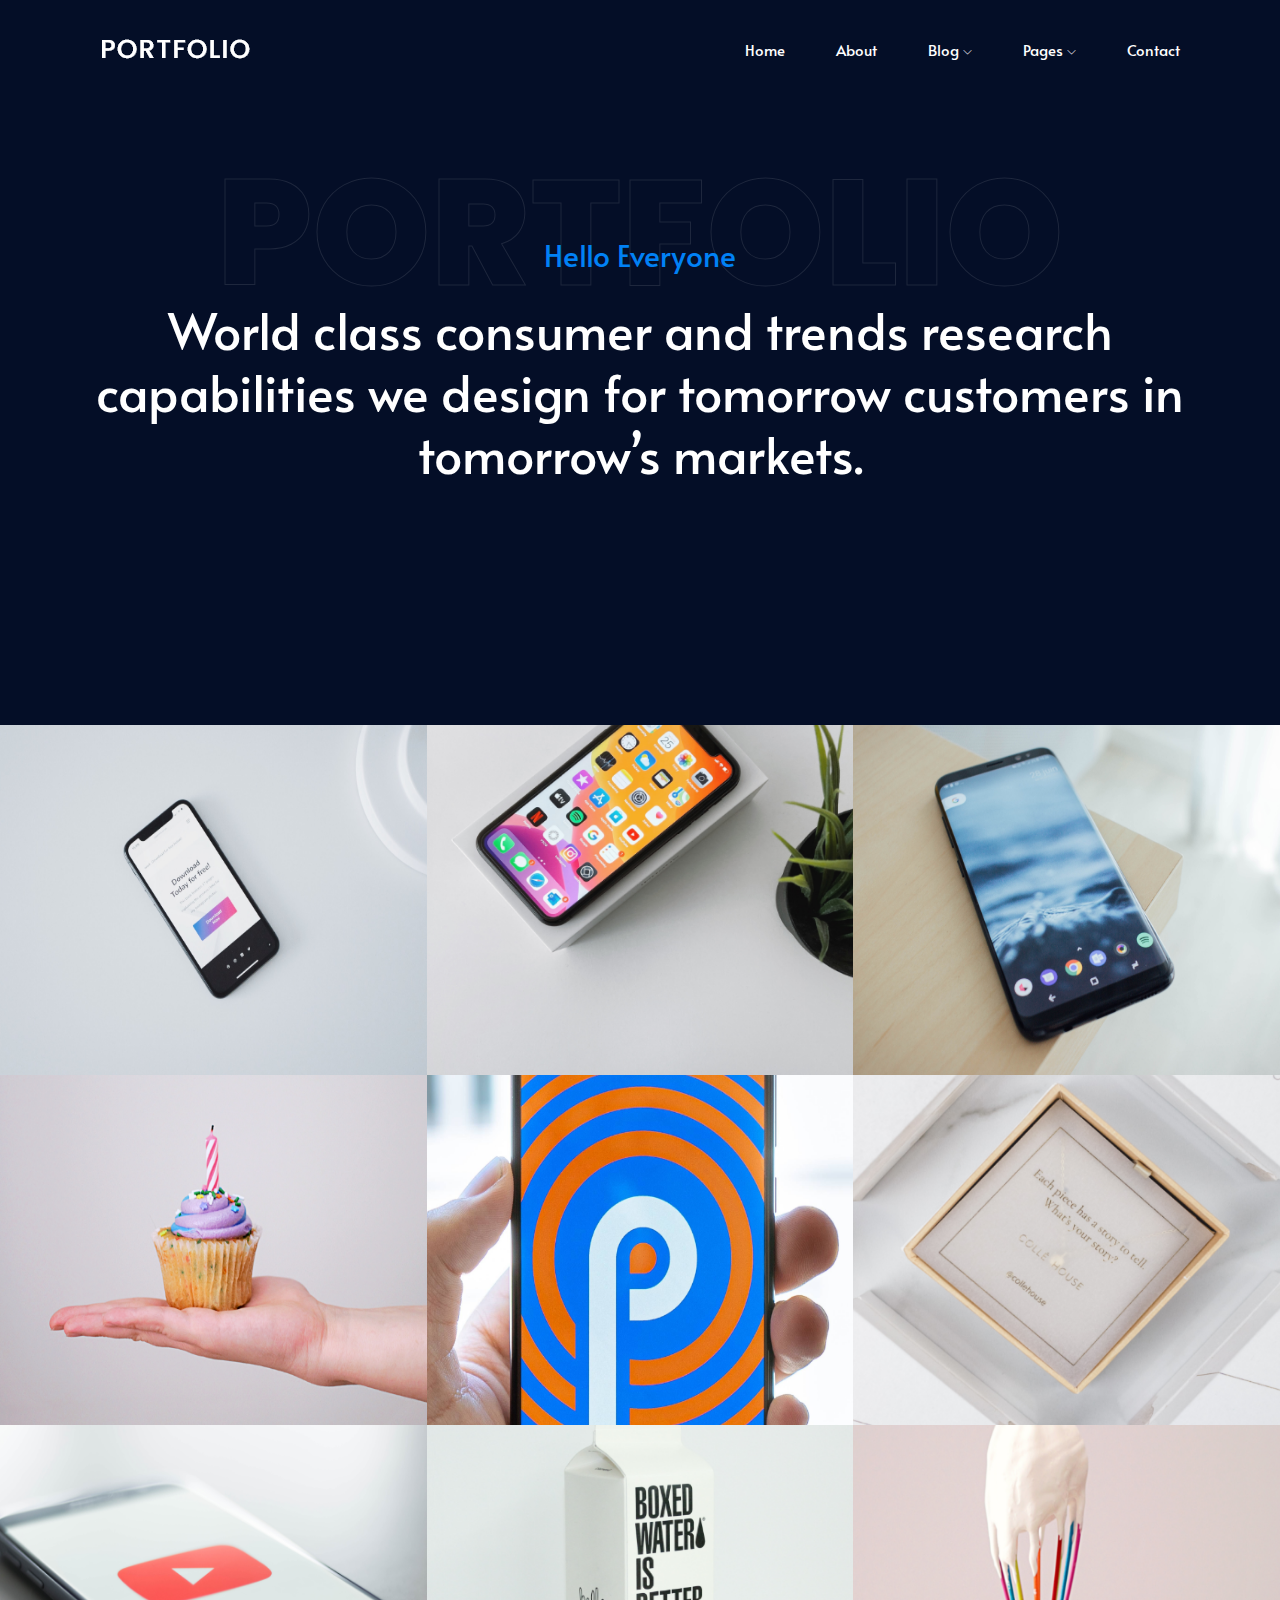
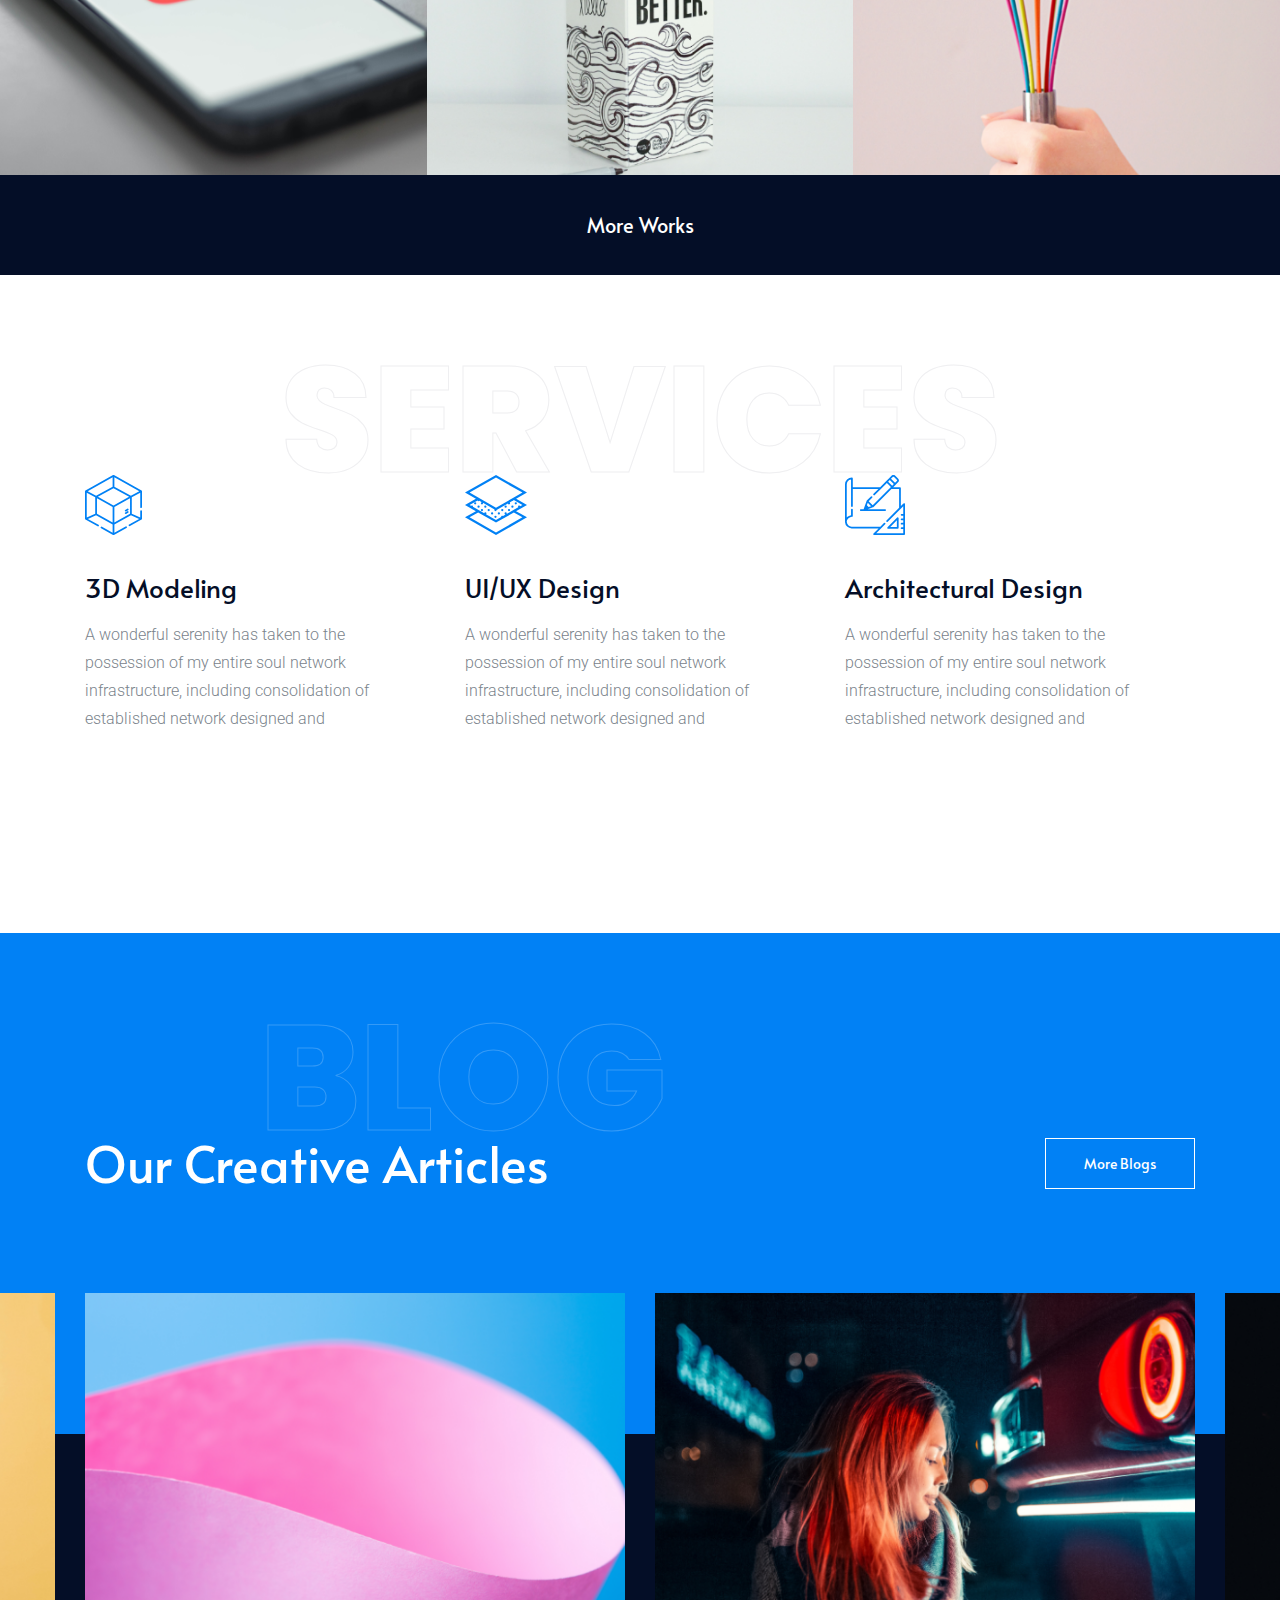
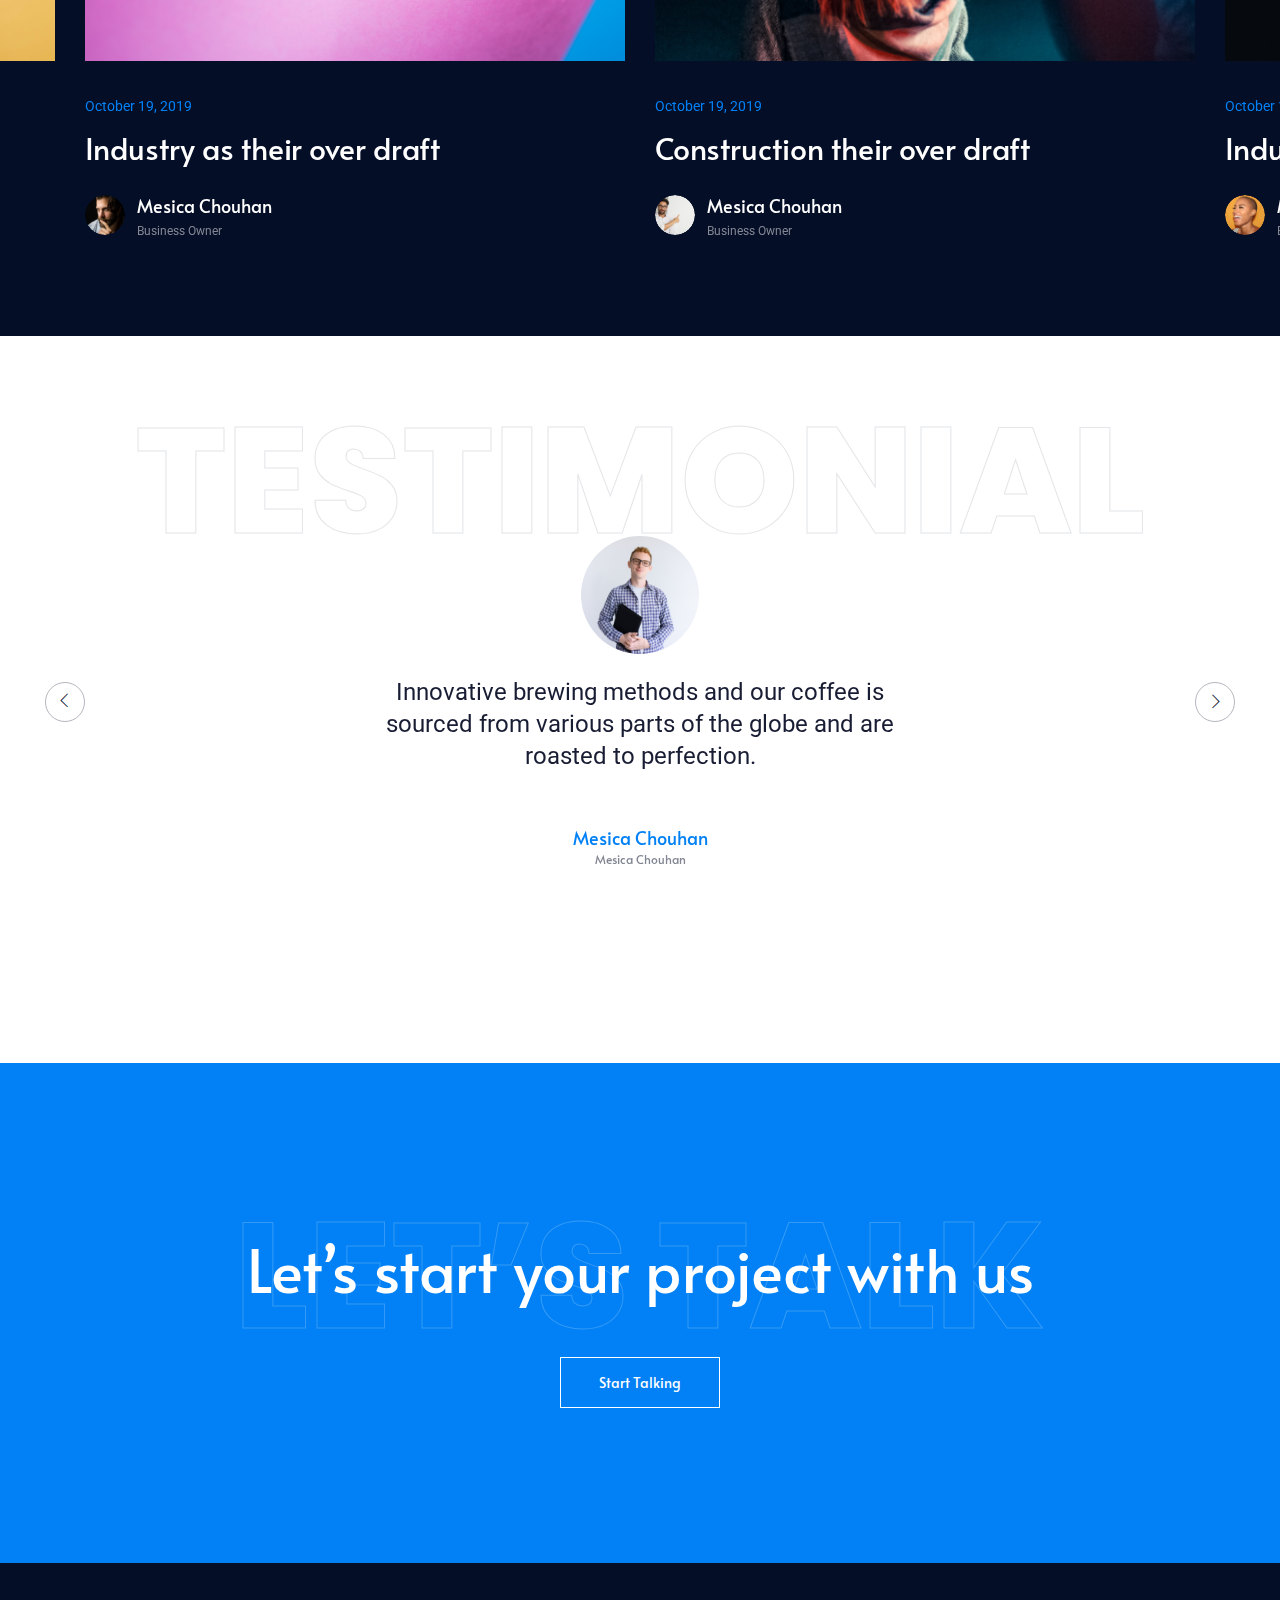
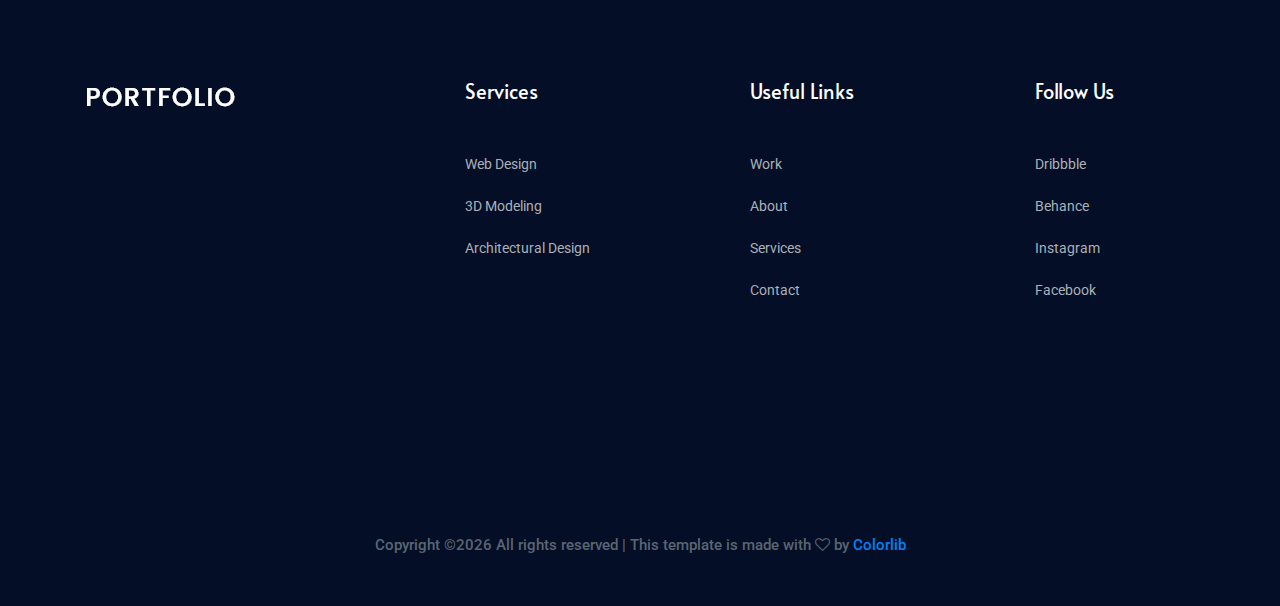
==== index.html @ 2e6fe198 "first" ====
<!doctype html>
<html class="no-js" lang="zxx">

<head>
    <meta charset="utf-8">
    <meta http-equiv="x-ua-compatible" content="ie=edge">
    <title>portfolio</title>
    <meta name="description" content="">
    <meta name="viewport" content="width=device-width, initial-scale=1">

    <!-- <link rel="manifest" href="site.webmanifest"> -->
    <!-- Place favicon.ico in the root directory -->

    <!-- CSS here -->
    <link rel="stylesheet" href="css/bootstrap.min.css">
    <link rel="stylesheet" href="css/owl.carousel.min.css">
    <link rel="stylesheet" href="css/magnific-popup.css">
    <link rel="stylesheet" href="css/font-awesome.min.css">
    <link rel="stylesheet" href="css/themify-icons.css">
    <link rel="stylesheet" href="css/nice-select.css">
    <link rel="stylesheet" href="css/flaticon.css">
    <link rel="stylesheet" href="css/gijgo.css">
    <link rel="stylesheet" href="css/animate.min.css">
    <link rel="stylesheet" href="css/slick.css">
    <link rel="stylesheet" href="css/slicknav.css">
    <link rel="stylesheet" href="css/style.css">
    <!-- <link rel="stylesheet" href="css/responsive.css"> -->
</head>

<body>
    <!--[if lte IE 9]>
            <p class="browserupgrade">You are using an <strong>outdated</strong> browser. Please <a href="https://browsehappy.com/">upgrade your browser</a> to improve your experience and security.</p>
        <![endif]-->

    <!-- header-start -->
    <header>
        <div class="header-area ">
            <div id="sticky-header" class="main-header-area">
                <div class="container-fluid">
                    <div class="row align-items-center">
                        <div class="col-xl-3 col-lg-2">
                            <div class="logo">
                                <a href="index.html">
                                    <img src="img/logo.png" alt="">
                                </a>
                            </div>
                        </div>
                        <div class="col-xl-9 col-lg-10">
                            <div class="main-menu  d-none d-lg-block text-right">
                                <nav>
                                    <ul id="navigation">
                                        <li><a class="active" href="index.html">home</a></li>
                                        <li><a href="about.html">About</a></li>
                                        
                                        <li><a href="#">blog <i class="ti-angle-down"></i></a>
                                            <ul class="submenu">
                                                <li><a href="blog.html">blog</a></li>
                                                <li><a href="single-blog.html">single-blog</a></li>
                                            </ul>
                                        </li>
                                        <li><a href="#">pages <i class="ti-angle-down"></i></a>
                                            <ul class="submenu">
                                                    <li><a href="portfolio-work.html">Portfolio work</a></li>
                                                 <li><a href="work_details.html">work details</a></li>
                                                 <li><a href="services.html">Services</a></li>
                                                 <li><a href="elements.html">elements</a></li>
                                            </ul>
                                        </li>
                                        <li><a href="contact.html">Contact</a></li>
                                    </ul>
                                </nav>
                            </div>
                        </div>
                        <div class="col-12">
                            <div class="mobile_menu d-block d-lg-none"></div>
                        </div>
                    </div>

                </div>
            </div>
        </div>
    </header>
    <!-- header-end -->

    <!-- slider_area_start -->
    <div class="slider_area">
        <div class="single_slider  d-flex align-items-center slider_bg_1">
            <div class="outline_text d-none d-lg-block">
                    Portfolio
            </div>
            <div class="container">
                <div class="row align-items-center justify-content-center">
                    <div class="col-xl-12">
                        <div class="slider_text text-center">
                            <span>Hello Everyone</span>
                            <h3>
                                    World class consumer and trends research capabilities we design for tomorrow customers in tomorrow’s markets.
                            </h3>
                        </div>
                    </div>
                </div>
            </div>
        </div>
    </div>
    <!-- slider_area_end -->


    <div class="portfolio_area">
        <!-- <div class="container-fluid p-0"> -->
            <div class="portfolio_wrap">
                <div class=" single_gallery">
                    <div class="thumb">
                        <img src="img/portfolio/1.png" alt="">
                    </div>
                    <div class="gallery_hover">
                        <div class="hover_inner">
                                <span>Mobile App</span>
                                <a href="work_details.html"> <h3>Ubar Mobile App</h3></a>
                                
                        </div>
                    </div>
                </div>
                <div class="single_gallery small_width">
                    <div class="thumb">
                        <img src="img/portfolio/2.png" alt="">
                    </div>
                    <div class="gallery_hover">
                            <div class="hover_inner">
                                    <span>Mobile App</span>
                                    <a href="work_details.html"> <h3>Ubar Mobile App</h3></a>
                            </div>
                        </div>
                </div>
                <div class="single_gallery">
                    <div class="thumb">
                        <img src="img/portfolio/3.png" alt="">
                    </div>
                    <div class="gallery_hover">
                            <div class="hover_inner">
                                    <span>Mobile App</span>
                                    <a href="work_details.html"> <h3>Ubar Mobile App</h3></a>
                            </div>
                        </div>
                </div>
                <div class=" single_gallery">
                    <div class="thumb">
                        <img src="img/portfolio/4.png" alt="">
                    </div>
                    <div class="gallery_hover">
                            <div class="hover_inner">
                                    <span>Mobile App</span>
                                    <a href="work_details.html"> <h3>Ubar Mobile App</h3></a>
                            </div>
                        </div>
                </div>
                <div class="single_gallery">
                    <div class="thumb">
                        <img src="img/portfolio/5.png" alt="">
                    </div>
                    <div class="gallery_hover">
                            <div class="hover_inner">
                                    <span>Mobile App</span>
                                    <a href="work_details.html"> <h3>Ubar Mobile App</h3></a>
                            </div>
                        </div>
                </div>
                <div class=" single_gallery small_width">
                    <div class="thumb">
                        <img src="img/portfolio/6.png" alt="">
                    </div>
                    <div class="gallery_hover">
                            <div class="hover_inner">
                                    <span>Mobile App</span>
                                    <a href="work_details.html"> <h3>Ubar Mobile App</h3></a>
                            </div>
                        </div>
                </div>
                <div class="single_gallery">
                    <div class="thumb">
                        <img src="img/portfolio/7.png" alt="">
                    </div>
                    <div class="gallery_hover">
                            <div class="hover_inner">
                                    <span>Mobile App</span>
                                    <a href="work_details.html"> <h3>Ubar Mobile App</h3></a>
                            </div>
                        </div>
                </div>
                <div class=" single_gallery small_width">
                    <div class="thumb">
                        <img src="img/portfolio/8.png" alt="">
                    </div>
                    <div class="gallery_hover">
                            <div class="hover_inner">
                                    <span>Mobile App</span>
                                    <a href="work_details.html"> <h3>Ubar Mobile App</h3></a>
                            </div>
                        </div>
                </div>
                <div class=" single_gallery">
                    <div class="thumb">
                        <img src="img/portfolio/9.png" alt="">
                    </div>
                    <div class="gallery_hover">
                            <div class="hover_inner">
                                    <span>Mobile App</span>
                                    <a href="work_details.html"> <h3>Ubar Mobile App</h3></a>
                            </div>
                        </div>
                </div>
            </div>
        <!-- </div> -->
        <div class="more_works text-center">
            <a href="portfolio-work.html">More Works</a>
        </div>
    </div>


    <!-- service_area  -->
    <div class="service_area">
            <div class="outline_text white d-none d-lg-block">
                    Services
            </div>
        <div class="container">
            <div class="row">
                <div class="col-xl-4 col-lg-4 col-md-6">
                    <div class="single_service">
                        <div class="icon">
                            <img src="img/svg_icon/1.svg" alt="">
                        </div>
                        <h3>3D Modeling</h3>
                        <p>A wonderful serenity has taken to the  <br> possession of my entire soul network <br> infrastructure, including consolidation of <br> established network designed and</p>
                    </div>
                </div>
                <div class="col-xl-4 col-lg-4 col-md-6">
                    <div class="single_service">
                        <div class="icon">
                            <img src="img/svg_icon/2.svg" alt="">
                        </div>
                        <h3>UI/UX Design</h3>
                        <p>A wonderful serenity has taken to the  <br> possession of my entire soul network <br> infrastructure, including consolidation of <br> established network designed and</p>
                    </div>
                </div>
                <div class="col-xl-4 col-lg-4 col-md-6">
                    <div class="single_service">
                        <div class="icon">
                            <img src="img/svg_icon/3.svg" alt="">
                        </div>
                        <h3>Architectural Design</h3>
                        <p>A wonderful serenity has taken to the  <br> possession of my entire soul network <br> infrastructure, including consolidation of <br> established network designed and</p>
                    </div>
                </div>
            </div>
        </div>
    </div>
    <!--/ service_area  -->

    <div class="creative_blog_area">
            <div class="outline_text blog d-none d-lg-block ">
                    Blog
            </div>
        <div class="container">
            <div class="row align-items-center">
                <div class="col-lg-9 col-md-6">
                    <div class="blog_title">
                        <h3>Our Creative Articles</h3>
                    </div>
                </div>
                <div class="col-lg-3 col-md-6">
                    <div class="more_blog">
                        <a href="#" class="boxed-btn3">More Blogs</a>
                    </div>
                </div>
            </div>
        </div>
        <div class="container">
            <div class="row">
                <div class="col-lg-12">
                    <div class="creative_blog_active owl-carousel">
                        <div class="single_blog">
                            <div class="thumb">
                                <a href="#">
                                    <img src="img/creative_blog/1.png" alt="">
                                </a>
                            </div>
                            <div class="blog_content">
                                <a href="#">
                                    <span class="date">October 19, 2019</span>
                                </a>
                                <a href="#">
                                    <h3>Industry as their over draft</h3>
                                </a>
                                <div class="owner_info">
                                    <div class="author_thumb">
                                        <img src="img/creative_blog/author2.png" alt="">
                                    </div>
                                    <div class="info">
                                        <a href="#"><h4>Mesica Chouhan</h4></a>
                                        <p>Business Owner</p>
                                    </div>
                                </div>
                            </div>
                        </div>
                        <div class="single_blog">
                            <div class="thumb">
                                <a href="#">
                                    <img src="img/creative_blog/2.png" alt="">
                                </a>
                            </div>
                            <div class="blog_content">
                                <a href="#">
                                    <span class="date">October 19, 2019</span>
                                </a>
                                <a href="#">
                                    <h3>Construction their over draft</h3>
                                </a>
                                <div class="owner_info">
                                    <div class="author_thumb">
                                        <img src="img/creative_blog/author3.png" alt="">
                                    </div>
                                    <div class="info">
                                        <a href="#"><h4>Mesica Chouhan</h4></a>
                                        <p>Business Owner</p>
                                    </div>
                                </div>
                            </div>
                        </div>
                        <div class="single_blog">
                            <div class="thumb">
                                <a href="#">
                                    <img src="img/creative_blog/3.png" alt="">
                                </a>
                            </div>
                            <div class="blog_content">
                                <a href="#">
                                    <span class="date">October 19, 2019</span>
                                </a>
                                <a href="#">
                                    <h3>Industry as their over draft</h3>
                                </a>
                                <div class="owner_info">
                                    <div class="author_thumb">
                                        <img src="img/creative_blog/author.png" alt="">
                                    </div>
                                    <div class="info">
                                        <a href="#"><h4>Mesica Chouhan</h4></a>
                                        <p>Business Owner</p>
                                    </div>
                                </div>
                            </div>
                        </div>
                        <div class="single_blog">
                            <div class="thumb">
                                <a href="#">
                                    <img src="img/creative_blog/4.png" alt="">
                                </a>
                            </div>
                            <div class="blog_content">
                                <a href="#">
                                    <span class="date">October 19, 2019</span>
                                </a>
                                <a href="#">
                                    <h3>Industry as their over draft</h3>
                                </a>
                                <div class="owner_info">
                                    <div class="author_thumb">
                                        <img src="img/creative_blog/author.png" alt="">
                                    </div>
                                    <div class="info">
                                        <a href="#"><h4>Mesica Chouhan</h4></a>
                                        <p>Business Owner</p>
                                    </div>
                                </div>
                            </div>
                        </div>
                    </div>
                </div>
            </div>
        </div>

    </div>

    <!-- testimonial_area  -->
    <div class="testimonial_area ">
            <div class="outline_text white testmonial d-none d-lg-block">
                    Testimonial
            </div>
            <div class="container">
                <div class="row">
                    <div class="col-xl-12">
                        <div class="testmonial_active owl-carousel">
                            <div class="single_carousel">
                                <div class="row justify-content-center">
                                    <div class="col-lg-6">
                                        <div class="single_testmonial text-center">
                                                <div class="thumb">
                                                        <img src="img/testmonial/thumb.png" alt="">
                                                </div>
                                            <p>Innovative brewing methods and our coffee is sourced from various parts of the globe and are roasted to perfection. </p>
                                            <div class="testmonial_author">
                                                <h3>Mesica Chouhan</h3>
                                                <span>Mesica Chouhan</span>
                                            </div>
                                        </div>
                                    </div>
                                </div>
                            </div>
                            <div class="single_carousel">
                                <div class="row justify-content-center">
                                    <div class="col-lg-6">
                                        <div class="single_testmonial text-center">
                                                <div class="thumb">
                                                        <img src="img/testmonial/thumb.png" alt="">
                                                </div>
                                            <p>Innovative brewing methods and our coffee is sourced from various parts of the globe and are roasted to perfection. </p>
                                            <div class="testmonial_author">
                                                <h3>Mesica Chouhan</h3>
                                                <span>Mesica Chouhan</span>
                                            </div>
                                        </div>
                                    </div>
                                </div>
                            </div>
                            <div class="single_carousel">
                                <div class="row justify-content-center">
                                    <div class="col-lg-6">
                                        <div class="single_testmonial text-center">
                                                <div class="thumb">
                                                        <img src="img/testmonial/thumb.png" alt="">
                                                </div>
                                            <p>Innovative brewing methods and our coffee is sourced from various parts of the globe and are roasted to perfection. </p>
                                            <div class="testmonial_author">
                                                <h3>Mesica Chouhan</h3>
                                                <span>Mesica Chouhan</span>
                                            </div>
                                        </div>
                                    </div>
                                </div>
                            </div>
                        </div>
                    </div>
                </div>
            </div>
        </div>
    <!-- /testimonial_area  -->
    
    <!-- discuss_projects_start  -->
    <div class="discuss_projects">
            <div class="outline_text white project d-none d-lg-block">
                    Let’s talk
            </div>
        <div class="container">
            <div class="row">
                <div class="col-xl-12">
                    <div class="project_text text-center">
                        <h3>Let’s start your project with us</h3>
                        <a class="boxed-btn3" href="#">Start Talking</a>
                    </div>
                </div>
            </div>
        </div>
    </div>
    <!-- discuss_projects_end  -->

    <!-- footer start -->
    <footer class="footer">
            <div class="footer_top">
                <div class="container">
                    <div class="row">
                        <div class="col-xl-4 col-md-6 col-lg-4">
                            <div class="footer_widget">
                               <div class="logo_footer">
                                   <a href="index.html">
                                       <img src="img/logo.png" alt="">
                                   </a>
                               </div>
    
                            </div>
                        </div>
                        <div class="col-xl-3 col-md-6 col-lg-3">
                            <div class="footer_widget">
                                <h3 class="footer_title">
                                        Services
                                </h3>
                                <ul>
                                    <li><a href="#">Web Design</a></li>
                                    <li><a href="#">3D Modeling</a></li>
                                    <li><a href="#">Architectural Design</a></li>
                                </ul>
    
                            </div>
                        </div>
                        <div class="col-xl-3 col-md-6 col-lg-3">
                            <div class="footer_widget">
                                <h3 class="footer_title">
                                    Useful Links
                                </h3>
                                <ul>
                                    <li><a href="#">Work</a></li>
                                    <li><a href="#">About</a></li>
                                    <li><a href="#">Services</a></li>
                                    <li><a href="#">Contact</a></li>
                                </ul>
                            </div>
                        </div>
                        <div class="col-xl-2 col-md-6 col-lg-2">
                            <div class="footer_widget">
                                <h3 class="footer_title">
                                        Follow Us
                                </h3>
                                <ul>
                                    <li><a href="#">Dribbble</a></li>
                                    <li><a href="#">Behance</a></li>
                                    <li><a href="#">Instagram</a></li>
                                    <li><a href="#">Facebook</a></li>
                                </ul>
                            </div>
                        </div>
                    </div>
                </div>
            </div>
            <div class="copy-right_text">
                <div class="container">
                    <div class="row">
                        <div class="col-xl-12">
                            <p class="copy_right text-center">
                                <!-- Link back to Colorlib can't be removed. Template is licensed under CC BY 3.0. -->
Copyright &copy;<script>document.write(new Date().getFullYear());</script> All rights reserved | This template is made with <i class="fa fa-heart-o" aria-hidden="true"></i> by <a href="https://colorlib.com" target="_blank">Colorlib</a>
<!-- Link back to Colorlib can't be removed. Template is licensed under CC BY 3.0. -->
                            </p>
                        </div>
                    </div>
                </div>
            </div>
        </footer>
    <!--/ footer end  -->

    <!-- JS here -->
    <script src="js/vendor/modernizr-3.5.0.min.js"></script>
    <script src="js/vendor/jquery-1.12.4.min.js"></script>
    <script src="js/popper.min.js"></script>
    <script src="js/bootstrap.min.js"></script>
    <script src="js/owl.carousel.min.js"></script>
    <script src="js/isotope.pkgd.min.js"></script>
    <script src="js/ajax-form.js"></script>
    <script src="js/waypoints.min.js"></script>
    <script src="js/jquery.counterup.min.js"></script>
    <script src="js/imagesloaded.pkgd.min.js"></script>
    <script src="js/scrollIt.js"></script>
    <script src="js/jquery.scrollUp.min.js"></script>
    <script src="js/wow.min.js"></script>
    <script src="js/nice-select.min.js"></script>
    <script src="js/jquery.slicknav.min.js"></script>
    <script src="js/jquery.magnific-popup.min.js"></script>
    <script src="js/plugins.js"></script>
    <script src="js/gijgo.min.js"></script>

    <!--contact js-->
    <script src="js/contact.js"></script>
    <script src="js/jquery.ajaxchimp.min.js"></script>
    <script src="js/jquery.form.js"></script>
    <script src="js/jquery.validate.min.js"></script>
    <script src="js/mail-script.js"></script>

    <script src="js/main.js"></script>
</body>

</html>
---- css/themify-icons.css ----
@font-face {
	font-family: 'themify';
	src:url('../fonts/themify.eot?-fvbane');
	src:url('../fonts/themify.eot?#iefix-fvbane') format('embedded-opentype'),
		url('../fonts/themify.woff?-fvbane') format('woff'),
		url('../fonts/themify.ttf?-fvbane') format('truetype'),
		url('../fonts/themify.svg?-fvbane#themify') format('svg');
	font-weight: normal;
	font-style: normal;
}

[class^="ti-"], [class*=" ti-"] {
	font-family: 'themify';
	/* speak: none; */
	font-style: normal;
	font-weight: normal;
	font-variant: normal;
	text-transform: none;
	line-height: 1;

	/* Better Font Rendering =========== */
	-webkit-font-smoothing: antialiased;
	-moz-osx-font-smoothing: grayscale;
}

.ti-wand:before {
	content: "\e600";
}
.ti-volume:before {
	content: "\e601";
}
.ti-user:before {
	content: "\e602";
}
.ti-unlock:before {
	content: "\e603";
}
.ti-unlink:before {
	content: "\e604";
}
.ti-trash:before {
	content: "\e605";
}
.ti-thought:before {
	content: "\e606";
}
.ti-target:before {
	content: "\e607";
}
.ti-tag:before {
	content: "\e608";
}
.ti-tablet:before {
	content: "\e609";
}
.ti-star:before {
	content: "\e60a";
}
.ti-spray:before {
	content: "\e60b";
}
.ti-signal:before {
	content: "\e60c";
}
.ti-shopping-cart:before {
	content: "\e60d";
}
.ti-shopping-cart-full:before {
	content: "\e60e";
}
.ti-settings:before {
	content: "\e60f";
}
.ti-search:before {
	content: "\e610";
}
.ti-zoom-in:before {
	content: "\e611";
}
.ti-zoom-out:before {
	content: "\e612";
}
.ti-cut:before {
	content: "\e613";
}
.ti-ruler:before {
	content: "\e614";
}
.ti-ruler-pencil:before {
	content: "\e615";
}
.ti-ruler-alt:before {
	content: "\e616";
}
.ti-bookmark:before {
	content: "\e617";
}
.ti-bookmark-alt:before {
	content: "\e618";
}
.ti-reload:before {
	content: "\e619";
}
.ti-plus:before {
	content: "\e61a";
}
.ti-pin:before {
	content: "\e61b";
}
.ti-pencil:before {
	content: "\e61c";
}
.ti-pencil-alt:before {
	content: "\e61d";
}
.ti-paint-roller:before {
	content: "\e61e";
}
.ti-paint-bucket:before {
	content: "\e61f";
}
.ti-na:before {
	content: "\e620";
}
.ti-mobile:before {
	content: "\e621";
}
.ti-minus:before {
	content: "\e622";
}
.ti-medall:before {
	content: "\e623";
}
.ti-medall-alt:before {
	content: "\e624";
}
.ti-marker:before {
	content: "\e625";
}
.ti-marker-alt:before {
	content: "\e626";
}
.ti-arrow-up:before {
	content: "\e627";
}
.ti-arrow-right:before {
	content: "\e628";
}
.ti-arrow-left:before {
	content: "\e629";
}
.ti-arrow-down:before {
	content: "\e62a";
}
.ti-lock:before {
	content: "\e62b";
}
.ti-location-arrow:before {
	content: "\e62c";
}
.ti-link:before {
	content: "\e62d";
}
.ti-layout:before {
	content: "\e62e";
}
.ti-layers:before {
	content: "\e62f";
}
.ti-layers-alt:before {
	content: "\e630";
}
.ti-key:before {
	content: "\e631";
}
.ti-import:before {
	content: "\e632";
}
.ti-image:before {
	content: "\e633";
}
.ti-heart:before {
	content: "\e634";
}
.ti-heart-broken:before {
	content: "\e635";
}
.ti-hand-stop:before {
	content: "\e636";
}
.ti-hand-open:before {
	content: "\e637";
}
.ti-hand-drag:before {
	content: "\e638";
}
.ti-folder:before {
	content: "\e639";
}
.ti-flag:before {
	content: "\e63a";
}
.ti-flag-alt:before {
	content: "\e63b";
}
.ti-flag-alt-2:before {
	content: "\e63c";
}
.ti-eye:before {
	content: "\e63d";
}
.ti-export:before {
	content: "\e63e";
}
.ti-exchange-vertical:before {
	content: "\e63f";
}
.ti-desktop:before {
	content: "\e640";
}
.ti-cup:before {
	content: "\e641";
}
.ti-crown:before {
	content: "\e642";
}
.ti-comments:before {
	content: "\e643";
}
.ti-comment:before {
	content: "\e644";
}
.ti-comment-alt:before {
	content: "\e645";
}
.ti-close:before {
	content: "\e646";
}
.ti-clip:before {
	content: "\e647";
}
.ti-angle-up:before {
	content: "\e648";
}
.ti-angle-right:before {
	content: "\e649";
}
.ti-angle-left:before {
	content: "\e64a";
}
.ti-angle-down:before {
	content: "\e64b";
}
.ti-check:before {
	content: "\e64c";
}
.ti-check-box:before {
	content: "\e64d";
}
.ti-camera:before {
	content: "\e64e";
}
.ti-announcement:before {
	content: "\e64f";
}
.ti-brush:before {
	content: "\e650";
}
.ti-briefcase:before {
	content: "\e651";
}
.ti-bolt:before {
	content: "\e652";
}
.ti-bolt-alt:before {
	content: "\e653";
}
.ti-blackboard:before {
	content: "\e654";
}
.ti-bag:before {
	content: "\e655";
}
.ti-move:before {
	content: "\e656";
}
.ti-arrows-vertical:before {
	content: "\e657";
}
.ti-arrows-horizontal:before {
	content: "\e658";
}
.ti-fullscreen:before {
	content: "\e659";
}
.ti-arrow-top-right:before {
	content: "\e65a";
}
.ti-arrow-top-left:before {
	content: "\e65b";
}
.ti-arrow-circle-up:before {
	content: "\e65c";
}
.ti-arrow-circle-right:before {
	content: "\e65d";
}
.ti-arrow-circle-left:before {
	content: "\e65e";
}
.ti-arrow-circle-down:before {
	content: "\e65f";
}
.ti-angle-double-up:before {
	content: "\e660";
}
.ti-angle-double-right:before {
	content: "\e661";
}
.ti-angle-double-left:before {
	content: "\e662";
}
.ti-angle-double-down:before {
	content: "\e663";
}
.ti-zip:before {
	content: "\e664";
}
.ti-world:before {
	content: "\e665";
}
.ti-wheelchair:before {
	content: "\e666";
}
.ti-view-list:before {
	content: "\e667";
}
.ti-view-list-alt:before {
	content: "\e668";
}
.ti-view-grid:before {
	content: "\e669";
}
.ti-uppercase:before {
	content: "\e66a";
}
.ti-upload:before {
	content: "\e66b";
}
.ti-underline:before {
	content: "\e66c";
}
.ti-truck:before {
	content: "\e66d";
}
.ti-timer:before {
	content: "\e66e";
}
.ti-ticket:before {
	content: "\e66f";
}
.ti-thumb-up:before {
	content: "\e670";
}
.ti-thumb-down:before {
	content: "\e671";
}
.ti-text:before {
	content: "\e672";
}
.ti-stats-up:before {
	content: "\e673";
}
.ti-stats-down:before {
	content: "\e674";
}
.ti-split-v:before {
	content: "\e675";
}
.ti-split-h:before {
	content: "\e676";
}
.ti-smallcap:before {
	content: "\e677";
}
.ti-shine:before {
	content: "\e678";
}
.ti-shift-right:before {
	content: "\e679";
}
.ti-shift-left:before {
	content: "\e67a";
}
.ti-shield:before {
	content: "\e67b";
}
.ti-notepad:before {
	content: "\e67c";
}
.ti-server:before {
	content: "\e67d";
}
.ti-quote-right:before {
	content: "\e67e";
}
.ti-quote-left:before {
	content: "\e67f";
}
.ti-pulse:before {
	content: "\e680";
}
.ti-printer:before {
	content: "\e681";
}
.ti-power-off:before {
	content: "\e682";
}
.ti-plug:before {
	content: "\e683";
}
.ti-pie-chart:before {
	content: "\e684";
}
.ti-paragraph:before {
	content: "\e685";
}
.ti-panel:before {
	content: "\e686";
}
.ti-package:before {
	content: "\e687";
}
.ti-music:before {
	content: "\e688";
}
.ti-music-alt:before {
	content: "\e689";
}
.ti-mouse:before {
	content: "\e68a";
}
.ti-mouse-alt:before {
	content: "\e68b";
}
.ti-money:before {
	content: "\e68c";
}
.ti-microphone:before {
	content: "\e68d";
}
.ti-menu:before {
	content: "\e68e";
}
.ti-menu-alt:before {
	content: "\e68f";
}
.ti-map:before {
	content: "\e690";
}
.ti-map-alt:before {
	content: "\e691";
}
.ti-loop:before {
	content: "\e692";
}
.ti-location-pin:before {
	content: "\e693";
}
.ti-list:before {
	content: "\e694";
}
.ti-light-bulb:before {
	content: "\e695";
}
.ti-Italic:before {
	content: "\e696";
}
.ti-info:before {
	content: "\e697";
}
.ti-infinite:before {
	content: "\e698";
}
.ti-id-badge:before {
	content: "\e699";
}
.ti-hummer:before {
	content: "\e69a";
}
.ti-home:before {
	content: "\e69b";
}
.ti-help:before {
	content: "\e69c";
}
.ti-headphone:before {
	content: "\e69d";
}
.ti-harddrives:before {
	content: "\e69e";
}
.ti-harddrive:before {
	content: "\e69f";
}
.ti-gift:before {
	content: "\e6a0";
}
.ti-game:before {
	content: "\e6a1";
}
.ti-filter:before {
	content: "\e6a2";
}
.ti-files:before {
	content: "\e6a3";
}
.ti-file:before {
	content: "\e6a4";
}
.ti-eraser:before {
	content: "\e6a5";
}
.ti-envelope:before {
	content: "\e6a6";
}
.ti-download:before {
	content: "\e6a7";
}
.ti-direction:before {
	content: "\e6a8";
}
.ti-direction-alt:before {
	content: "\e6a9";
}
.ti-dashboard:before {
	content: "\e6aa";
}
.ti-control-stop:before {
	content: "\e6ab";
}
.ti-control-shuffle:before {
	content: "\e6ac";
}
.ti-control-play:before {
	content: "\e6ad";
}
.ti-control-pause:before {
	content: "\e6ae";
}
.ti-control-forward:before {
	content: "\e6af";
}
.ti-control-backward:before {
	content: "\e6b0";
}
.ti-cloud:before {
	content: "\e6b1";
}
.ti-cloud-up:before {
	content: "\e6b2";
}
.ti-cloud-down:before {
	content: "\e6b3";
}
.ti-clipboard:before {
	content: "\e6b4";
}
.ti-car:before {
	content: "\e6b5";
}
.ti-calendar:before {
	content: "\e6b6";
}
.ti-book:before {
	content: "\e6b7";
}
.ti-bell:before {
	content: "\e6b8";
}
.ti-basketball:before {
	content: "\e6b9";
}
.ti-bar-chart:before {
	content: "\e6ba";
}
.ti-bar-chart-alt:before {
	content: "\e6bb";
}
.ti-back-right:before {
	content: "\e6bc";
}
.ti-back-left:before {
	content: "\e6bd";
}
.ti-arrows-corner:before {
	content: "\e6be";
}
.ti-archive:before {
	content: "\e6bf";
}
.ti-anchor:before {
	content: "\e6c0";
}
.ti-align-right:before {
	content: "\e6c1";
}
.ti-align-left:before {
	content: "\e6c2";
}
.ti-align-justify:before {
	content: "\e6c3";
}
.ti-align-center:before {
	content: "\e6c4";
}
.ti-alert:before {
	content: "\e6c5";
}
.ti-alarm-clock:before {
	content: "\e6c6";
}
.ti-agenda:before {
	content: "\e6c7";
}
.ti-write:before {
	content: "\e6c8";
}
.ti-window:before {
	content: "\e6c9";
}
.ti-widgetized:before {
	content: "\e6ca";
}
.ti-widget:before {
	content: "\e6cb";
}
.ti-widget-alt:before {
	content: "\e6cc";
}
.ti-wallet:before {
	content: "\e6cd";
}
.ti-video-clapper:before {
	content: "\e6ce";
}
.ti-video-camera:before {
	content: "\e6cf";
}
.ti-vector:before {
	content: "\e6d0";
}
.ti-themify-logo:before {
	content: "\e6d1";
}
.ti-themify-favicon:before {
	content: "\e6d2";
}
.ti-themify-favicon-alt:before {
	content: "\e6d3";
}
.ti-support:before {
	content: "\e6d4";
}
.ti-stamp:before {
	content: "\e6d5";
}
.ti-split-v-alt:before {
	content: "\e6d6";
}
.ti-slice:before {
	content: "\e6d7";
}
.ti-shortcode:before {
	content: "\e6d8";
}
.ti-shift-right-alt:before {
	content: "\e6d9";
}
.ti-shift-left-alt:before {
	content: "\e6da";
}
.ti-ruler-alt-2:before {
	content: "\e6db";
}
.ti-receipt:before {
	content: "\e6dc";
}
.ti-pin2:before {
	content: "\e6dd";
}
.ti-pin-alt:before {
	content: "\e6de";
}
.ti-pencil-alt2:before {
	content: "\e6df";
}
.ti-palette:before {
	content: "\e6e0";
}
.ti-more:before {
	content: "\e6e1";
}
.ti-more-alt:before {
	content: "\e6e2";
}
.ti-microphone-alt:before {
	content: "\e6e3";
}
.ti-magnet:before {
	content: "\e6e4";
}
.ti-line-double:before {
	content: "\e6e5";
}
.ti-line-dotted:before {
	content: "\e6e6";
}
.ti-line-dashed:before {
	content: "\e6e7";
}
.ti-layout-width-full:before {
	content: "\e6e8";
}
.ti-layout-width-default:before {
	content: "\e6e9";
}
.ti-layout-width-default-alt:before {
	content: "\e6ea";
}
.ti-layout-tab:before {
	content: "\e6eb";
}
.ti-layout-tab-window:before {
	content: "\e6ec";
}
.ti-layout-tab-v:before {
	content: "\e6ed";
}
.ti-layout-tab-min:before {
	content: "\e6ee";
}
.ti-layout-slider:before {
	content: "\e6ef";
}
.ti-layout-slider-alt:before {
	content: "\e6f0";
}
.ti-layout-sidebar-right:before {
	content: "\e6f1";
}
.ti-layout-sidebar-none:before {
	content: "\e6f2";
}
.ti-layout-sidebar-left:before {
	content: "\e6f3";
}
.ti-layout-placeholder:before {
	content: "\e6f4";
}
.ti-layout-menu:before {
	content: "\e6f5";
}
.ti-layout-menu-v:before {
	content: "\e6f6";
}
.ti-layout-menu-separated:before {
	content: "\e6f7";
}
.ti-layout-menu-full:before {
	content: "\e6f8";
}
.ti-layout-media-right-alt:before {
	content: "\e6f9";
}
.ti-layout-media-right:before {
	content: "\e6fa";
}
.ti-layout-media-overlay:before {
	content: "\e6fb";
}
.ti-layout-media-overlay-alt:before {
	content: "\e6fc";
}
.ti-layout-media-overlay-alt-2:before {
	content: "\e6fd";
}
.ti-layout-media-left-alt:before {
	content: "\e6fe";
}
.ti-layout-media-left:before {
	content: "\e6ff";
}
.ti-layout-media-center-alt:before {
	content: "\e700";
}
.ti-layout-media-center:before {
	content: "\e701";
}
.ti-layout-list-thumb:before {
	content: "\e702";
}
.ti-layout-list-thumb-alt:before {
	content: "\e703";
}
.ti-layout-list-post:before {
	content: "\e704";
}
.ti-layout-list-large-image:before {
	content: "\e705";
}
.ti-layout-line-solid:before {
	content: "\e706";
}
.ti-layout-grid4:before {
	content: "\e707";
}
.ti-layout-grid3:before {
	content: "\e708";
}
.ti-layout-grid2:before {
	content: "\e709";
}
.ti-layout-grid2-thumb:before {
	content: "\e70a";
}
.ti-layout-cta-right:before {
	content: "\e70b";
}
.ti-layout-cta-left:before {
	content: "\e70c";
}
.ti-layout-cta-center:before {
	content: "\e70d";
}
.ti-layout-cta-btn-right:before {
	content: "\e70e";
}
.ti-layout-cta-btn-left:before {
	content: "\e70f";
}
.ti-layout-column4:before {
	content: "\e710";
}
.ti-layout-column3:before {
	content: "\e711";
}
.ti-layout-column2:before {
	content: "\e712";
}
.ti-layout-accordion-separated:before {
	content: "\e713";
}
.ti-layout-accordion-merged:before {
	content: "\e714";
}
.ti-layout-accordion-list:before {
	content: "\e715";
}
.ti-ink-pen:before {
	content: "\e716";
}
.ti-info-alt:before {
	content: "\e717";
}
.ti-help-alt:before {
	content: "\e718";
}
.ti-headphone-alt:before {
	content: "\e719";
}
.ti-hand-point-up:before {
	content: "\e71a";
}
.ti-hand-point-right:before {
	content: "\e71b";
}
.ti-hand-point-left:before {
	content: "\e71c";
}
.ti-hand-point-down:before {
	content: "\e71d";
}
.ti-gallery:before {
	content: "\e71e";
}
.ti-face-smile:before {
	content: "\e71f";
}
.ti-face-sad:before {
	content: "\e720";
}
.ti-credit-card:before {
	content: "\e721";
}
.ti-control-skip-forward:before {
	content: "\e722";
}
.ti-control-skip-backward:before {
	content: "\e723";
}
.ti-control-record:before {
	content: "\e724";
}
.ti-control-eject:before {
	content: "\e725";
}
.ti-comments-smiley:before {
	content: "\e726";
}
.ti-brush-alt:before {
	content: "\e727";
}
.ti-youtube:before {
	content: "\e728";
}
.ti-vimeo:before {
	content: "\e729";
}
.ti-twitter:before {
	content: "\e72a";
}
.ti-time:before {
	content: "\e72b";
}
.ti-tumblr:before {
	content: "\e72c";
}
.ti-skype:before {
	content: "\e72d";
}
.ti-share:before {
	content: "\e72e";
}
.ti-share-alt:before {
	content: "\e72f";
}
.ti-rocket:before {
	content: "\e730";
}
.ti-pinterest:before {
	content: "\e731";
}
.ti-new-window:before {
	content: "\e732";
}
.ti-microsoft:before {
	content: "\e733";
}
.ti-list-ol:before {
	content: "\e734";
}
.ti-linkedin:before {
	content: "\e735";
}
.ti-layout-sidebar-2:before {
	content: "\e736";
}
.ti-layout-grid4-alt:before {
	content: "\e737";
}
.ti-layout-grid3-alt:before {
	content: "\e738";
}
.ti-layout-grid2-alt:before {
	content: "\e739";
}
.ti-layout-column4-alt:before {
	content: "\e73a";
}
.ti-layout-column3-alt:before {
	content: "\e73b";
}
.ti-layout-column2-alt:before {
	content: "\e73c";
}
.ti-instagram:before {
	content: "\e73d";
}
.ti-google:before {
	content: "\e73e";
}
.ti-github:before {
	content: "\e73f";
}
.ti-flickr:before {
	content: "\e740";
}
.ti-facebook:before {
	content: "\e741";
}
.ti-dropbox:before {
	content: "\e742";
}
.ti-dribbble:before {
	content: "\e743";
}
.ti-apple:before {
	content: "\e744";
}
.ti-android:before {
	content: "\e745";
}
.ti-save:before {
	content: "\e746";
}
.ti-save-alt:before {
	content: "\e747";
}
.ti-yahoo:before {
	content: "\e748";
}
.ti-wordpress:before {
	content: "\e749";
}
.ti-vimeo-alt:before {
	content: "\e74a";
}
.ti-twitter-alt:before {
	content: "\e74b";
}
.ti-tumblr-alt:before {
	content: "\e74c";
}
.ti-trello:before {
	content: "\e74d";
}
.ti-stack-overflow:before {
	content: "\e74e";
}
.ti-soundcloud:before {
	content: "\e74f";
}
.ti-sharethis:before {
	content: "\e750";
}
.ti-sharethis-alt:before {
	content: "\e751";
}
.ti-reddit:before {
	content: "\e752";
}
.ti-pinterest-alt:before {
	content: "\e753";
}
.ti-microsoft-alt:before {
	content: "\e754";
}
.ti-linux:before {
	content: "\e755";
}
.ti-jsfiddle:before {
	content: "\e756";
}
.ti-joomla:before {
	content: "\e757";
}
.ti-html5:before {
	content: "\e758";
}
.ti-flickr-alt:before {
	content: "\e759";
}
.ti-email:before {
	content: "\e75a";
}
.ti-drupal:before {
	content: "\e75b";
}
.ti-dropbox-alt:before {
	content: "\e75c";
}
.ti-css3:before {
	content: "\e75d";
}
.ti-rss:before {
	content: "\e75e";
}
.ti-rss-alt:before {
	content: "\e75f";
}
---- css/nice-select.css ----
.nice-select {
  -webkit-tap-highlight-color: transparent;
  background-color: #fff;
  border-radius: 5px;
  border: solid 1px #e8e8e8;
  box-sizing: border-box;
  clear: both;
  cursor: pointer;
  display: block;
  float: left;
  font-family: inherit;
  font-size: 14px;
  font-weight: normal;
  height: 42px;
  line-height: 40px;
  outline: none;
  padding-left: 18px;
  padding-right: 30px;
  position: relative;
  text-align: left !important;
  -webkit-transition: all 0.2s ease-in-out;
  transition: all 0.2s ease-in-out;
  -webkit-user-select: none;
     -moz-user-select: none;
      -ms-user-select: none;
          user-select: none;
  white-space: nowrap;
  width: auto; }
  .nice-select:hover {
    border-color: #dbdbdb; }
  .nice-select:active, .nice-select.open, .nice-select:focus {
    border-color: #999; }


  .nice-select.disabled {
    border-color: #ededed;
    color: #999;
    pointer-events: none; }
    .nice-select.disabled:after {
      border-color: #cccccc; }
  .nice-select.wide {
    width: 100%; }
    .nice-select.wide .list {
      left: 0 !important;
      right: 0 !important; }
  .nice-select.right {
    float: right; }
    .nice-select.right .list {
      left: auto;
      right: 0; }
  .nice-select.small {
    font-size: 12px;
    height: 36px;
    line-height: 34px; }
    .nice-select.small:after {
      height: 4px;
      width: 4px; }
    .nice-select.small .option {
      line-height: 34px;
      min-height: 34px; }
  .nice-select .list {
    background-color: #fff;
    border-radius: 5px;
    box-shadow: 0 0 0 1px rgba(68, 68, 68, 0.11);
    box-sizing: border-box;
    margin-top: 4px;
    opacity: 0;
    overflow: hidden;
    padding: 0;
    pointer-events: none;
    position: absolute;
    top: 100%;
    left: 0;
    -webkit-transform-origin: 50% 0;
        -ms-transform-origin: 50% 0;
            transform-origin: 50% 0;
    -webkit-transform: scale(0.75) translateY(-21px);
        -ms-transform: scale(0.75) translateY(-21px);
            transform: scale(0.75) translateY(-21px);
    -webkit-transition: all 0.2s cubic-bezier(0.5, 0, 0, 1.25), opacity 0.15s ease-out;
    transition: all 0.2s cubic-bezier(0.5, 0, 0, 1.25), opacity 0.15s ease-out;
    z-index: 9; }
    .nice-select .list:hover .option:not(:hover) {
      background-color: transparent !important; }
  .nice-select .option {
    cursor: pointer;
    font-weight: 400;
    line-height: 40px;
    list-style: none;
    min-height: 40px;
    outline: none;
    padding-left: 18px;
    padding-right: 29px;
    text-align: left;
    -webkit-transition: all 0.2s;
    transition: all 0.2s; }
    .nice-select .option:hover, .nice-select .option.focus, .nice-select .option.selected.focus {
      background-color: #f6f6f6; }
    .nice-select .option.selected {
      font-weight: bold; }
    .nice-select .option.disabled {
      background-color: transparent;
      color: #999;
      cursor: default; }

.no-csspointerevents .nice-select .list {
  display: none; }

.no-csspointerevents .nice-select.open .list {
  display: block; }





  /* ,,,,,,,,,,,,,,,, */


  .nice-select:after {
    content: "\e64b";
    display: block;
    height: 5px;
    margin-top: -5px;
    pointer-events: none;
    position: absolute;
    right: 30px;
    top: 8px;
    transition: all 0.15s ease-in-out;
    width: 5px;
    font-family: 'themify';
    color: #ddd; }

    .nice-select.open:after {
 }
    .nice-select.open .list {
      opacity: 1;
      pointer-events: auto;
      -webkit-transform: scale(1) translateY(0);
          -ms-transform: scale(1) translateY(0);
              transform: scale(1) translateY(0); }
---- css/flaticon.css ----
/*
  	Flaticon icon font: Flaticon
  	Creation date: 07/09/2019 08:07
  	*/

	  @font-face {
		font-family: "Flaticon";
		src: url("../fonts/Flaticon.eot");
		src: url("../fonts/Flaticon.eot");
		src: url("../fonts/Flaticon.eot?#iefix") format("embedded-opentype"),
			 url("../fonts/Flaticon.woff2") format("woff2"),
			 url("../fonts/Flaticon.woff") format("woff"),
			 url("../fonts/Flaticon.ttf") format("truetype"),
			 url("../fonts/Flaticon.svg#Flaticon") format("svg");
		font-weight: normal;
		font-style: normal;
	  }
	  
	  @media screen and (-webkit-min-device-pixel-ratio:0) {
		@font-face {
		  font-family: "Flaticon";
		  src: url("./Flaticon.svg#Flaticon") format("svg");
		}
	  }
	  
	  [class^="flaticon-"]:before, [class*=" flaticon-"]:before,
	  [class^="flaticon-"]:after, [class*=" flaticon-"]:after {   
		font-family: Flaticon;
			  font-size: 20px;
	  font-style: normal;
	  margin-left: 20px;
	  }
	  
	.flaticon-legal-paper:before {
		content: "\e001";
	}
	.flaticon-case:before {
		content: "\e002";
	}
	.flaticon-survey:before {
		content: "\e003";
	}
	.flaticon-bar-chart:before {
		content: "\e004";
	}
	.flaticon-controls:before {
		content: "\e005";
	}
	.flaticon-puzzle:before {
		content: "\e006";
	}
	.flaticon-right:before {
		content: "\e007";
	}
---- css/gijgo.css ----
.gj-button {
    background-color: #f5f5f5;
    border: 1px solid #ddd;
    color: #000;
    border-radius: 3px;
    padding: 6px 10px;
    cursor: pointer;
}

.gj-unselectable {
    -webkit-touch-callout: none;
    -webkit-user-select: none;
    -khtml-user-select: none;
    -moz-user-select: none;
    -ms-user-select: none;
    user-select: none;
}

.gj-row {
    display: -webkit-box;
    display: -ms-flexbox;
    display: flex;
    -ms-flex-wrap: wrap;
    flex-wrap: wrap;
}

.gj-margin-left-5 {
    margin-left: 5px;
}

.gj-margin-left-10 {
    margin-left: 10px;
}

.gj-width-full {
    width: 100%;
}

.gj-cursor-pointer {
    cursor: pointer;
}

.gj-text-align-center {
    text-align: center;
}

.gj-font-size-16 {
    font-size: 16px;
}

.gj-hidden {
    display: none;
}

/** Material Design */
.gj-button-md {
    background: 0 0;
    border: none;
    border-radius: 2px;
    color: rgba(0, 0, 0, 0.87);
    position: relative;
    height: 36px;
    margin: 0;
    min-width: 64px;
    padding: 0 16px;
    display: inline-block;
    font-family: "Roboto","Helvetica","Arial",sans-serif;
    font-size: 1rem;
    font-weight: 500;
    text-transform: uppercase;
    letter-spacing: 0;
    overflow: hidden;
    will-change: box-shadow;
    transition: box-shadow .2s cubic-bezier(.4,0,1,1),background-color .2s cubic-bezier(.4,0,.2,1),color .2s cubic-bezier(.4,0,.2,1);
    outline: none;
    cursor: pointer;
    text-decoration: none;
    text-align: center;
    line-height: 36px;
    vertical-align: middle;
    overflow: hidden;
    -webkit-user-select: none;
    -moz-user-select: none;
    -ms-user-select: none;
    user-select: none;
}

.gj-button-md:hover {
    background-color: rgba(158,158,158,.2);
}

.gj-button-md:disabled {
    color: rgba(0,0,0,.26);
    background: 0 0;
}

.gj-button-md .material-icons,
.gj-button-md .gj-icon {
    vertical-align: middle;
    /*font-size: 1.3rem;
    margin-right: 4px;*/
}

.gj-button-md.gj-button-md-icon {
    width: 24px;
    height: 31px;
    min-width: 24px;
    padding: 0px;
    display: table;
}

.gj-button-md.gj-button-md-icon .material-icons,
.gj-button-md.gj-button-md-icon .gj-icon {
    display: table-cell;
    margin-right: 0px;
    width: 24px;
    height: 24px;
}

.gj-button-md.active {
    background-color: rgba(158,158,158,.4);
}

.gj-button-md-group {
    position: relative;
    display: inline-block;
    vertical-align: middle;
}

.gj-textbox-md {
    border: none;
    border-bottom: 1px solid rgba(0,0,0,.42);
    display: block;
    font-family: "Helvetica","Arial",sans-serif;
    font-size: 16px;
    line-height: 16px;
    padding: 4px 0px;
    margin: 0;
    width: 100%;
    background: 0 0;
    text-align: left;
    color: rgba(0,0,0,.87);
}

.gj-textbox-md:focus,
.gj-textbox-md:active {
    border-bottom: 2px solid rgba(0,0,0,.42);
    outline: none;
}

.gj-textbox-md::placeholder {
    color: #8e8e8e;
}

.gj-textbox-md:-ms-input-placeholder {
    color: #8e8e8e;
}

.gj-textbox-md::-ms-input-placeholder {
    color: #8e8e8e;
}

.gj-md-spacer-24 {
    min-width: 24px;
    width: 24px;
    display: inline-block;
}

.gj-md-spacer-32 {
    min-width: 32px;
    width: 32px;
    display: inline-block;
}

.gj-modal {
    position: fixed;
    top: 0;
    right: 0;
    bottom: 0;
    left: 0;
    z-index: 1203;
    display: none;
    overflow: hidden;
    -webkit-overflow-scrolling: touch;
    outline: 0;
    background-color: rgba(0, 0, 0, 0.54118);
    transition: 200ms ease opacity;
    will-change: opacity;
}

/* List */
ul.gj-list li [data-role="wrapper"] {
    display: table;
    width: 100%;
}

ul.gj-list li [data-role="checkbox"] {
    display: table-cell;
    vertical-align:middle;
    text-align:center;
}

ul.gj-list li [data-role="image"] {
    display: table-cell;
    vertical-align:middle;
    text-align:center;
}

ul.gj-list li [data-role="display"] {
    display: table-cell;
    vertical-align:middle;
    cursor: pointer;
}

ul.gj-list li [data-role="display"]:empty:before {
  content: "\200b"; /* unicode zero width space character */
}

/* List - Bootstrap */
ul.gj-list-bootstrap {
    padding-left: 0px;
    margin-bottom: 0px;
}

ul.gj-list-bootstrap li {
    padding: 0px;
}

ul.gj-list-bootstrap li [data-role="wrapper"] {
    padding: 0px 10px;
}

ul.gj-list-bootstrap li [data-role="checkbox"] {
    width: 24px;
    padding: 3px;
}

ul.gj-list-bootstrap li [data-role="image"] {
    width: 24px;
    height: 24px;
}

ul.gj-list-bootstrap li [data-role="display"] {
    padding: 8px 0px 8px 4px;
}

.list-group-item.active ul li, .list-group-item.active:focus ul li, .list-group-item.active:hover ul li {
    text-shadow: none;
    color:initial;
}

/* List - Material Design */
ul.gj-list-md {
    padding: 0px;
    list-style: none;
    list-style-type: none;
    line-height: 24px;
    letter-spacing: 0;
    color: #616161; /* Gray 700 */
}

ul.gj-list-md li {
    display: list-item;
    list-style-type: none;
    padding: 0px;
    min-height: unset;
    box-sizing: border-box;
    align-items: center;
    cursor: default;
    overflow: hidden;

    font-family: "Roboto","Helvetica","Arial",sans-serif;
    font-size: 16px;
    font-weight: 400;
    letter-spacing: .04em;
    line-height: 1;
    
    -webkit-flex-direction: row;
    -ms-flex-direction: row;
    flex-direction: row;
    -webkit-flex-wrap: nowrap;
    -ms-flex-wrap: nowrap;
    flex-wrap: nowrap;
}

ul.gj-list-md li [data-role="checkbox"] {
    height: 24px;
    width: 24px;
}

ul.gj-list-md li [data-role="image"] {
    height: 24px;
    width: 24px;
}

ul.gj-list-md li [data-role="display"] {
    padding: 8px 0px 8px 5px;
    order: 0;
    flex-grow: 2;
    text-decoration: none;
    box-sizing: border-box;
    align-items: center;
    text-align: left;
    color: rgba(0,0,0,.87);
}

ul.gj-list-md li.disabled>[data-role="wrapper"]>[data-role="display"] {
    color: #9E9E9E; /* Gray 500 */
}

.gj-list-md-active {
    background: #e0e0e0;
    color: #3f51b5;
}


/* Picker */
.gj-picker {
    position: absolute;
    z-index: 1203;
    background-color: #fff;
}

.gj-picker .selected {
    color: #fff;
}

/* Material Design */
.gj-picker-md {
    font-family: "Roboto","Helvetica","Arial",sans-serif;
    font-size: 16px;
    font-weight: 400;
    letter-spacing: .04em;
    line-height: 1;
    color: rgba(0,0,0,.87);
    border: 1px solid #E0E0E0;
}

.gj-modal .gj-picker-md {
    border: 0px;
}

.gj-picker-md [role="header"] {
    color: rgba(255, 255, 255, 0.54);
    display: flex;
    background: #2196f3;
    align-items: baseline;
    user-select: none;
    justify-content: center;
}

.gj-picker-md [role="footer"] {
    float: right;
    padding: 10px;
}

.gj-picker-md [role="footer"] button.gj-button-md {
    color: #2196f3;
    font-weight: bold;
    font-size: 13px;
}

/* Bootstrap */
.gj-picker-bootstrap {
    border-radius: 4px;
    border: 1px solid #E0E0E0;
}

.gj-picker-bootstrap .selected {
    color: #888;
}

.gj-picker-bootstrap [role="header"] {
    background: #eee;
    color: #AAA;
}
@font-face {
    font-family: 'gijgo-material';
    src: url('../fonts/gijgo-material.eot?235541');
    src: url('../fonts/gijgo-material.eot?235541#iefix') format('embedded-opentype'), url('../fonts/gijgo-material.ttf?235541') format('truetype'), url('../fonts/gijgo-material.woff?235541') format('woff'), url('../fonts/gijgo-material.svg?235541#gijgo-material') format('svg');
    font-weight: normal;
    font-style: normal;
}

.gj-icon {
    /* use !important to prevent issues with browser extensions that change fonts */
    font-family: 'gijgo-material' !important;
    font-size: 24px;
    speak: none;
    font-style: normal;
    font-weight: normal;
    font-variant: normal;
    text-transform: none;
    line-height: 1;
    /* Enable Ligatures ================ */
    letter-spacing: 0;
    -webkit-font-feature-settings: "liga";
    -moz-font-feature-settings: "liga=1";
    -moz-font-feature-settings: "liga";
    -ms-font-feature-settings: "liga" 1;
    font-feature-settings: "liga";
    -webkit-font-variant-ligatures: discretionary-ligatures;
    font-variant-ligatures: discretionary-ligatures;
    /* Better Font Rendering =========== */
    -webkit-font-smoothing: antialiased;
    -moz-osx-font-smoothing: grayscale;
}

.gj-icon.undo:before {
    content: "\e900";
}

.gj-icon.vertical-align-top:before {
    content: "\e901";
}

.gj-icon.vertical-align-center:before {
    content: "\e902";
}

.gj-icon.vertical-align-bottom:before {
    content: "\e903";
}

.gj-icon.arrow-dropup:before {
    content: "\e904";
}

.gj-icon.clock:before {
    content: "\e905";
}

.gj-icon.refresh:before {
    content: "\e906";
}

.gj-icon.last-page:before {
    content: "\e907";
}

.gj-icon.first-page:before {
    content: "\e908";
}

.gj-icon.cancel:before {
    content: "\e909";
}

.gj-icon.clear:before {
    content: "\e90a";
}

.gj-icon.check-circle:before {
    content: "\e90b";
}

.gj-icon.delete:before {
    content: "\e90c";
}

.gj-icon.arrow-upward:before {
    content: "\e90d";
}

.gj-icon.arrow-forward:before {
    content: "\e90e";
}

.gj-icon.arrow-downward:before {
    content: "\e90f";
}

.gj-icon.arrow-back:before {
    content: "\e910";
}

.gj-icon.list-numbered:before {
    content: "\e911";
}

.gj-icon.list-bulleted:before {
    content: "\e912";
}

.gj-icon.indent-increase:before {
    content: "\e913";
}

.gj-icon.indent-decrease:before {
    content: "\e914";
}

.gj-icon.redo:before {
    content: "\e915";
}

.gj-icon.align-right:before {
    content: "\e916";
}

.gj-icon.align-left:before {
    content: "\e917";
}

.gj-icon.align-justify:before {
    content: "\e918";
}

.gj-icon.align-center:before {
    content: "\e919";
}

.gj-icon.strikethrough:before {
    content: "\e91a";
}

.gj-icon.italic:before {
    content: "\e91b";
}

.gj-icon.underlined:before {
    content: "\e91c";
}

.gj-icon.bold:before {
    content: "\e91d";
}

.gj-icon.arrow-dropdown:before {
    content: "\e91e";
}

.gj-icon.done:before {
    content: "\e91f";
}

.gj-icon.pencil:before {
    content: "\e920";
}

.gj-icon.minus:before {
    content: "\e921";
}

.gj-icon.plus:before {
    content: "\e922";
}

.gj-icon.chevron-up:before {
    content: "\e923";
}

.gj-icon.chevron-right:before {
    content: "\e924";
}

.gj-icon.chevron-down:before {
    content: "\e925";
}

.gj-icon.chevron-left:before {
    content: "\e926";
}

.gj-icon.event:before {
    content: "\e927";
}
.gj-draggable {
    cursor: move;
}
.gj-resizable-handle {
    position: absolute;
    font-size: 0.1px;
    display: block;
    -ms-touch-action: none;
    touch-action: none;
    z-index: 1203;
}

.gj-resizable-n {
    cursor: n-resize;
    height: 7px;
    width: 100%;
    top: -5px;
    left: 0;
}
.gj-resizable-e {
    cursor: e-resize;
    width: 7px;
    right: -5px;
    top: 0;
    height: 100%;
}
.gj-resizable-s {
    cursor: s-resize;
    height: 7px;
    width: 100%;
    bottom: -5px;
    left: 0;
}
.gj-resizable-w {
	cursor: w-resize;
	width: 7px;
	left: -5px;
	top: 0;
	height: 100%;
}
.gj-resizable-se {
	cursor: se-resize;
	width: 12px;
	height: 12px;
	right: 1px;
	bottom: 1px;
}
.gj-resizable-sw {
	cursor: sw-resize;
	width: 9px;
	height: 9px;
	left: -5px;
	bottom: -5px;
}
.gj-resizable-nw {
	cursor: nw-resize;
	width: 9px;
	height: 9px;
	left: -5px;
	top: -5px;
}
.gj-resizable-ne {
	cursor: ne-resize;
	width: 9px;
	height: 9px;
	right: -5px;
	top: -5px;
}

.gj-dialog-footer {
    position: absolute;
    bottom: 0px;
    width: 100%;
    margin-top: 0px;
}

.gj-dialog-scrollable [data-role="body"] {
    overflow-x: hidden;
    overflow-y: scroll;
}

/** Bootstrap 3 **/
.gj-dialog-bootstrap {
    overflow: hidden;
    z-index: 1202;
}

.gj-dialog-bootstrap [data-role="title"] {
    display: inline;
}
.gj-dialog-bootstrap [data-role="close"] {
    line-height: 1.42857143;
}

/** Bootstrap 4 **/
.gj-dialog-bootstrap4 {
    overflow: hidden;
    z-index: 1202;
}

.gj-dialog-bootstrap4 [data-role="title"] {
    display: inline;
}
.gj-dialog-bootstrap4 [data-role="close"] {
    line-height: 1.5;
}

/** Material Design **/
.gj-dialog-md {
    background-color: #FFF;
    overflow: hidden;
    border: none;
    box-shadow: 0 11px 15px -7px rgba(0,0,0,.2), 0 24px 38px 3px rgba(0,0,0,.14), 0 9px 46px 8px rgba(0,0,0,.12);
    box-sizing: border-box;
    position: relative;
    display: -webkit-box;
    display: -webkit-flex;
    display: -ms-flexbox;
    display: flex;
    -webkit-box-orient: vertical;
    -webkit-box-direction: normal;
    -webkit-flex-direction: column;
    -ms-flex-direction: column;
    flex-direction: column;
    -webkit-background-clip: padding-box;
    background-clip: padding-box;
    outline: 0;
    z-index: 1202;
}

.gj-dialog-md-header {
    padding: 24px 24px 0px 24px;
    font-family: "Roboto","Helvetica","Arial",sans-serif;
}

.gj-dialog-md-title {
    margin: 0;
    font-weight: 400;
    display: inline;
    line-height: 28px;
    font-size: 20px;
}

.gj-dialog-md-close {
    -webkit-appearance: none;
    padding: 0;
    cursor: pointer;
    background: 0 0;
    border: 0;
    float: right;
    line-height: 28px;
    font-size: 28px;
}

.gj-dialog-md-body {
    padding: 20px 24px 24px 24px;
    color: rgba(0,0,0,.54);
    font-family: "Helvetica","Arial",sans-serif;
    font-size: 14px;
    font-weight: 400;
    line-height: 20px;
}

.gj-dialog-md-footer {
    padding: 8px 8px 8px 24px;
    display: -webkit-flex;
    display: -ms-flexbox;
    display: flex;
    -webkit-flex-direction: row-reverse;
    -ms-flex-direction: row-reverse;
    flex-direction: row-reverse;
    -webkit-flex-wrap: wrap;
    -ms-flex-wrap: wrap;
    flex-wrap: wrap;

    box-sizing: border-box;
}

.gj-dialog-md-footer>*:first-child {
    margin-right: 0;
}

.gj-dialog-md-footer>* {
    margin-right: 8px;
    height: 36px;
}
DIV.gj-grid-wrapper {
    margin: auto;
    position: relative;
    clear:both;
    z-index: 1;
}

TABLE.gj-grid {
    margin: auto;    
    border-collapse: collapse;
    width: 100%;
    table-layout: fixed;
}

TABLE.gj-grid THEAD TH [data-role="selectAll"] {
    margin: auto;
}

TABLE.gj-grid THEAD TH [data-role="title"] {
    display: inline-block;
}

TABLE.gj-grid THEAD TH [data-role="sorticon"] {
    display: inline-block;
}

TABLE.gj-grid THEAD TH {
    overflow: hidden;
    text-overflow: ellipsis;
}

TABLE.gj-grid.autogrow-header-row THEAD TH {
    overflow: auto;
    text-overflow: initial;
    white-space: pre-wrap;
    -ms-word-break: break-word;
    word-break: break-word;
}

TABLE.gj-grid > tbody > tr > td {
    overflow: hidden;
    position: relative;
}

table.gj-grid tbody div[data-role="display"] {
    vertical-align: middle;
    text-indent: 0;
    white-space: pre-wrap;
    -ms-word-break: break-word;
    word-break: break-word;
}

table.gj-grid.fixed-body-rows tbody div[data-role="display"] {
    overflow: hidden;
    text-overflow: ellipsis;
    white-space: nowrap;
    -ms-word-break: initial;
    word-break: initial;
}

table.gj-grid tfoot DIV[data-role="display"] {
    vertical-align: middle;
    text-indent: 0;
    display: flex;
}

TABLE.gj-grid .fa {
    padding: 2px;
}

TABLE.gj-grid > tbody > tr > td > div {
    padding: 2px;
    overflow: hidden;
}

DIV.gj-grid-wrapper DIV.gj-grid-loading-cover
{
    background: #BBBBBB;
    opacity: 0.5;
    position: absolute;
    vertical-align: middle;
}

DIV.gj-grid-wrapper DIV.gj-grid-loading-text
{
    position: absolute;
    font-weight: bold;
}

/* Bootstrap Theme */
table.gj-grid-bootstrap thead th {
    background-color: #f5f5f5;
    vertical-align:middle;
}

table.gj-grid-bootstrap thead th [data-role="sorticon"] {
    margin-left: 5px;
}

table.gj-grid-bootstrap thead th [data-role="sorticon"] i.gj-icon,
table.gj-grid-bootstrap thead th [data-role="sorticon"] i.material-icons {
    position: absolute;
    font-size: 20px;
    top: 15px;
}

table.gj-grid-bootstrap tbody tr td div[data-role="display"] {
    padding: 0px;
}

.gj-grid-bootstrap-4 .gj-checkbox-bootstrap {
    display: inline-block;
    padding-top: 2px;
}

.gj-grid-bootstrap-4 tbody tr.active {
    background-color: rgba(0,0,0,.075);
}

/* Material Design Theme */
.gj-grid-md {
    position: relative;
    border: 1px solid #e0e0e0;
    border-collapse: collapse;
    white-space: nowrap;
    font-size: 13px;
    font-family: "Roboto","Helvetica","Arial",sans-serif;
    background-color: #fff;
}

.gj-grid-md td:first-of-type, .gj-grid-md th:first-of-type {
    padding-left: 24px;
}

.gj-grid-md th {
    position: relative;
    vertical-align: bottom;
    font-weight: 700;
    line-height: 31px;
    letter-spacing: 0;
    height: 56px;
    font-size: 12px;
    color: rgba(0,0,0,.54);
    padding-bottom: 8px;
    box-sizing: border-box;
    padding: 12px 18px;
    text-align: right;
}

.gj-grid-md td {
    position: relative;
    height: 48px;
    border-top: 1px solid #e0e0e0;
    border-bottom: 1px solid #e0e0e0;
    padding: 12px 18px;
    box-sizing: border-box;
    text-align: left;
    color: rgba(0,0,0,.87);
}

.gj-grid-md tbody tr {
    position: relative;
    height: 48px;
    transition-duration: .28s;
    transition-timing-function: cubic-bezier(.4,0,.2,1);
    transition-property: background-color;
}

.gj-grid-md tbody tr:hover {
    background-color: #EEEEEE; /* Gray 200 */
}

.gj-grid-md tbody tr.gj-grid-md-select {
    background-color: #F5F5F5; /* Grey 100 */
}


table.gj-grid-md thead th [data-role="sorticon"] {
    margin-left: 5px;
}

table.gj-grid-md thead th [data-role="sorticon"] i.gj-icon,
table.gj-grid-md thead th [data-role="sorticon"] i.material-icons {
    position: absolute;
    font-size: 16px;
    top: 19px;
}

table.gj-grid-md thead th.gj-grid-select-all {
    padding-bottom: 3px;
}
/* Hide all prioritized columns by default */
@media only all {
	th.display-1120,
	td.display-1120,
	th.display-960,
	td.display-960,
	th.display-800,
	td.display-800,
	th.display-640,
	td.display-640,
	th.display-480,
	td.display-480,
	th.display-320,
	td.display-320 {
		display: none;
	}
}

/* Show at 320px (20em x 16px) */
@media screen and (min-width: 20em) {
	TABLE.gj-grid-bootstrap th.display-320,
	TABLE.gj-grid-bootstrap td.display-320 {
		display: table-cell;
	}
}
/* Show at 480px (30em x 16px) */
@media screen and (min-width: 30em) {
	TABLE.gj-grid-bootstrap th.display-480,
	TABLE.gj-grid-bootstrap td.display-480 {
		display: table-cell;
	}
}
/* Show at 640px (40em x 16px) */
@media screen and (min-width: 40em) {
	TABLE.gj-grid-bootstrap th.display-640,
	TABLE.gj-grid-bootstrap td.display-640 {
		display: table-cell;
	}
}
/* Show at 800px (50em x 16px) */
@media screen and (min-width: 50em) {
	TABLE.gj-grid-bootstrap th.display-800,
	TABLE.gj-grid-bootstrap td.display-800 {
		display: table-cell;
	}
}
/* Show at 960px (60em x 16px) */
@media screen and (min-width: 60em) {
	TABLE.gj-grid-bootstrap th.display-960,
	TABLE.gj-grid-bootstrap td.display-960 {
		display: table-cell;
	}
}
/* Show at 1,120px (70em x 16px) */
@media screen and (min-width: 70em) {
	TABLE.gj-grid-bootstrap th.display-1120,
	TABLE.gj-grid-bootstrap td.display-1120 {
		display: table-cell;
	}
}

/* Material Design Theme */
.gj-grid-md tfoot tr th {
    padding-right: 14px;
}

.gj-grid-md tfoot tr[data-role="pager"] .gj-grid-mdl-pager-label {
    padding-left: 5px;
    padding-right: 5px;
}

.gj-grid-md tfoot tr[data-role="pager"] .gj-dropdown-md {
    margin-left: 12px;
}

.gj-grid-md tfoot tr[data-role="pager"] .gj-dropdown-md [role="presenter"] {
    font-size: 12px;
    font-weight: bold;
    color: rgba(0,0,0,.54);
}

.gj-grid-md tfoot tr[data-role="pager"] .gj-dropdown-md [role="presenter"] [role="display"] {
    text-align: right;
}

.gj-grid-md tfoot tr[data-role="pager"] .gj-grid-md-limit-select {
    margin-left: 10px;
    font-size: 12px;
    font-weight: bold;
    color: rgba(0,0,0,.54);
}

/* Bootstrap */
.gj-grid-bootstrap tfoot tr[data-role="pager"] th {
    line-height: 30px;
    background-color: #f5f5f5;
}

.gj-grid-bootstrap tfoot tr[data-role="pager"] th > div > div {
    margin-right: 5px;
}

.gj-grid-bootstrap tfoot tr[data-role="pager"] th > div > button {
    margin-right: 5px;
}

.gj-grid-bootstrap-4 tfoot tr[data-role="pager"] th > div button {
    height: 34px;
}

.gj-grid-bootstrap-4 tfoot tr[data-role="pager"] th div .gj-dropdown-bootstrap-4 .gj-dropdown-expander-mi .gj-icon {
    top: 5px;
}

.gj-grid-bootstrap-3 tfoot tr[data-role="pager"] th > div > input {
    margin-right: 5px;
    width: 40px;
    text-align: right;
    display: inline-block;
    font-weight: bold;
}

.gj-grid-bootstrap-4 tfoot tr[data-role="pager"] th > div > div.input-group {
    width: 40px;
}

.gj-grid-bootstrap-4 tfoot tr[data-role="pager"] th > div > div.input-group input {
    text-align: right;
    font-weight: bold;
    height: 34px;
    padding-top: 2px;
    padding-bottom: 6px;
}

.gj-grid-bootstrap tfoot tr[data-role="pager"] th > div > select {
    display: inline-block;
    margin-right: 5px;
    width: 60px;
}

.gj-grid-bootstrap tfoot tr[data-role="pager"] th .gj-dropdown-bootstrap .gj-list-bootstrap [data-role="display"] {
    line-height: 14px;
}

.gj-grid-bootstrap tfoot tr[data-role="pager"] th .gj-dropdown-bootstrap [role="presenter"] [role="display"] {
    font-weight: bold;
}

.gj-grid-bootstrap tfoot tr[data-role="pager"] th .gj-dropdown-bootstrap-3 [role="presenter"] {
    padding: 2px 8px;
}

.gj-grid-bootstrap tfoot tr[data-role="pager"] th .gj-dropdown-bootstrap-4 [role="presenter"] {
    padding: 1px 8px;
}
.gj-grid thead tr th div.gj-grid-column-resizer-wrapper {
    position: relative;
    width: 100%;
    height: 0px; 
    top: 0px; 
    left: 0px; 
    padding: 0px;
}

span.gj-grid-column-resizer {
    position: absolute;
    right: 0px;
    width: 10px;
    top: -100px;
    height: 300px;
    z-index: 1203;
    cursor: e-resize;
}

.gj-grid-resize-cursor {
    cursor: e-resize;
}
.gj-grid-md tbody tr.gj-grid-top-border td {
  border-top: 2px solid #777;
}
.gj-grid-md tbody tr.gj-grid-bottom-border td {
  border-bottom: 2px solid #777;
}

.gj-grid-bootstrap tbody tr.gj-grid-top-border td {
  border-top: 2px solid #777;
}
.gj-grid-bootstrap tbody tr.gj-grid-bottom-border td {
  border-bottom: 2px solid #777;
}
.gj-grid-md thead tr th.gj-grid-left-border,
.gj-grid-md tbody tr td.gj-grid-left-border
{
    border-left: 3px solid #777;
}
.gj-grid-md thead tr th.gj-grid-right-border,
.gj-grid-md tbody tr td.gj-grid-right-border
{
    border-right: 3px solid #777;
}

.gj-grid-bootstrap thead tr th.gj-grid-left-border,
.gj-grid-bootstrap tbody tr td.gj-grid-left-border
{
    border-left: 5px solid #ddd;
}
.gj-grid-bootstrap thead tr th.gj-grid-right-border,
.gj-grid-bootstrap tbody tr td.gj-grid-right-border
{
    border-right: 5px solid #ddd;
}
.gj-dirty {
    position: absolute;
    top: 0px;
    left: 0px;
    border-style: solid;
    border-width: 3px;
    border-color: #f00 transparent transparent #f00;
    padding: 0;
    overflow: hidden;
    vertical-align: top;
}

/* Material Design */
.gj-grid-md tbody tr td.gj-grid-management-column {
    padding: 3px;
}

.gj-grid-md tbody tr td[data-mode="edit"] {
    padding: 0px 18px;
}

.gj-grid-md tbody .gj-dropdown-md [role="presenter"] [role="display"] {
    padding: 0px;
}

/* Bootstrap */
.gj-grid-bootstrap tbody tr td[data-mode="edit"] {
    padding: 0px;
}

.gj-grid-bootstrap tbody tr td[data-mode="edit"] [data-role="edit"] {
    padding: 0px;
}

/* Bootstrap 3 */
.gj-grid-bootstrap-3 tbody tr td.gj-grid-management-column {
    padding: 3px;
}

.gj-grid-bootstrap-3 tbody tr td[data-mode="edit"] {
    height: 38px;
}

.gj-grid-bootstrap-3 tbody tr td[data-mode="edit"] [data-role="edit"] input[type="text"] {
    height: 37px;
    padding: 8px;
}

.gj-grid-bootstrap-3 tbody tr td[data-mode="edit"] .gj-dropdown-bootstrap [role="presenter"] {
    border: 0px;
    border-radius: 0px;
    height: 37px;
    padding-left: 8px;
}

.gj-grid-bootstrap-3 tbody tr td[data-mode="edit"] .gj-datepicker-bootstrap {
    height: 37px;
}

.gj-grid-bootstrap-3 tbody tr td[data-mode="edit"] .gj-datepicker-bootstrap [role="input"] {
    height: 37px;
    border:0px;
    border-radius: 0px;
}

.gj-grid-bootstrap-3 tbody tr td[data-mode="edit"] .gj-datepicker-bootstrap [role="right-icon"] {
    border:0px;
    border-radius: 0px;
}

.gj-grid-bootstrap-3 tbody tr td[data-mode="edit"] .gj-checkbox-bootstrap {
    display: inline-block;
    padding-top: 10px;
    height: 32px;
}

/* Bootstrap 4 */
.gj-grid-bootstrap-4 tbody tr td.gj-grid-management-column {
    padding: 6px;
}

.gj-grid-bootstrap-4 tbody tr td[data-mode="edit"] [data-role="edit"] input[type="text"] {
    height: 48px;
    padding-left: 12px;
}

.gj-grid-bootstrap-4 tbody tr td[data-mode="edit"] .gj-dropdown-bootstrap [role="presenter"] {
    border: 0px;
    border-radius: 0px;
    height: 48px;
    padding-left: 12px;
    font-family: -apple-system,system-ui,BlinkMacSystemFont,"Segoe UI",Roboto,"Helvetica Neue",Arial,sans-serif;
}

.gj-grid-bootstrap-4 tbody tr td[data-mode="edit"] .gj-dropdown-bootstrap-4 [role="expander"].gj-dropdown-expander-mi .gj-icon,
.gj-grid-bootstrap-4 tbody tr td[data-mode="edit"] .gj-dropdown-bootstrap-4 [role="expander"].gj-dropdown-expander-mi .material-icons {
    top: 13px;
}

.gj-grid-bootstrap-4 tbody tr td[data-mode="edit"] .gj-datepicker-bootstrap {
    height: 48px;
}

.gj-grid-bootstrap-4 tbody tr td[data-mode="edit"] .gj-datepicker-bootstrap [role="input"] {
    height: 48px;
    border:0px;
    border-radius: 0px;
}

.gj-grid-bootstrap-4 tbody tr td[data-mode="edit"] .gj-datepicker-bootstrap [role="right-icon"] {
    background-color: #fff;
}

.gj-grid-bootstrap-4 tbody tr td[data-mode="edit"] .gj-datepicker-bootstrap [role="right-icon"] button {
    border: 0px;
    border-radius: 0px;
    width: 43px;
    position: relative;
}

.gj-grid-bootstrap-4 tbody tr td[data-mode="edit"] .gj-datepicker-bootstrap [role="right-icon"] .gj-icon,
.gj-grid-bootstrap-4 tbody tr td[data-mode="edit"] .gj-datepicker-bootstrap [role="right-icon"] .material-icons {
    top: 13px;
    left: 10px;
    font-size: 24px;
}

.gj-grid-bootstrap-4 tbody tr td[data-mode="edit"] .gj-checkbox-bootstrap {
    display: inline-block;
    padding-top: 15px;
    height: 42px;
}
.gj-grid-md thead tr[data-role="filter"] th {
    border-top: 1px solid #e0e0e0;
}

div.gj-grid-wrapper div.gj-grid-bootstrap-toolbar {
    background-color: #f5f5f5;
    padding: 8px;
    font-weight: bold;
    border: 1px solid #ddd;
}

div.gj-grid-wrapper div.gj-grid-bootstrap-4-toolbar {
    background-color: #f5f5f5;
    padding: 12px;
    font-weight: bold;
    border: 1px solid #ddd;
}

div.gj-grid-wrapper div.gj-grid-md-toolbar {
    font-weight: bold;
    font-size: 24px;
    font-family: "Helvetica","Arial",sans-serif;
    background-color: rgb(255, 255, 255);
    
    border-top: 1px solid #e0e0e0;
    border-left: 1px solid #e0e0e0;
    border-right: 1px solid #e0e0e0;
    border-bottom: 0px;
    border-collapse: collapse;

    padding: 0 18px 0px 18px;
    line-height: 56px;
}
table.gj-grid-scrollable tbody {
    overflow-y: auto;
    overflow-x: hidden;
    display: block;
}

/* Material Design */
table.gj-grid-md.gj-grid-scrollable {
    border-bottom: 0px;
}

table.gj-grid-md.gj-grid-scrollable tbody {
    border-right: 1px solid #e0e0e0;
    border-bottom: 1px solid #e0e0e0;
}

table.gj-grid-md.gj-grid-scrollable tfoot {
    border-bottom: 1px solid #e0e0e0;
}

/* Bootstrap 3 */
table.gj-grid-bootstrap.gj-grid-scrollable {
    border-bottom: 0px;
}

table.gj-grid-bootstrap.gj-grid-scrollable tbody {
    border-right: 1px solid #ddd;
    border-bottom: 1px solid #ddd;
}

table.gj-grid-bootstrap.gj-grid-scrollable tbody tr[data-role="row"]:first-child td {
    border-top: 0px;
}

table.gj-grid-bootstrap.gj-grid-scrollable tbody tr[data-role="row"] td:first-child {
    border-left: 0px;
}

table.gj-grid-bootstrap.gj-grid-scrollable tbody tr[data-role="row"] td:last-child {
    border-right: 0px;
}

table.gj-grid-bootstrap.gj-grid-scrollable tfoot {
    border-bottom: 1px solid #ddd;
}

ul.gj-list li [data-role="spacer"] {
    display: table-cell;
}

ul.gj-list li [data-role="expander"] {
    display: table-cell;
    vertical-align:middle;
    text-align:center;
    cursor: pointer;
}

[data-type="tree"] ul li [data-role="expander"].gj-tree-material-icons-expander {
    width: 24px;
}

[data-type="tree"] ul li [data-role="expander"].gj-tree-font-awesome-expander {
    width: 24px;
}

[data-type="tree"] ul li [data-role="expander"].gj-tree-glyphicons-expander {
    width: 24px;
}

[data-type="tree"] ul li [data-role="expander"].gj-tree-glyphicons-expander .glyphicon {
    top: 4px;
    height: 24px;
}

/* Bootstrap Theme */
.gj-tree-bootstrap-3 ul.gj-list-bootstrap li {
    border: 0px;
    border-radius: 0px;
    color: #333;
}

.gj-tree-bootstrap-3 ul.gj-list-bootstrap li.active {
    color: #fff;
}

.gj-tree-bootstrap-3 ul.gj-list-bootstrap li.disabled {
    color: #777;
    background-color: #eee;
}

.gj-tree-bootstrap-4 ul.gj-list-bootstrap li {
    border: 0px;
    border-radius: 0px;
    color: #212529;
}

.gj-tree-bootstrap-4 ul.gj-list-bootstrap li.active {
    color: #fff;
}

.gj-tree-bootstrap-4 ul.gj-list-bootstrap li.disabled {
    color: #868e96;
}

.gj-tree-bootstrap-4 ul.gj-list-bootstrap li ul.gj-list-bootstrap {
    width: 100%;
}

.gj-tree-bootstrap-border ul.gj-list-bootstrap li {
    border: 1px solid #ddd;
}

.gj-tree-bootstrap-border ul.gj-list-bootstrap li ul.gj-list-bootstrap li {
    border-left: 0px;
    border-right: 0px;
}

.gj-tree-bootstrap-border ul.gj-list-bootstrap li:first-child {
    border-top-left-radius: 4px;
    border-top-right-radius: 4px;
}

.gj-tree-bootstrap-border ul.gj-list-bootstrap li:last-child {
    border-bottom-left-radius: 4px;
    border-bottom-right-radius: 4px;
}

.gj-tree-bootstrap-border ul.gj-list-bootstrap li ul.gj-list-bootstrap li:first-child {
    border-top-left-radius: 0px;
    border-top-right-radius: 0px;
}

.gj-tree-bootstrap-border ul.gj-list-bootstrap li ul.gj-list-bootstrap li:last-child {
    border-bottom: 0px;
    border-bottom-left-radius: 0px;
    border-bottom-right-radius: 0px;
}

ul.gj-list-bootstrap li [data-role="expander"].gj-tree-material-icons-expander {
    padding-top: 8px;
    padding-bottom: 4px;
}

ul.gj-list-bootstrap li [data-role="expander"].gj-tree-material-icons-expander .gj-icon {
    width: 24px;
    height: 24px;
}

/* Material Design Theme */
ul.gj-list-md li.disabled > [data-role="wrapper"] > [data-role="expander"] {
    color: #9E9E9E; /* Gray 500 */
}

.gj-tree-md-border ul.gj-list-md li {
    border: 1px solid #616161; /* Gray 700 */
    margin-bottom: -1px;
}

.gj-tree-md-border ul.gj-list-md li ul.gj-list-md li {
    border-left: 0px;
    border-right: 0px;
}

.gj-tree-md-border ul.gj-list-md li ul.gj-list-md li:last-child {
    border-bottom: 0px;
}
.gj-tree-drop-above {    
    border-top: 1px solid #000;
}

.gj-tree-drop-below {
    border-bottom: 1px solid #000;
}

.gj-tree-bootstrap-3 ul.gj-list-bootstrap li [data-role="wrapper"].drop-above {
    border-top: 2px solid #000;
}

.gj-tree-bootstrap-3 ul.gj-list-bootstrap li [data-role="wrapper"].drop-below {
    border-bottom: 2px solid #000;
}

.gj-tree-bootstrap-4 ul.gj-list-bootstrap li [data-role="wrapper"].drop-above {
    border-top: 2px solid #000;
}

.gj-tree-bootstrap-4 ul.gj-list-bootstrap li [data-role="wrapper"].drop-below {
    border-bottom: 2px solid #000;
}

.gj-tree-drag-el {
    padding: 0px;
    margin: 0px;
    z-index: 1203;
}

.gj-tree-drag-el li {
    padding: 0px;
    margin: 0px;
}

.gj-tree-drag-el [data-role="wrapper"] {
    cursor: move;
    display: table;
}

.gj-tree-drag-el [data-role="indicator"] {
    width: 14px;
    padding: 0px 3px;
    display: table-cell;
    vertical-align: middle;
    text-align: center;
}

.gj-tree-bootstrap-drag-el li.list-group-item {
    border: 0px;
    background: unset;
}

.gj-tree-bootstrap-drag-el [data-role="indicator"] {
    width: 24px;
    height: 24px;
    padding: 0px;
}

.gj-tree-md-drag-el [data-role="indicator"] {
    width: 24px;
    height: 24px;
    padding: 0px;
}
/* Bootstrap */
.gj-checkbox-bootstrap {
    min-width: 0;
    font-size: 0;
    font-weight: normal;
    margin: 0px;
    text-align: center;
    width: 18px;
    height: 18px;
    position: relative;
    display: inline;
}

.gj-checkbox-bootstrap input[type="checkbox"] {
    display: none;
    margin-bottom: -12px;
}

.gj-checkbox-bootstrap span {
    background: #fff;
    display: block;
    content: " ";
    width: 18px;
    height: 18px;
    line-height: 11px;
    font-size: 11px;
    padding: 2px;
    color: #555555;
    border: 1px solid #CCCCCC;
    border-radius: 3px;
    transition: box-shadow 0.2s linear, border-color 0.2s linear;
    cursor: pointer;
    margin: auto;
}

.gj-checkbox-bootstrap input[type="checkbox"]:focus + span:before {
    outline: 0;
    box-shadow: 0 0 0 0 #66afe9, 0 0 6px rgba(102, 175, 233, .6);
    border-color: #66afe9;
}

.gj-checkbox-bootstrap input[type="checkbox"][disabled] + span {
    opacity: 0.6;
    cursor: not-allowed;
}

/* Bootstrap 4 */
.gj-checkbox-bootstrap.gj-checkbox-bootstrap-4 span {
    line-height: 16px;
    padding: 0px;
}

.gj-checkbox-bootstrap-4.gj-checkbox-material-icons input[type="checkbox"]:checked + span:after {
    font-size: 16px;
}

.gj-checkbox-bootstrap-4.gj-checkbox-material-icons input[type="checkbox"]:indeterminate + span:after {
    font-size: 16px;
}

/* Material Design */
.gj-checkbox-md {
    min-width: 0;
    font-size: 0;
    font-weight: normal;
    margin: 0px;
    text-align: center;
    width: 16px;
    height: 16px;
    position: relative;
}

.gj-checkbox-md input[type="checkbox"] {
    display: none;
    margin-bottom: -12px;
}

.gj-checkbox-md span {
    display: inline-block;
    box-sizing: border-box;
    width: 16px;
    height: 16px;
    margin: 0;
    cursor: pointer;
    overflow: hidden;
    border: 2px solid #616161; /* Gray 700 */
    border-radius: 2px;
    z-index: 2;
}

.gj-checkbox-md input[type="checkbox"]:checked + span {
    border: 2px solid #536DFE; /* Indigo A200 */
}

.gj-checkbox-md input[type="checkbox"]:checked + span:after {
    color: #FFF;
    background-color: #536DFE; /* Indigo A200 */
    position: absolute;
    left: 1px;
    top: -15px;
}

.gj-checkbox-md input[type="checkbox"]:indeterminate + span {
    border: 2px solid #616161; /* Gray 700 */
}

.gj-checkbox-md input[type="checkbox"]:indeterminate + span:after {    
    color: #616161;/*color: rgba(0, 0, 0, 1);*/
    position: absolute;
    left: 1px;
    top: -15px;
}

.gj-checkbox-md input[type="checkbox"][disabled] + span {
    border: 2px solid #9E9E9E;
}

.gj-checkbox-md input[type="checkbox"][disabled] + span:after {
    background-color: #9E9E9E;
}

.gj-checkbox-md input[type="checkbox"][disabled]:indeterminate + span:after {
    color: #FFFFFF;
}

/* Material Icons */
.gj-checkbox-material-icons input[type="checkbox"]:checked + span:after {
    content: "\e91f";
    font-size: 14px;
    font-weight: bold;
    white-space: pre;
}

.gj-checkbox-material-icons input[type="checkbox"]:indeterminate + span:after {
    content: "\e921";
    font-size: 14px;
    font-weight: bold;
    white-space: pre;
}

/* Glyphicons */
.gj-checkbox-glyphicons input[type="checkbox"]:checked + span:after {
    display: inline-block;
    font-family: 'Glyphicons Halflings';
    content: "\e013 ";
}

.gj-checkbox-glyphicons input[type="checkbox"]:indeterminate + span:after {
    display: inline-block;
    font-family: 'Glyphicons Halflings';
    content: "\2212 ";
    padding-right: 1px;
}

/* fontawesome */
.gj-checkbox-fontawesome .fa {
    font-size: 14px;
}
.gj-checkbox-bootstrap.gj-checkbox-fontawesome .fa {
    line-height: 18px;
}

.gj-checkbox-fontawesome input[type="checkbox"]:checked + span:before {
    content: "\f00c ";
}

.gj-checkbox-fontawesome input[type="checkbox"]:indeterminate + span:before {
    content: "\f068 ";
}
.gj-editor [role="body"] {
    overflow: auto;
    outline: 0px solid transparent;
    box-sizing: border-box;
}

/* Material Design */
.gj-editor-md {
    padding: 7px;
    font-family: "Roboto","Helvetica","Arial",sans-serif;
    font-size: 14px;
    font-weight: 500;
    letter-spacing: 0;
    border: 1px solid rgba(158,158,158,.2);
}

.gj-editor-md [role="toolbar"] {
    margin-bottom: 7px;
}

.gj-editor-md [role="toolbar"] .gj-button-md {
    min-width: 54px;
    margin-right: 5px;
}

.gj-editor-md [role="toolbar"] .gj-button-md .gj-icon {
    width: 24px;
    height: 24px;
}

.gj-editor-md [role="body"] {
    border: 1px solid rgba(158,158,158,.2);
}

.gj-editor-md p {
    margin: 0;
    padding: 0;
}

.gj-editor-md blockquote {
    font-size: 14px;
}

/* Bootstrap */
.gj-editor-bootstrap {
    padding: 7px;
    border: 1px solid #eceeef;
}

.gj-editor-bootstrap [role="toolbar"] {
    margin-bottom: 7px;
}

.gj-editor-bootstrap [role="toolbar"] .btn-group {
    margin-right: 10px;
}

.gj-editor-bootstrap [role="toolbar"] button {
    height: 36px;
}

.gj-editor-bootstrap [role="body"] {
    border: 1px solid #eceeef;
}

.gj-editor-bootstrap p {
    margin: 0;
    padding: 0;
}

.gj-editor-bootstrap blockquote {
    font-size: 14px;
}
.gj-dropdown {
    position: relative;
    border-collapse: separate;
}

.gj-dropdown [role="presenter"] {
    display: table;
    cursor: pointer;
    outline: none;
    position: relative;
}

.gj-dropdown [role="presenter"] [role="display"] {
    display: table-cell;
    text-align: left;
    width: 100%;
}

.gj-dropdown [role="presenter"] [role="expander"] {
    display: table-cell;
    vertical-align:middle;
    text-align:center;
    width: 24px;
    height: 24px;
}

/* Material Design */
.gj-dropdown-md [role="presenter"] {
    font-family: "Roboto","Helvetica","Arial",sans-serif;
    font-size: 16px;
    font-weight: 400;
    letter-spacing: .04em;
    line-height: 1;
    color: rgba(0,0,0,.87);
    padding: 0px;
    border: 0px;
    border-bottom: 1px solid rgba(0,0,0,.42);
    background: transparent;
}

.gj-dropdown-md [role="presenter"]:focus,
.gj-dropdown-md [role="presenter"]:active {
    border-bottom: 2px solid rgba(0,0,0,.42);
}

.gj-dropdown-md [role="presenter"] [role="display"] {
    padding: 4px 0px;
    line-height: 18px;
}

.gj-dropdown-md [role="presenter"] [role="display"] .placeholder {
    color: #8e8e8e;
}

.gj-dropdown-list-md {
    position: absolute;
    top: 0px;
    left: 0px;
    background-color: #f5f5f5;
    color: #000;
    margin: 0px;
    z-index: 1203;
}

.gj-dropdown-list-md li:hover, .gj-dropdown-list-md li.active {
    background-color: #eee;
}

/* Bootstrap */
.gj-dropdown-bootstrap [role="presenter"] [role="display"] {
    padding-right: 5px;
}

.gj-dropdown-bootstrap [role="presenter"] [role="expander"] {
    padding-left: 5px;
}

.gj-dropdown-bootstrap [role="presenter"] [role="expander"].gj-dropdown-expander-mi {
    width: 24px;
}

.gj-dropdown-bootstrap-3 [role="presenter"] [role="display"] {
    line-height: 20px;
}

.gj-dropdown-bootstrap-3 [role="presenter"] [role="display"] .placeholder {
    color: #9999b3;
}

.gj-dropdown-bootstrap-3 [role="presenter"] [role="expander"] {
    width: 20px;
    height: 20px;
}

.gj-dropdown-bootstrap-3 [role="presenter"] [role="expander"].gj-dropdown-expander-mi .gj-icon,
.gj-dropdown-bootstrap-3 [role="presenter"] [role="expander"].gj-dropdown-expander-mi .material-icons {
    top: 5px;
    right: 10px;
    position: absolute;
}

.gj-dropdown-bootstrap-4 [role="presenter"] {
    border: 1px solid #ced4da;
}

.gj-dropdown-bootstrap-4 [role="presenter"] [role="display"] {
    line-height: 24px;
}

.gj-dropdown-bootstrap-4 [role="presenter"] [role="expander"].gj-dropdown-expander-mi .gj-icon,
.gj-dropdown-bootstrap-4 [role="presenter"] [role="expander"].gj-dropdown-expander-mi .material-icons {
    top: 7px;
    right: 10px;
    position: absolute;
}

.gj-dropdown-list-bootstrap {
    position: absolute;
    top: 32px;
    left: 0px;
    margin: 0px;
    z-index: 1203;
}
.gj-datepicker [role="input"]::-ms-clear {
    display: none;
}

.gj-datepicker [role="right-icon"] {
    cursor: pointer;
}

.gj-picker div[role="navigator"] {
    display: -webkit-box;
    display: -ms-flexbox;
    display: flex;
    -ms-flex-wrap: wrap;
    flex-wrap: wrap;
}

.gj-picker div[role="navigator"] div {
    cursor: pointer;
    position: relative;
    flex-basis: 0;
    -webkit-box-flex: 1;
    -ms-flex-positive: 1;
    flex-grow: 1;
    max-width: 100%;
}

.gj-picker div[role="navigator"] div[role="period"] {
    width: 100%;
    text-align: center;
}

/* Material Design */
.gj-datepicker-md {
    font-family: "Roboto","Helvetica","Arial",sans-serif;
    font-size: 16px;
    font-weight: 400;
    letter-spacing: .04em;
    line-height: 1;
    color: rgba(0,0,0,.87);
    position: relative;
}

.gj-datepicker-md [role="right-icon"] {
    position: absolute;
    right: 0px;
    top: 0px;
    font-size: 24px;
}

.gj-datepicker-md.small .gj-textbox-md {
    font-size: 14px;
}

.gj-datepicker-md.small .gj-icon {
    font-size: 22px;
}

.gj-datepicker-md.large .gj-textbox-md {
    font-size: 18px;
}

.gj-datepicker-md.large .gj-icon {
    font-size: 28px;
}

.gj-picker-md.datepicker [role="header"] {
    padding: 20px 20px;
    display: block;
}

.gj-picker-md.datepicker [role="header"] [role="year"] {
    font-size: 17px;
    padding-bottom: 5px;
    cursor: pointer;
}

.gj-picker-md.datepicker [role="header"] [role="date"] {
    font-size: 36px;
    cursor: pointer;
}

.gj-picker-md div[role="navigator"] {
    height: 42px;
    line-height: 42px;
}

.gj-picker div[role="navigator"] div[role="period"] {
    font-weight: bold;
    font-size: 15px;
}

.gj-picker-md div[role="navigator"] div:first-child {
    max-width: 42px;
}

.gj-picker-md div[role="navigator"] div:last-child {
    max-width: 42px;
}

.gj-picker-md div[role="navigator"] div i.gj-icon,
.gj-picker-md div[role="navigator"] div i.material-icons {
    position: absolute;
    top: 8px;
}

.gj-picker-md div[role="navigator"] div:first-child i.gj-icon,
.gj-picker-md div[role="navigator"] div:first-child i.material-icons {
    left: 10px;
}

.gj-picker-md div[role="navigator"] div:last-child i.gj-icon,
.gj-picker-md div[role="navigator"] div:last-child i.material-icons {
    right: 11px;
}

.gj-picker-md table thead {
    color: #9E9E9E; /* Gray 500 */
}

.gj-picker-md table tr th div,
.gj-picker-md table tr td div {
    display: block;
    width: 40px;
    height: 40px;
    line-height: 40px;
    font-size: 13px;
    text-align: center;
    vertical-align: middle;
}

[type="year"].gj-picker-md table tr td div,
[type="decade"].gj-picker-md table tr td div,
[type="century"].gj-picker-md table tr td div {
    width: 73px;
    height: 73px;
    line-height: 73px;
    cursor: pointer;
}

.gj-picker-md table tr td.gj-cursor-pointer div:hover {
    background: #EEEEEE;
    border-radius: 50%;
    color: rgba(0,0,0,.87);
}

.gj-picker-md table tr td.other-month div,
.gj-picker-md table tr td.disabled div {
    color: #BDBDBD; /* Gray 400 */
}

.gj-picker-md table tr td.focused div {
    background: #E0E0E0; /* Gray 300 */
    border-radius: 50%;
}

.gj-picker-md table tr td.today div {
    color: #1976D2;
}

.gj-picker-md table tr td.selected.gj-cursor-pointer div {
    color: #FFFFFF;
    background: #1976D2; /* Blue 700 */
    border-radius: 50%;
}

.gj-picker-md table tr td.calendar-week div {
    font-weight: bold;
}

/* Bootstrap */
.gj-datepicker-bootstrap :focus,
.gj-datepicker-bootstrap :active {
    box-shadow: none;
}

.gj-picker-bootstrap {
    border: 1px solid rgba(0,0,0,0.15);
    border-radius: 4px;
    padding: 4px;
}

.gj-modal .gj-picker-bootstrap {
    padding: 0px;
}

.gj-picker-bootstrap.datepicker [role="header"] {
    padding: 10px 20px;
    display: block;
}

.gj-picker-bootstrap.datepicker [role="header"] [role="year"] {
    font-size: 15px;
    cursor: pointer;
}

.gj-picker-bootstrap [role="header"] [role="date"] {
    font-size: 24px;
    cursor: pointer;
}

.gj-modal .gj-picker-bootstrap.datepicker [role="body"] {
    padding: 15px;
}

.gj-picker-bootstrap div[role="navigator"] {
    height: 30px;
    line-height: 30px;
    text-align: center;
}

.gj-picker-bootstrap div[role="navigator"] div:first-child {
    max-width: 30px;
}

.gj-picker-bootstrap div[role="navigator"] div:last-child {
    max-width: 30px;
}

.gj-picker-bootstrap table tr td div,
.gj-picker-bootstrap table tr th div {
    display: block;
    width: 30px;
    height: 30px;
    line-height: 30px;
    text-align: center;
    vertical-align: middle;
}

[type="year"].gj-picker-bootstrap table tr td div,
[type="decade"].gj-picker-bootstrap table tr td div,
[type="century"].gj-picker-bootstrap table tr td div {
    width: 53px;
    height: 53px;
    line-height: 53px;
    cursor: pointer;
}

.gj-picker-bootstrap table tr th div i,
.gj-picker-bootstrap table tr th div span {
    line-height: 30px;
}

.gj-picker-bootstrap div[role="navigator"] .gj-icon,
.gj-picker-bootstrap div[role="navigator"] .material-icons {
    margin: 3px;
}

.gj-picker-bootstrap table tr td.focused div,
.gj-picker-bootstrap table tr td.gj-cursor-pointer div:hover {
    background: #EEEEEE;
    border-radius: 4px;
    color: #212529;
}

.gj-picker-bootstrap table tr td.today div {
    color: #204d74;
    font-weight: bold;
}

.gj-picker-bootstrap table tr td.selected.gj-cursor-pointer div {
    color: #fff;
    background-color: #204d74;
    border-color: #122b40;
    border-radius: 4px;
}

.gj-picker-bootstrap table tr td.other-month div,
.gj-picker-bootstrap table tr td.disabled div {
    color: #777;
}

/* Bootstrap 3 */
.gj-datepicker-bootstrap span[role="right-icon"].input-group-addon {
    border-top-left-radius: 0px;
    border-bottom-left-radius: 0px;
    border-top-right-radius: 4px;
    border-bottom-right-radius: 4px;
    border-left: 0px;
    position: relative;
    /*width: 38px;*/
}

.gj-datepicker-bootstrap span[role="right-icon"].input-group-addon .gj-icon,
.gj-datepicker-bootstrap span[role="right-icon"].input-group-addon .material-icons {
    position: absolute;
    top: 7px;
    left: 7px;
}

/* Bootstrap 4 */
.gj-datepicker-bootstrap [role="right-icon"] button {
    width: 38px;
    position: relative;
    border: 1px solid #ced4da;
}

.gj-datepicker-bootstrap [role="right-icon"] button:hover {
    color: #6c757d;
    background-color: transparent;
}

.gj-datepicker-bootstrap.input-group-sm [role="right-icon"] button {
    width: 30px;
}

.gj-datepicker-bootstrap.input-group-lg [role="right-icon"] button {
    width: 48px;
}

.gj-datepicker-bootstrap [role="right-icon"] button .gj-icon,
.gj-datepicker-bootstrap [role="right-icon"] button .material-icons {
    position: absolute;
    font-size: 21px;
    top: 9px;
    left: 9px;
}

.gj-datepicker-bootstrap.input-group-sm [role="right-icon"] button .gj-icon,
.gj-datepicker-bootstrap.input-group-sm [role="right-icon"] button .material-icons {
    top: 6px;
    left: 6px;
    font-size: 19px;
}

.gj-datepicker-bootstrap.input-group-lg [role="right-icon"] button .gj-icon,
.gj-datepicker-bootstrap.input-group-lg [role="right-icon"] button .material-icons {
    font-size: 27px;
    top: 10px;
    left: 10px;
}
.gj-timepicker [role="input"]::-ms-clear {
    display: none;
}

.gj-timepicker [role="right-icon"] {
    cursor: pointer;
}

.gj-picker.timepicker [role="header"] {
    font-size: 58px;
    padding: 20px 0;
    line-height: 58px;

    display: flex;
    align-items: baseline;
    user-select: none;
    justify-content: center;
}

.gj-picker.timepicker [role="header"] div {
    cursor: pointer;
    width: 66px;
    text-align: right;
}

.gj-picker [role="header"] [role="mode"] {
    position: relative;
    width: 0px;
}

.gj-picker [role="header"] [role="mode"] span {
    position: absolute;
    left: 7px;
    line-height: 18px;
    font-size: 18px;
}

.gj-picker [role="header"] [role="mode"] span[role="am"] {
    top: 7px;
}

.gj-picker [role="header"] [role="mode"] span[role="pm"] {
    bottom: 7px;
}

.gj-picker [role="body"] [role="dial"] {
    width: 256px;
    color: rgba(0, 0, 0, 0.87);
    height: 256px;
    position: relative;
    background: #eeeeee;
    border-radius: 50%;
    margin: 10px;
}

.gj-picker [role="body"] [role="hour"] {
    top: calc(50% - 16px);
    left: calc(50% - 16px);
    width: 32px;
    height: 32px;
    cursor: pointer;
    position: absolute;
    font-size: 14px;
    text-align: center;
    line-height: 32px;
    user-select: none;
    pointer-events: none;
}

.gj-picker [role="body"] [role="hour"].selected {
    color: rgba(255, 255, 255, 1);
}

.gj-picker [role="body"] [role="arrow"] {
    top: calc(50% - 1px);
    left: 50%;
    width: calc(50% - 20px);
    height: 2px;
    position: absolute;
    pointer-events: none;
    transform-origin: left center;
    transition: all 250ms cubic-bezier(0.4, 0, 0.2, 1);
    width: calc(50% - 52px);
}

.gj-picker .arrow-begin {
    top: -3px;
    left: -4px;
    width: 8px;
    height: 8px;
    position: absolute;
    border-radius: 50%;
}

.gj-picker .arrow-end {
    top: -15px;
    right: -16px;
    width: 0;
    height: 0;
    position: absolute;
    box-sizing: content-box;
    border-width: 16px;
    border-radius: 50%;
}

/* Material Design */
.gj-timepicker-md {
    font-family: "Roboto","Helvetica","Arial",sans-serif;
    font-size: 16px;
    font-weight: 400;
    letter-spacing: .04em;
    line-height: 1;
    color: rgba(0,0,0,.87);
    position: relative;
}

.gj-timepicker-md.small .gj-textbox-md {
    font-size: 14px;
}

.gj-timepicker-md.small .gj-icon {
    font-size: 22px;
}

.gj-timepicker-md.large .gj-textbox-md {
    font-size: 18px;
}

.gj-timepicker-md.large .gj-icon {
    font-size: 28px;
}

.gj-timepicker-md [role="right-icon"] {
    cursor: pointer;
    position: absolute;
    right: 0px;
    top: 0px;
    font-size: 24px;
}

.gj-picker-md .arrow-begin {
    background-color: #2196f3;
}
.gj-picker-md .arrow-end {
    border: 16px solid #2196f3;
}

.gj-picker-md [role="body"] [role="arrow"] {
    background-color: #2196f3;
}

/* Bootstrap */
.gj-timepicker-bootstrap :focus,
.gj-timepicker-bootstrap :active {
    box-shadow: none;
}

.gj-picker-bootstrap [role="body"] [role="arrow"] {
    background-color: #888;
}

.gj-picker-bootstrap .arrow-begin {
    background-color: #888;
}

.gj-picker-bootstrap .arrow-end {
    border: 16px solid #888;
}

/* Bootstrap 3 */
.gj-timepicker-bootstrap .input-group-addon {
    border-top-left-radius: 0px;
    border-bottom-left-radius: 0px;
    border-top-right-radius: 4px;
    border-bottom-right-radius: 4px;
    border-left: 0px;
    position: relative;
    width: 38px;
}

.gj-timepicker-bootstrap.input-group-sm .input-group-addon {
    width: 30px;
}

.gj-timepicker-bootstrap.input-group-lg .input-group-addon {
    width: 46px;
}

.gj-timepicker-bootstrap .input-group-addon .gj-icon,
.gj-timepicker-bootstrap .input-group-addon .material-icons {
    position: absolute;
    font-size: 21px;
    top: 6px;
    left: 8px;
}

.gj-timepicker-bootstrap.input-group-sm .input-group-addon .gj-icon,
.gj-timepicker-bootstrap.input-group-sm .input-group-addon .material-icons {
    font-size: 19px;
    top: 5px;
    left: 5px;
}

.gj-timepicker-bootstrap.input-group-lg .input-group-addon .gj-icon,
.gj-timepicker-bootstrap.input-group-lg .input-group-addon .material-icons {
    font-size: 27px;
    top: 10px;
    left: 10px;
}

/* Bootstrap 4 */
.gj-timepicker-bootstrap [role="right-icon"] button {
    width: 38px;
    position: relative;
}

.gj-timepicker-bootstrap.input-group-sm [role="right-icon"] button {
    width: 30px;
}

.gj-timepicker-bootstrap.input-group-lg [role="right-icon"] button {
    width: 48px;
}

.gj-timepicker-bootstrap [role="right-icon"] button .gj-icon,
.gj-timepicker-bootstrap [role="right-icon"] button .material-icons {
    position: absolute;
    font-size: 21px;
    top: 7px;
    left: 9px;
}

.gj-timepicker-bootstrap.input-group-sm [role="right-icon"] button .gj-icon,
.gj-timepicker-bootstrap.input-group-sm [role="right-icon"] button .material-icons {
    top: 4px;
    left: 6px;
    font-size: 19px;
}

.gj-timepicker-bootstrap.input-group-lg [role="right-icon"] button .gj-icon,
.gj-timepicker-bootstrap.input-group-lg [role="right-icon"] button .material-icons {
    font-size: 27px;
    top: 8px;
    left: 10px;
}
.gj-picker.datetimepicker [role="header"] [role="date"] {
    padding-bottom: 5px;
    text-align: center;
    cursor: pointer;
}

.gj-picker [role="switch"] {
    align-items: baseline;
    user-select: none;
    position: relative;
}

.gj-picker [role="switch"] [role="calendarMode"] {
    cursor: pointer;
    position: absolute;
    bottom: 2px;
    left: 0px;
}

.gj-picker [role="switch"] [role="time"] {
    width: 100%;
    text-align: center;
}

.gj-picker [role="switch"] [role="time"] div {
    display: inline;
    cursor: pointer;
}

.gj-picker [role="switch"] [role="calendarMode"] {
    cursor: pointer;
}

.gj-picker [role="switch"] [role="clockMode"] {
    position: absolute;
    right: 0px;
    bottom: 3px;
    cursor: pointer;
}

/* Material Design */
.gj-picker-md.datetimepicker [role="header"] {
    font-size: 36px;
    padding: 10px 20px;
    display: block;
}

.gj-picker-md [role="switch"] {
    color: rgba(255, 255, 255, 0.54);
    background: #2196f3;
    font-size: 32px;
}

/* Bootstrap */
.gj-picker-bootstrap.datetimepicker [role="header"] {
    font-size: 36px;
    padding: 10px 20px;
    display: block;
}

.gj-picker-bootstrap.datetimepicker [role="header"] [role="time"] {
    font-size: 22px;
}

.gj-slider {
    position: relative;
    padding: 8px 6px;
}

.gj-slider [role="track"] {
    width: 100%;
}

.gj-slider [role="progress"] {
    position: absolute;
    z-index: 1203;
}

.gj-slider [role="handle"] {
    position: absolute;
}

.gj-slider-md [role="track"] {
    display: -webkit-box;
    display: -ms-flexbox;
    display: flex;
    -webkit-box-orient: vertical;
    -webkit-box-direction: normal;
    -ms-flex-direction: column;
    flex-direction: column;
    -webkit-box-pack: center;
    -ms-flex-pack: center;
    justify-content: center;
    color: #fff;
    text-align: center;
    background-color: #e9ecef;
    height: 2px;
    background-color: rgba(0,0,0,.26);
}

.gj-slider-md [role="progress"] {
    display: -webkit-box;
    display: -ms-flexbox;
    display: flex;
    -webkit-box-orient: vertical;
    -webkit-box-direction: normal;
    -ms-flex-direction: column;
    flex-direction: column;
    -webkit-box-pack: center;
    -ms-flex-pack: center;
    justify-content: center;
    color: #fff;
    text-align: center;
    height: 2px;
    background-color: #536DFE; /* Indigo A200 */
    top: 8px;
    left: 6px;
}

.gj-slider-md [role="handle"] {
    top: 3px;
    left: 0px;
    width: 12px;
    height: 12px;
    background-color: #536DFE; /* Indigo A200 */
    filter: progid:DXImageTransform.Microsoft.gradient(startColorstr='#ff337ab7', endColorstr='#ff2e6da4', GradientType=0);
    filter: none;
    -webkit-box-shadow: inset 0 1px 0 rgba(255,255,255,.2), 0 1px 2px rgba(0,0,0,.05);
    box-shadow: inset 0 1px 0 rgba(255,255,255,.2), 0 1px 2px rgba(0,0,0,.05);
    border: 0px solid transparent;
    border-radius: 50%;
    cursor: pointer;
    z-index: 1204;
}

/* Bootstrap */
.gj-slider-bootstrap [role="track"] {
    border-radius: 4px;
    height: 10px;
}

.gj-slider-bootstrap [role="progress"] {
    height: 10px;
    border-radius: 4px;
    top: 8px;
    left: 6px;
    transition: none;
}

.gj-slider-bootstrap [role="handle"] {
    top: 2px;
    left: 0px;
    width: 20px;
    height: 20px;
    filter: progid:DXImageTransform.Microsoft.gradient(startColorstr='#ff337ab7', endColorstr='#ff2e6da4', GradientType=0);
    filter: none;
    -webkit-box-shadow: inset 0 1px 0 rgba(255,255,255,.2), 0 1px 2px rgba(0,0,0,.05);
    box-shadow: inset 0 1px 0 rgba(255,255,255,.2), 0 1px 2px rgba(0,0,0,.05);
    border: 0px solid transparent;
    border-radius: 50%;
    cursor: pointer;
    z-index: 1204;
}

.gj-slider-bootstrap-3 [role="handle"] {
    background-color: #337ab7;
    background-image: -webkit-linear-gradient(top, #337ab7 0%, #2e6da4 100%);
    background-image: -o-linear-gradient(top, #337ab7 0%, #2e6da4 100%);
    background-image: linear-gradient(to bottom, #337ab7 0%, #2e6da4 100%);
    background-repeat: repeat-x;
}

.gj-slider-bootstrap-4 [role="handle"] {
    background-color: #007bff;
    background-image: -webkit-linear-gradient(top, #007bff 0%, #2e6da4 100%);
    background-image: -o-linear-gradient(top, #007bff 0%, #2e6da4 100%);
    background-image: linear-gradient(to bottom, #007bff 0%, #2e6da4 100%);
    background-repeat: repeat-x;
}


.gj-colorpicker [role="right-icon"] {
    cursor: pointer;
}


/* Material Design */
.gj-colorpicker-md {
    font-family: "Roboto","Helvetica","Arial",sans-serif;
    font-size: 16px;
    font-weight: 400;
    letter-spacing: .04em;
    line-height: 1;
    color: rgba(0,0,0,.87);
    position: relative;
}

.gj-colorpicker-md [role="right-icon"] {
    position: absolute;
    right: 0px;
    top: 0px;
    font-size: 24px;
}

/* ...........
 */
 .gj-datepicker-md [role="right-icon"] {
    position: absolute;
    right: 0px;
    top: 0px;
    font-size: 16px;
    color: #919191;
    margin-right: 15px;
}
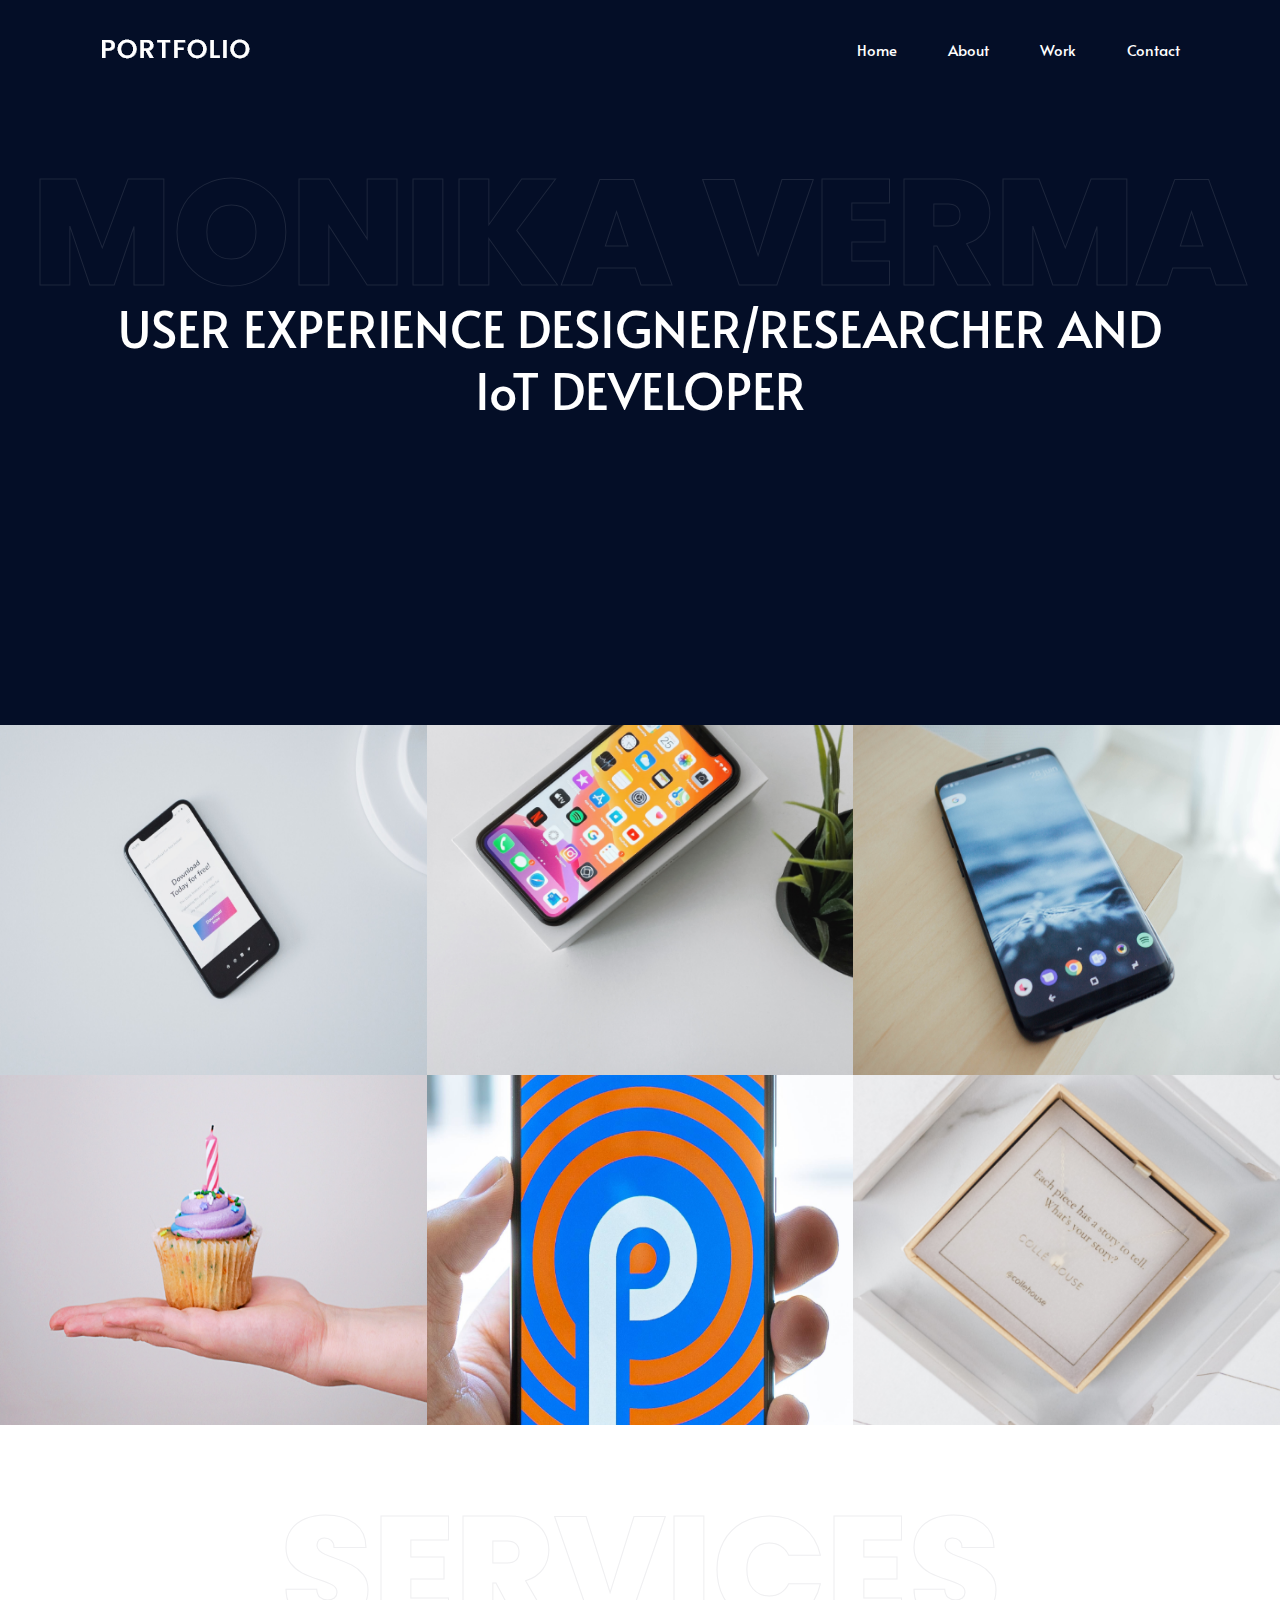
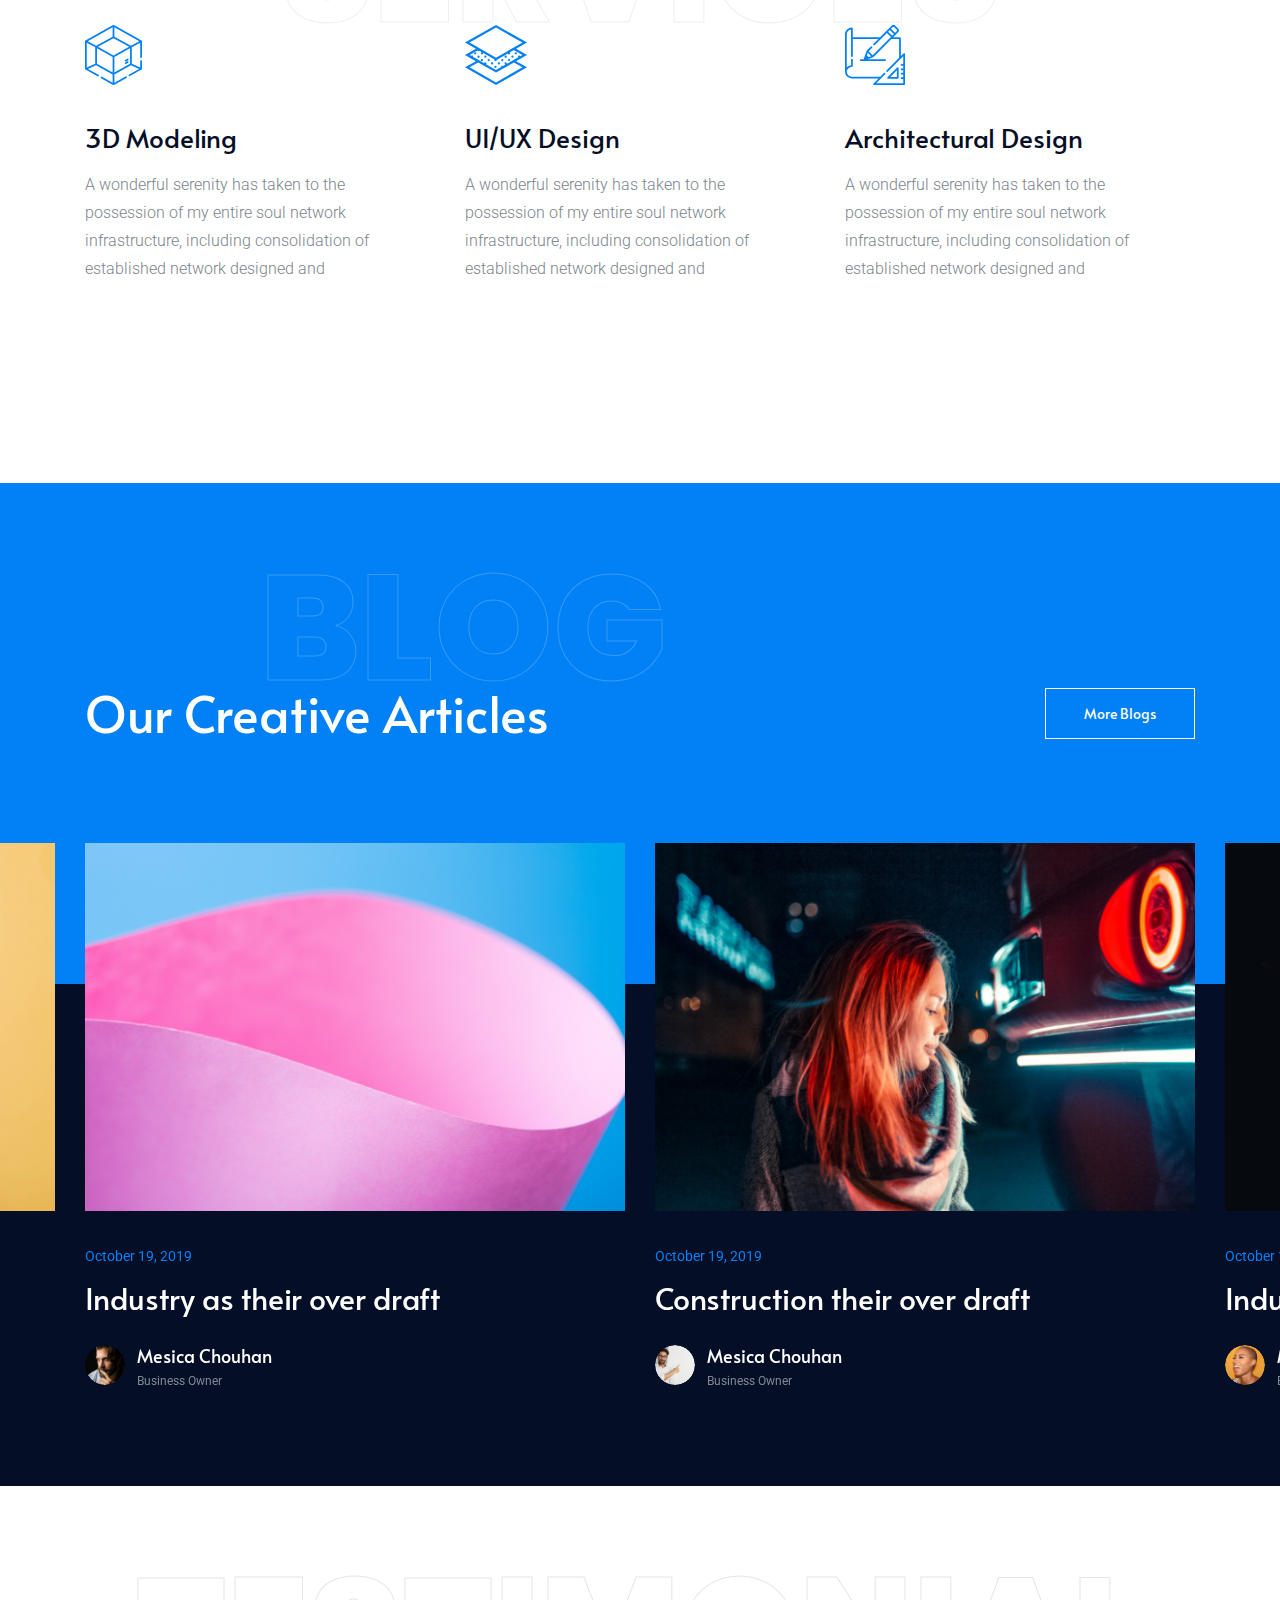
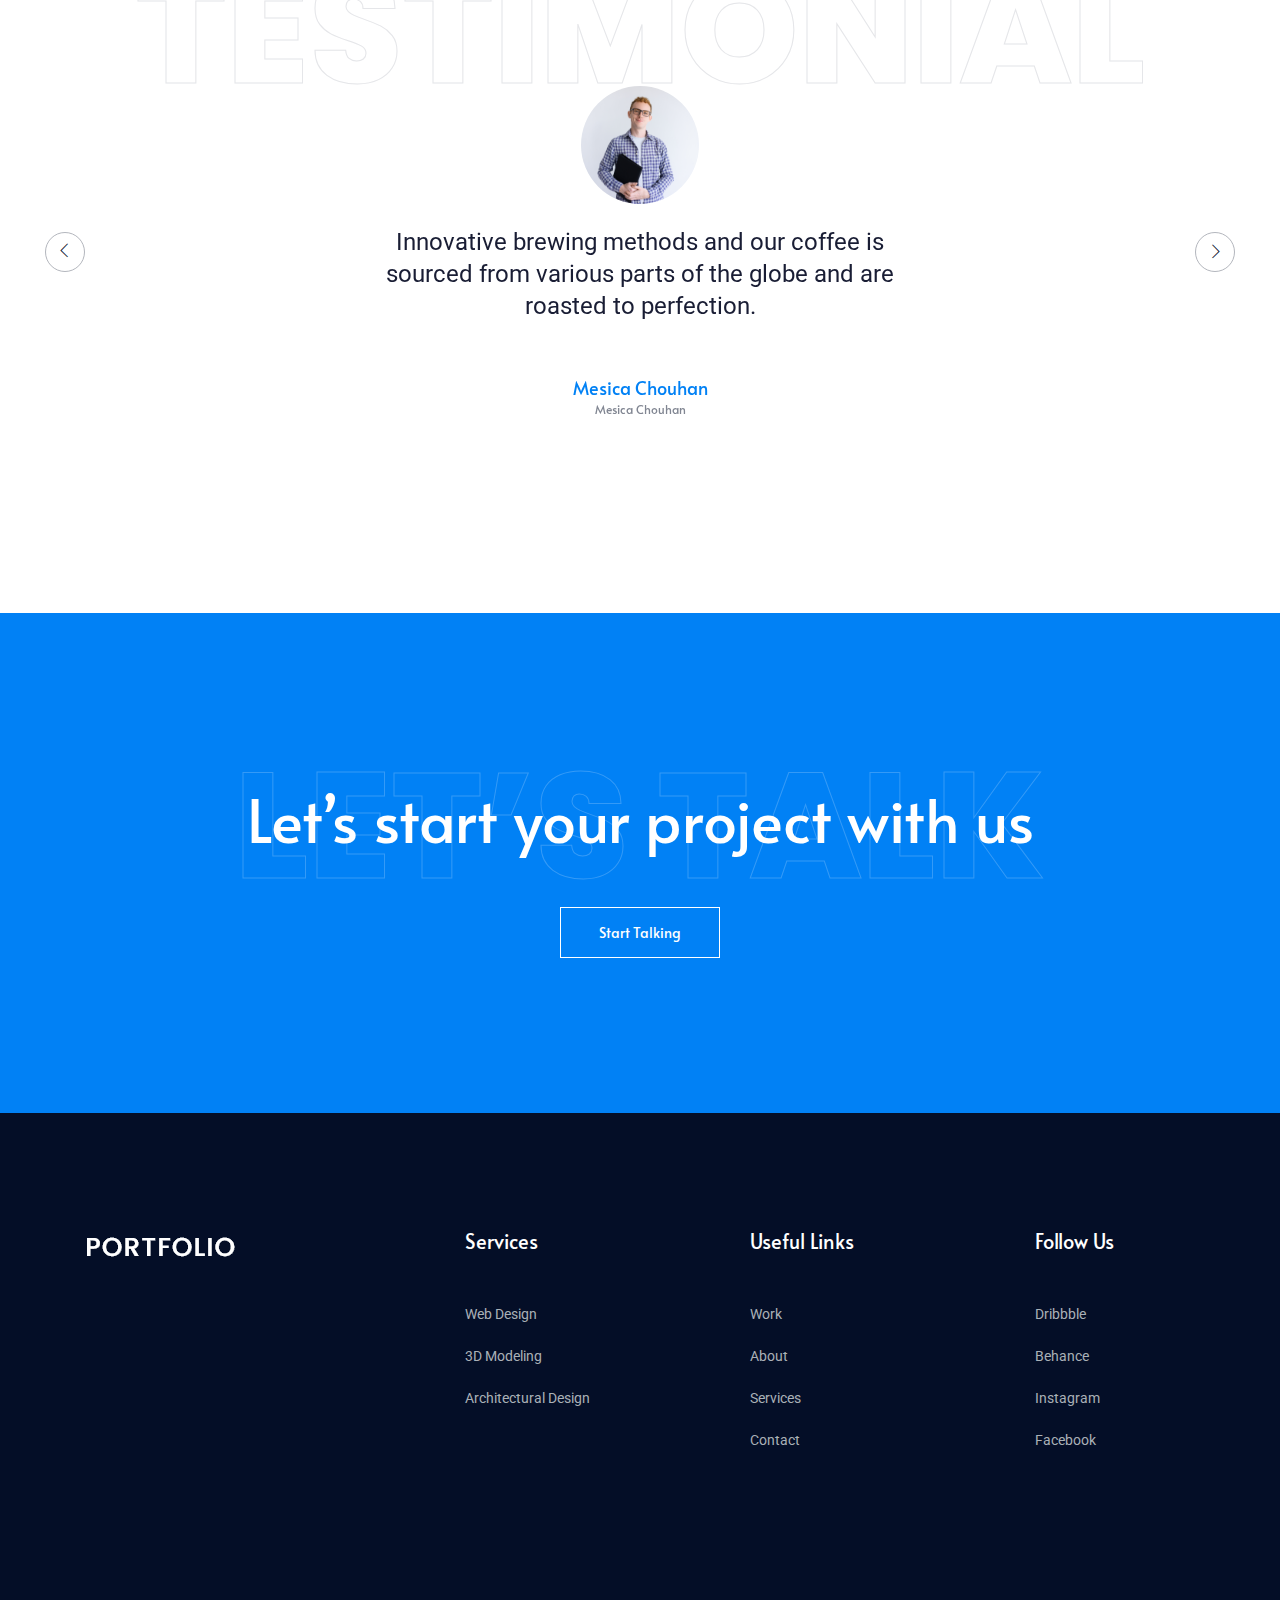
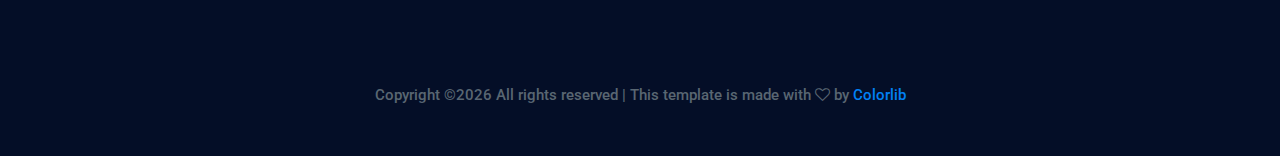
==== commit 5ff1cfd4: "draft" ====
--- a/index.html
+++ b/index.html
@@ -49,23 +49,9 @@
                             <div class="main-menu  d-none d-lg-block text-right">
                                 <nav>
                                     <ul id="navigation">
-                                        <li><a class="active" href="index.html">home</a></li>
+                                        <li><a class="active" href="index.html">Home</a></li>
                                         <li><a href="about.html">About</a></li>
-                                        
-                                        <li><a href="#">blog <i class="ti-angle-down"></i></a>
-                                            <ul class="submenu">
-                                                <li><a href="blog.html">blog</a></li>
-                                                <li><a href="single-blog.html">single-blog</a></li>
-                                            </ul>
-                                        </li>
-                                        <li><a href="#">pages <i class="ti-angle-down"></i></a>
-                                            <ul class="submenu">
-                                                    <li><a href="portfolio-work.html">Portfolio work</a></li>
-                                                 <li><a href="work_details.html">work details</a></li>
-                                                 <li><a href="services.html">Services</a></li>
-                                                 <li><a href="elements.html">elements</a></li>
-                                            </ul>
-                                        </li>
+                                        <li><a href="about.html">Work</a></li>
                                         <li><a href="contact.html">Contact</a></li>
                                     </ul>
                                 </nav>
@@ -86,15 +72,17 @@
     <div class="slider_area">
         <div class="single_slider  d-flex align-items-center slider_bg_1">
             <div class="outline_text d-none d-lg-block">
-                    Portfolio
+                Monika Verma
             </div>
             <div class="container">
                 <div class="row align-items-center justify-content-center">
                     <div class="col-xl-12">
                         <div class="slider_text text-center">
-                            <span>Hello Everyone</span>
+                            <!-- <span>Monika Verma</span> -->
                             <h3>
-                                    World class consumer and trends research capabilities we design for tomorrow customers in tomorrow’s markets.
+                                USER EXPERIENCE DESIGNER/RESEARCHER
+                                AND 
+                              IoT DEVELOPER
                             </h3>
                         </div>
                     </div>
@@ -114,8 +102,11 @@
                     </div>
                     <div class="gallery_hover">
                         <div class="hover_inner">
-                                <span>Mobile App</span>
-                                <a href="work_details.html"> <h3>Ubar Mobile App</h3></a>
+                                <span>In Process</span>
+                                <a href="mutox.html"> 
+                                    <h3>Mutox
+                                    ​</h3>
+                                    </a>
                                 
                         </div>
                     </div>
@@ -126,8 +117,12 @@
                     </div>
                     <div class="gallery_hover">
                             <div class="hover_inner">
-                                    <span>Mobile App</span>
-                                    <a href="work_details.html"> <h3>Ubar Mobile App</h3></a>
+                                    <!-- <span>Mobile App</span> -->
+                                    <a href="upsApplication.html"> <h3>UPS application
+                                        ​</h3>
+                                        <h3>
+                                            Re-design
+                                            ​</h3></a>
                             </div>
                         </div>
                 </div>
@@ -137,8 +132,8 @@
                     </div>
                     <div class="gallery_hover">
                             <div class="hover_inner">
-                                    <span>Mobile App</span>
-                                    <a href="work_details.html"> <h3>Ubar Mobile App</h3></a>
+                                    <!-- <span>Mobile App</span> -->
+                                    <a href="wordPress.html"> <h3>Word Press</h3></a>
                             </div>
                         </div>
                 </div>
@@ -148,8 +143,8 @@
                     </div>
                     <div class="gallery_hover">
                             <div class="hover_inner">
-                                    <span>Mobile App</span>
-                                    <a href="work_details.html"> <h3>Ubar Mobile App</h3></a>
+                                    <!-- <span>Mobile App</span> -->
+                                    <a href="experimental.html"> <h3>Experimental Study</h3></a>
                             </div>
                         </div>
                 </div>
@@ -159,8 +154,8 @@
                     </div>
                     <div class="gallery_hover">
                             <div class="hover_inner">
-                                    <span>Mobile App</span>
-                                    <a href="work_details.html"> <h3>Ubar Mobile App</h3></a>
+                                    <!-- <span>Mobile App</span> -->
+                                    <a href="qualitative.html"> <h3>Qualitative Study</h3></a>
                             </div>
                         </div>
                 </div>
@@ -170,49 +165,16 @@
                     </div>
                     <div class="gallery_hover">
                             <div class="hover_inner">
-                                    <span>Mobile App</span>
-                                    <a href="work_details.html"> <h3>Ubar Mobile App</h3></a>
-                            </div>
-                        </div>
-                </div>
-                <div class="single_gallery">
-                    <div class="thumb">
-                        <img src="img/portfolio/7.png" alt="">
-                    </div>
-                    <div class="gallery_hover">
-                            <div class="hover_inner">
-                                    <span>Mobile App</span>
-                                    <a href="work_details.html"> <h3>Ubar Mobile App</h3></a>
-                            </div>
-                        </div>
-                </div>
-                <div class=" single_gallery small_width">
-                    <div class="thumb">
-                        <img src="img/portfolio/8.png" alt="">
-                    </div>
-                    <div class="gallery_hover">
-                            <div class="hover_inner">
-                                    <span>Mobile App</span>
-                                    <a href="work_details.html"> <h3>Ubar Mobile App</h3></a>
-                            </div>
-                        </div>
-                </div>
-                <div class=" single_gallery">
-                    <div class="thumb">
-                        <img src="img/portfolio/9.png" alt="">
-                    </div>
-                    <div class="gallery_hover">
-                            <div class="hover_inner">
-                                    <span>Mobile App</span>
-                                    <a href="work_details.html"> <h3>Ubar Mobile App</h3></a>
+                                    <!-- <span>Mobile App</span> -->
+                                    <a href="pillBox.html"> <h3>Smart Pill Box</h3></a>
                             </div>
                         </div>
                 </div>
             </div>
         <!-- </div> -->
-        <div class="more_works text-center">
+        <!-- <div class="more_works text-center">
             <a href="portfolio-work.html">More Works</a>
-        </div>
+        </div> -->
     </div>
 
 
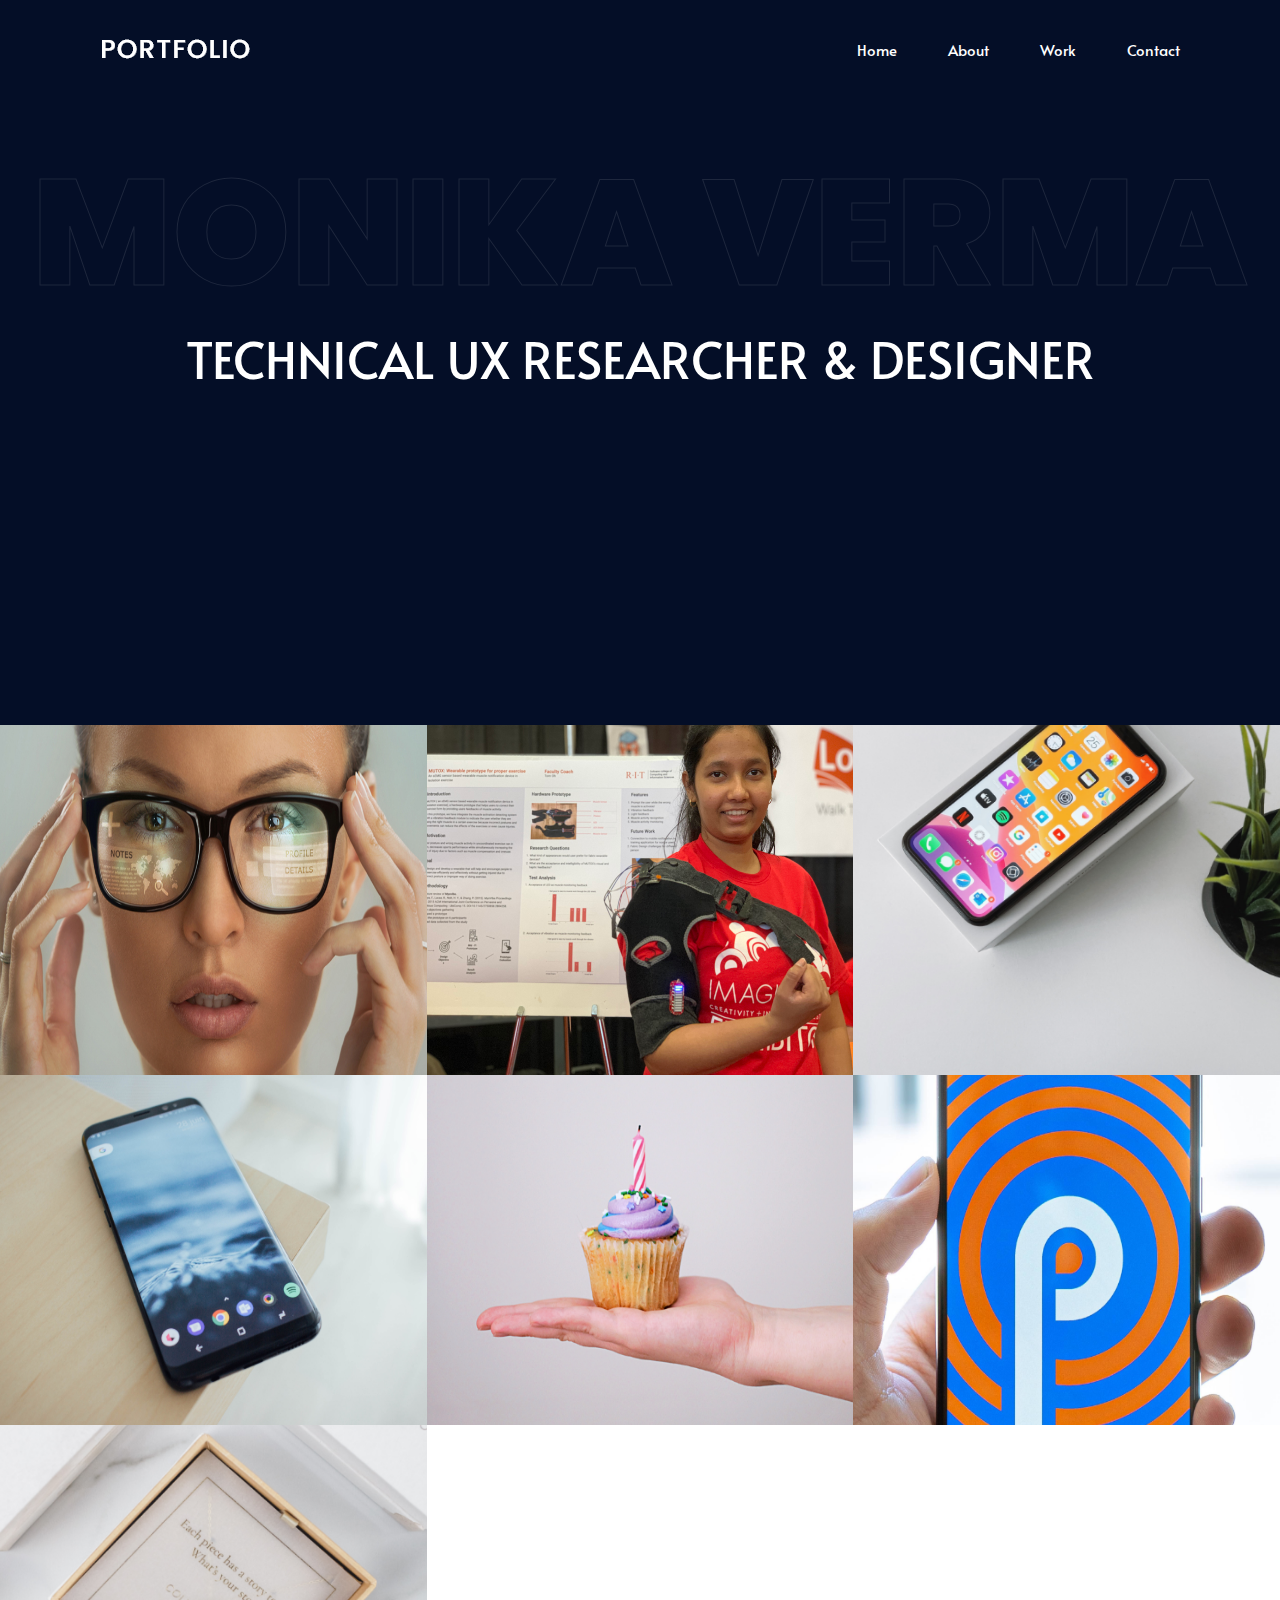
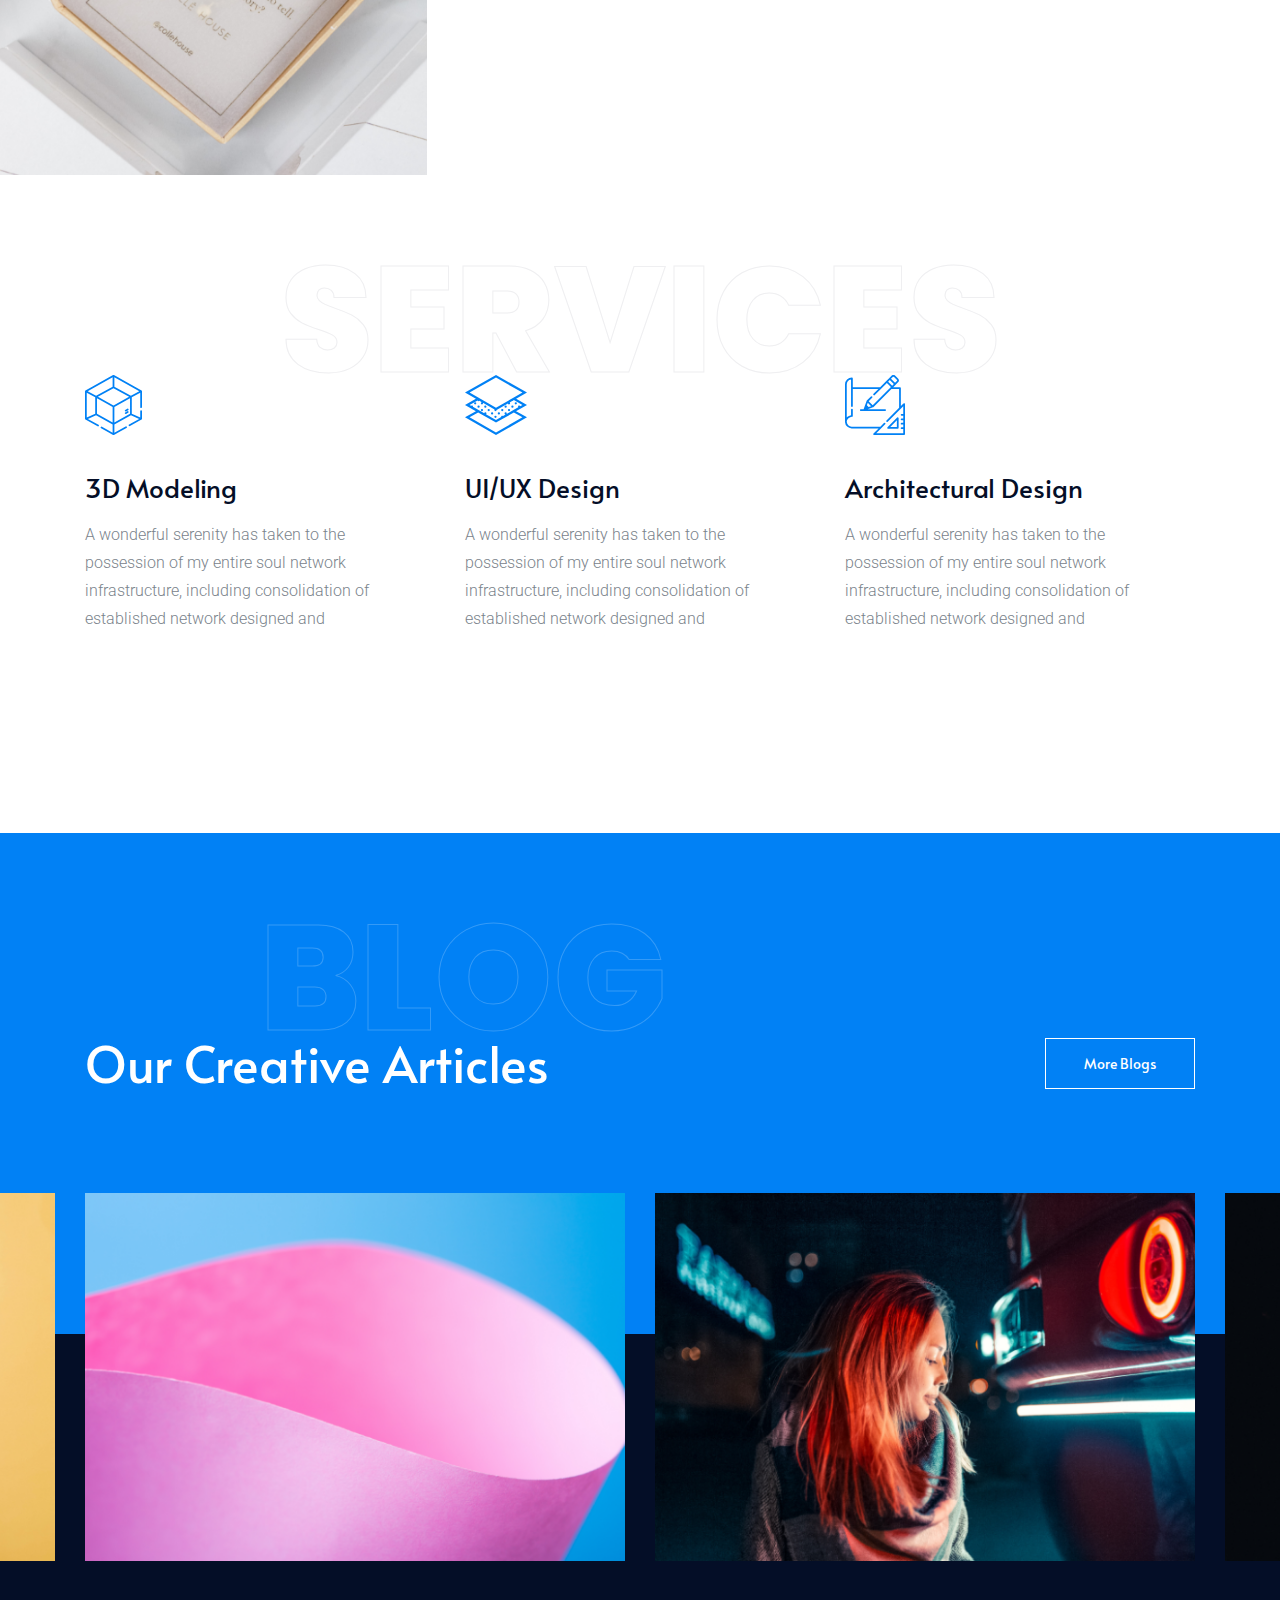
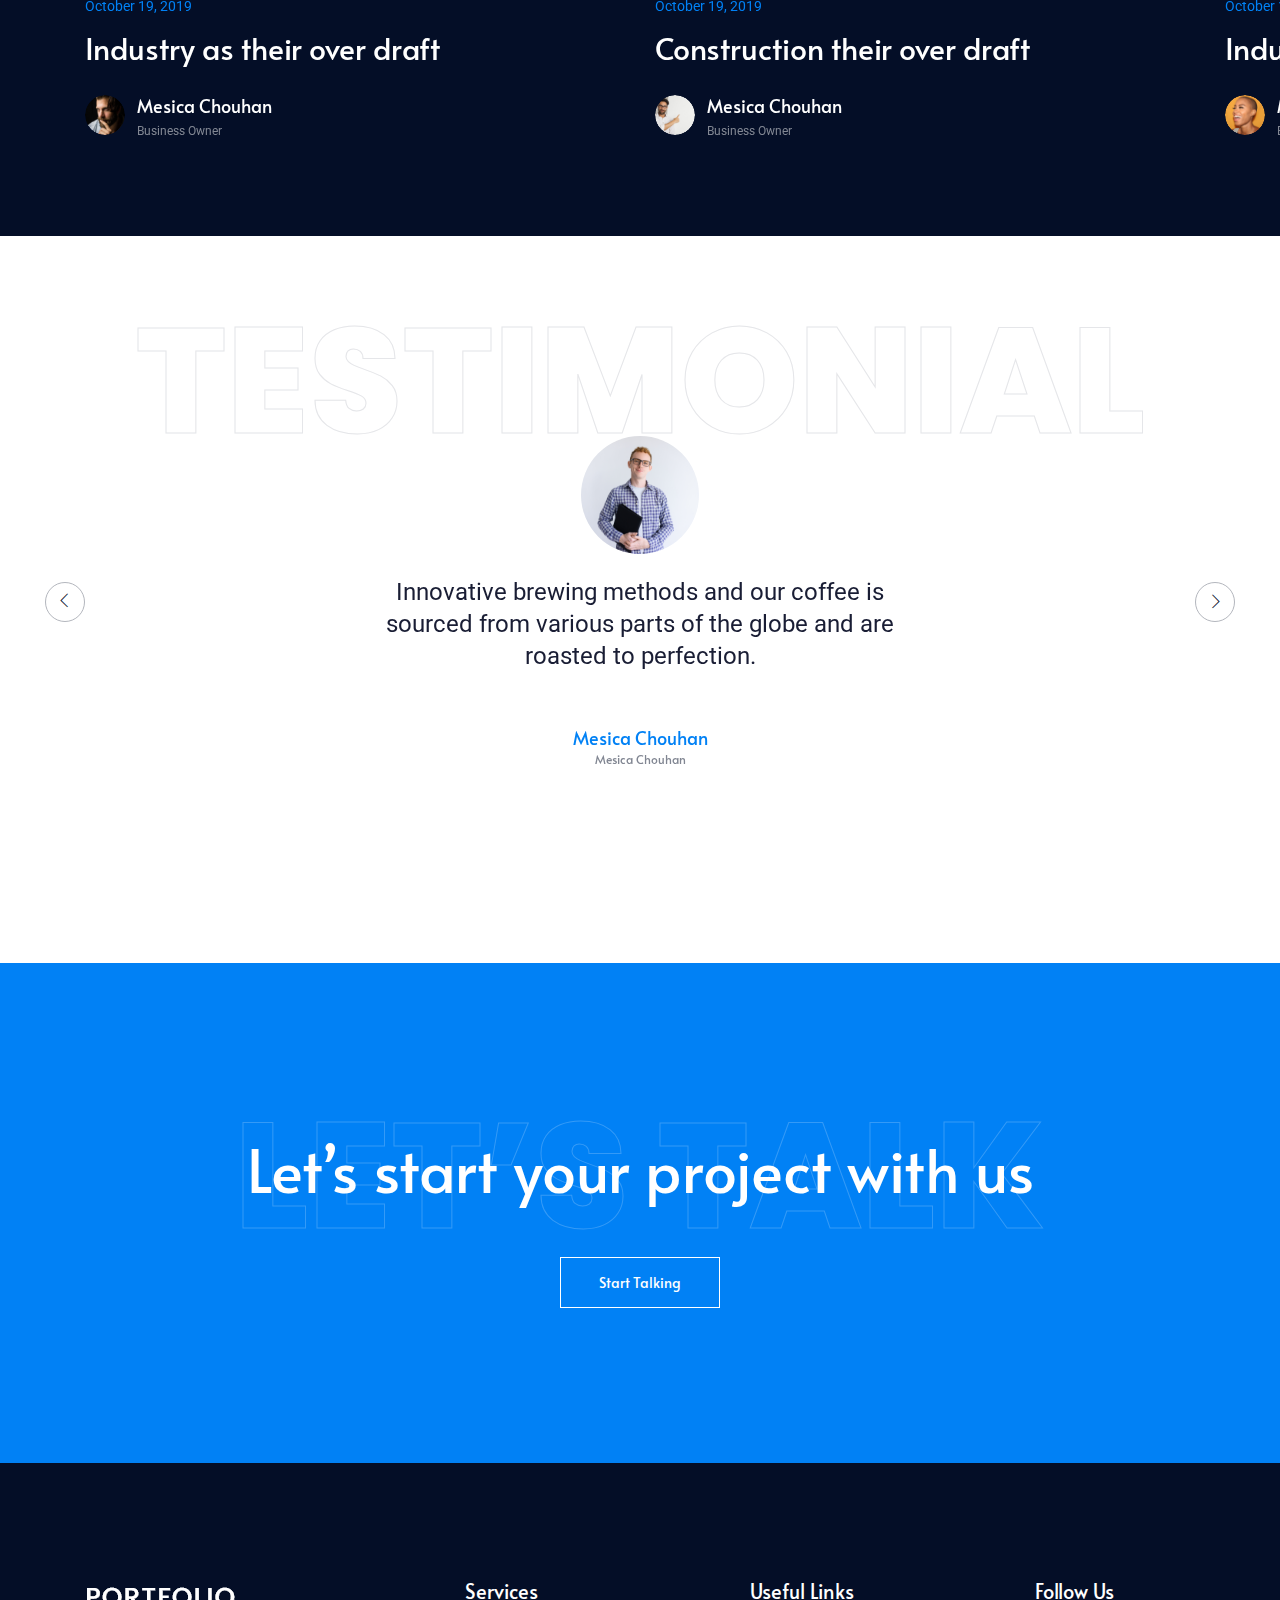
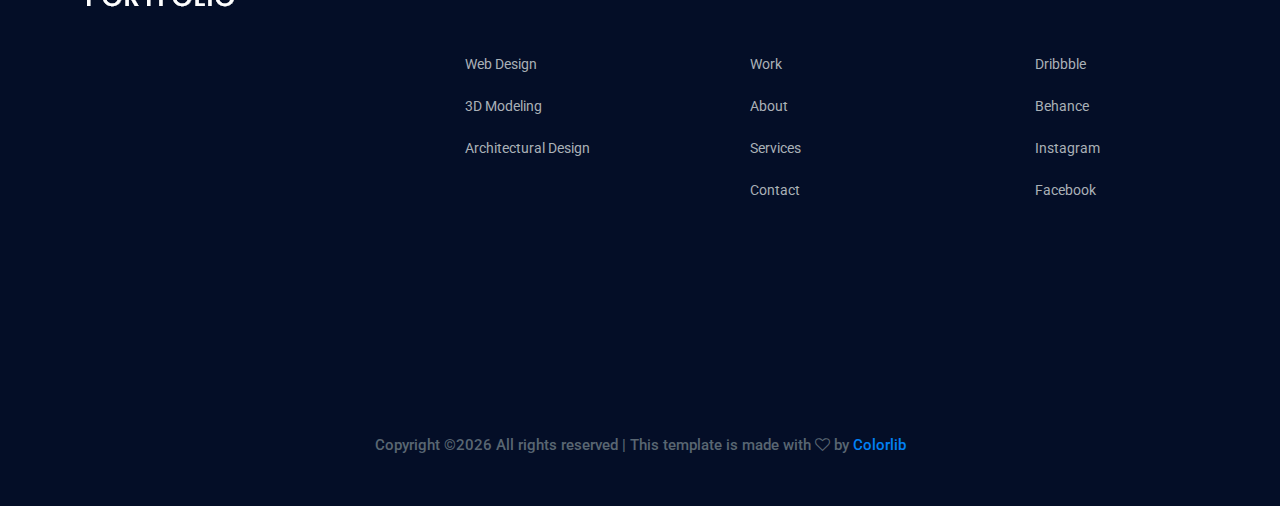
==== commit 8779e411: "draft1" ====
--- a/index.html
+++ b/index.html
@@ -51,7 +51,7 @@
                                     <ul id="navigation">
                                         <li><a class="active" href="index.html">Home</a></li>
                                         <li><a href="about.html">About</a></li>
-                                        <li><a href="about.html">Work</a></li>
+                                        <li><a href="work.html">Work</a></li>
                                         <li><a href="contact.html">Contact</a></li>
                                     </ul>
                                 </nav>
@@ -80,9 +80,7 @@
                         <div class="slider_text text-center">
                             <!-- <span>Monika Verma</span> -->
                             <h3>
-                                USER EXPERIENCE DESIGNER/RESEARCHER
-                                AND 
-                              IoT DEVELOPER
+                                TECHNICAL UX RESEARCHER & DESIGNER
                             </h3>
                         </div>
                     </div>
@@ -98,11 +96,27 @@
             <div class="portfolio_wrap">
                 <div class=" single_gallery">
                     <div class="thumb">
-                        <img src="img/portfolio/1.png" alt="">
+                        <img src="img/portfolio/smartglasses.jpg" alt="">
                     </div>
                     <div class="gallery_hover">
                         <div class="hover_inner">
-                                <span>In Process</span>
+                                <span>Gen9(NDA)</span>
+                                <a href="cosmosvue.html"> 
+                                    <h3>Cosmos Vue
+                                    ​</h3>
+                                    </a>
+                                
+                        </div>
+                    </div>
+                </div>
+                <div class=" single_gallery small_width">
+                    <div class="thumb">
+                        <img src="img/portfolio/mutox.jpg" alt="">
+                    </div>
+                    <div class="gallery_hover">
+                        <a href="mutox.html"> </a>
+                        <div class="hover_inner">
+                                <span>Muscle Notification Wearable</span>
                                 <a href="mutox.html"> 
                                     <h3>Mutox
                                     ​</h3>
@@ -144,7 +158,7 @@
                     <div class="gallery_hover">
                             <div class="hover_inner">
                                     <!-- <span>Mobile App</span> -->
-                                    <a href="experimental.html"> <h3>Experimental Study</h3></a>
+                                    <a href="https://9fe2f8c2-958f-4880-9929-679b4eae8af1.filesusr.com/ugd/8f29cc_71cd2d24befb4c598e22091ded4de097.pdf"> <h3>Experimental Study</h3></a>
                             </div>
                         </div>
                 </div>
@@ -155,7 +169,7 @@
                     <div class="gallery_hover">
                             <div class="hover_inner">
                                     <!-- <span>Mobile App</span> -->
-                                    <a href="qualitative.html"> <h3>Qualitative Study</h3></a>
+                                    <a href="https://9fe2f8c2-958f-4880-9929-679b4eae8af1.filesusr.com/ugd/8f29cc_f16dcf410e1e4c069b7d66fff66abf07.pdf"> <h3>Qualitative Study</h3></a>
                             </div>
                         </div>
                 </div>
@@ -527,4 +541,4 @@
     <script src="js/main.js"></script>
 </body>
 
-</html>+</html>
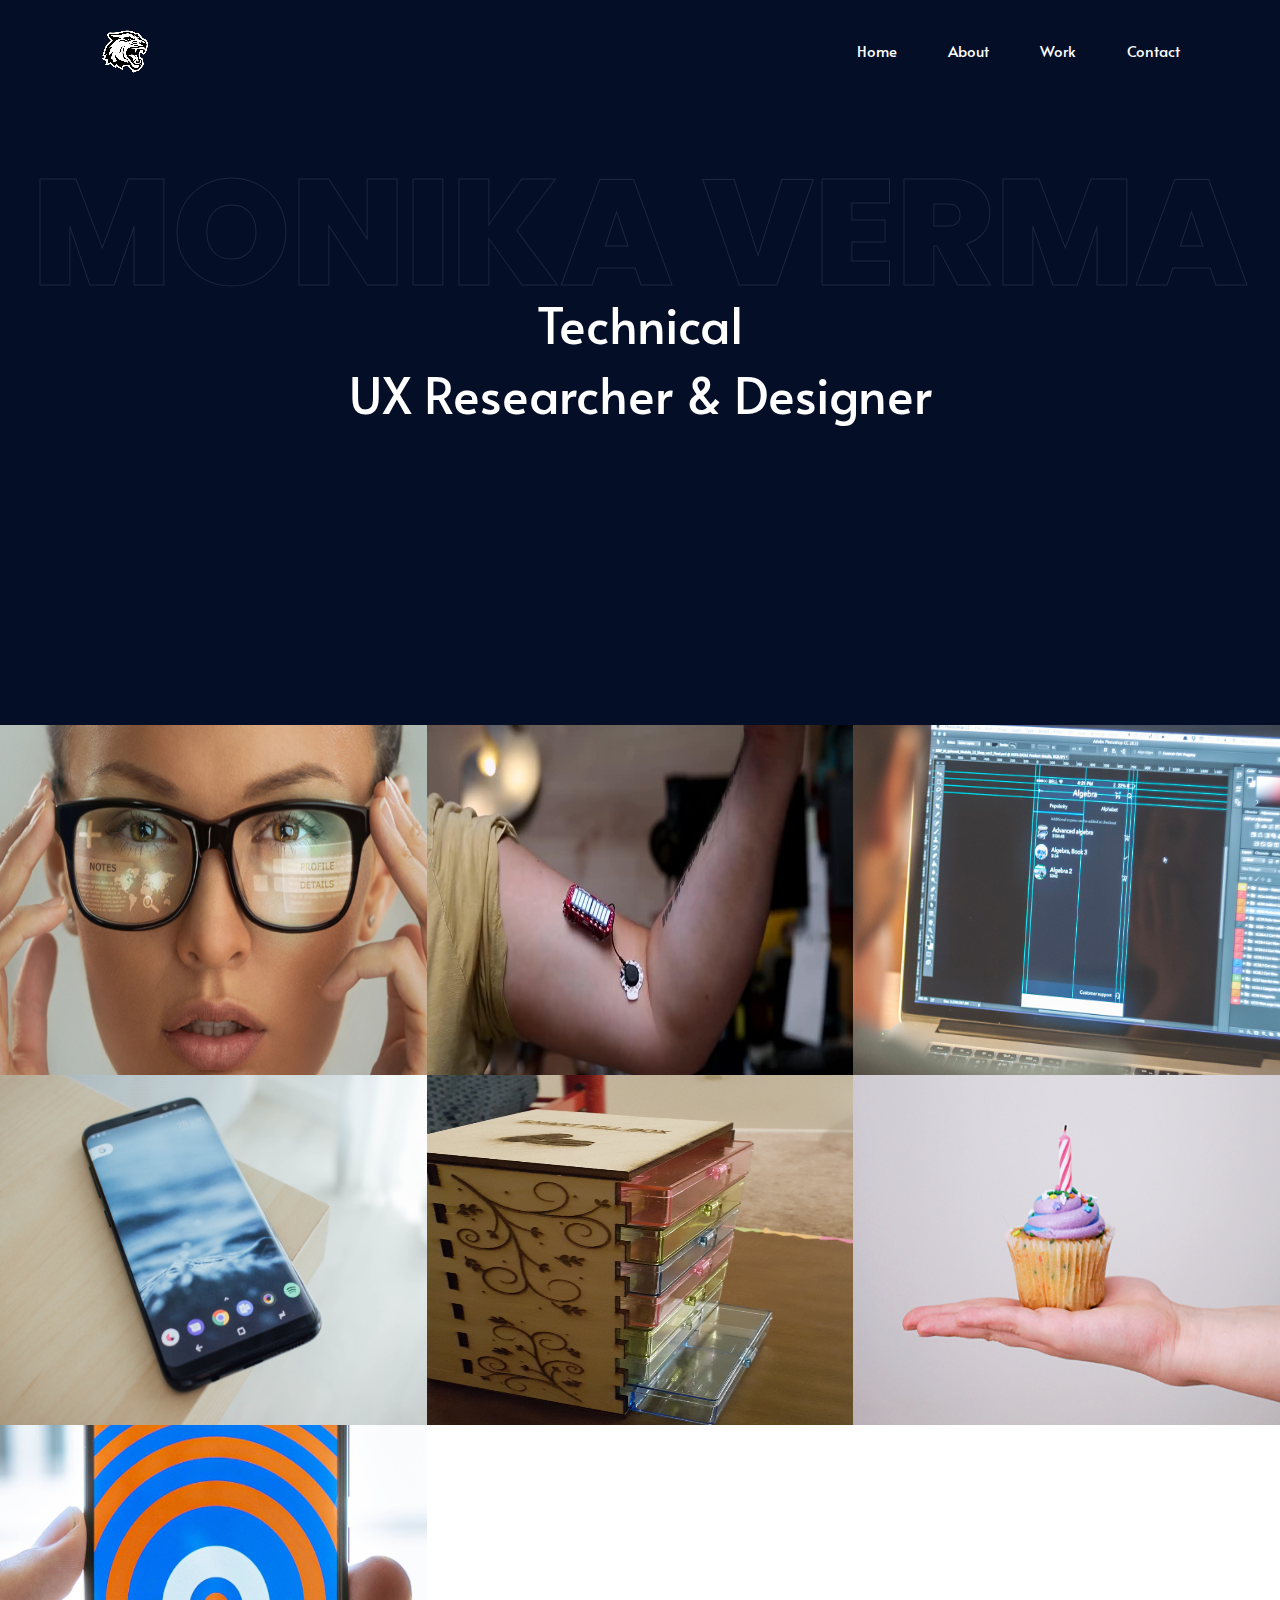
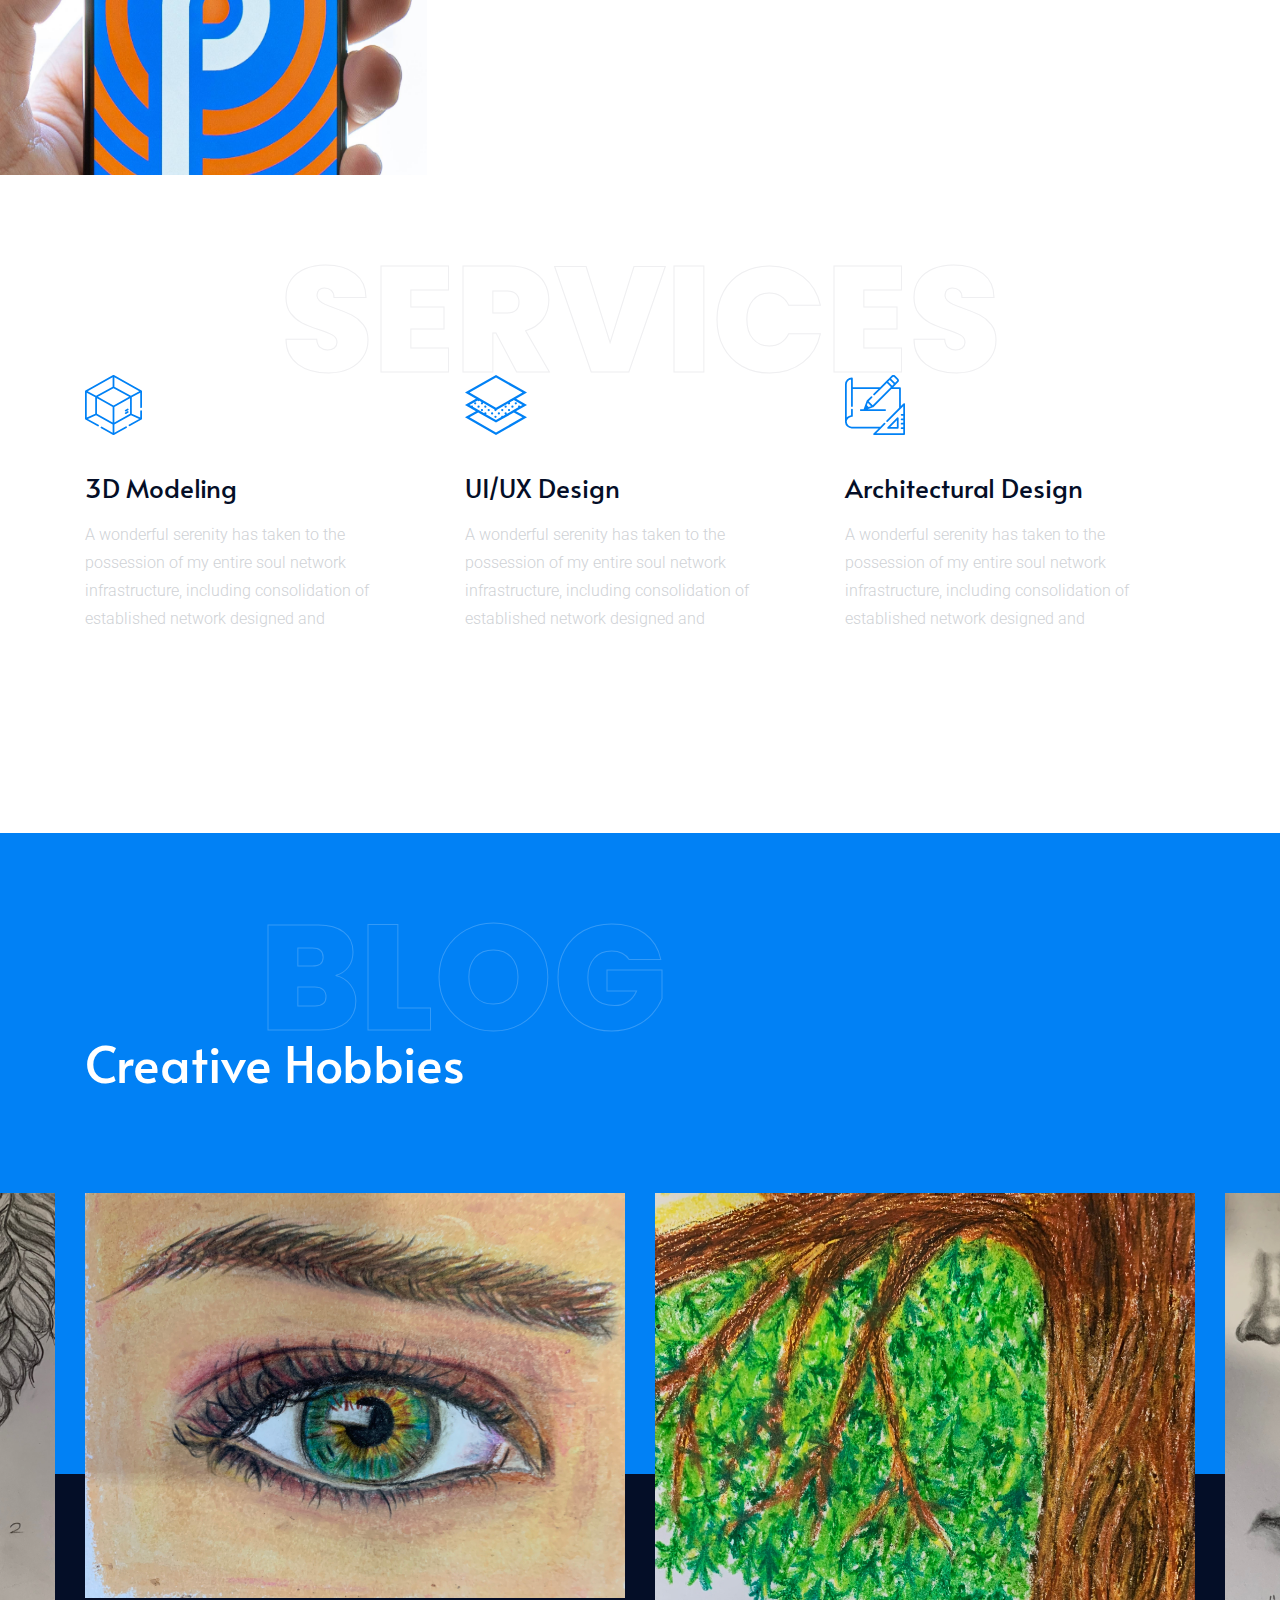
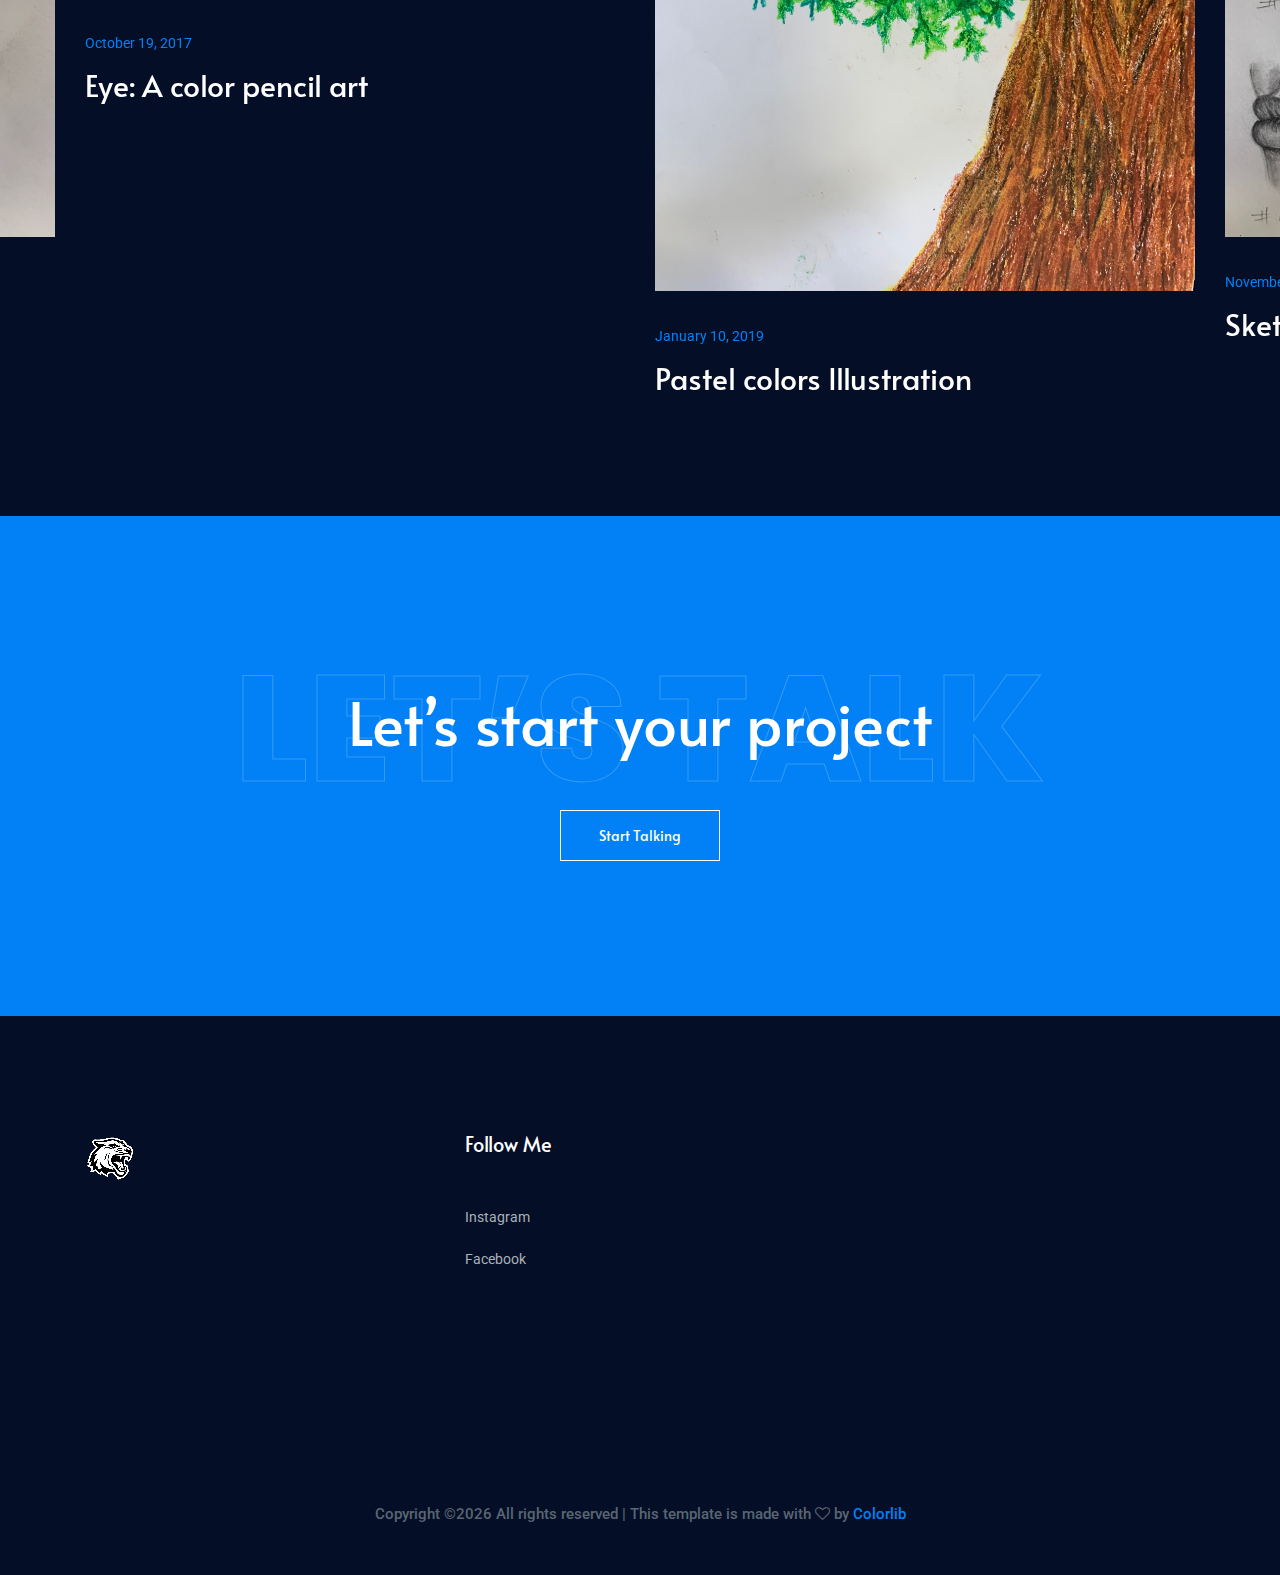
==== commit e1291a2c: "draft2" ====
--- a/index.html
+++ b/index.html
@@ -41,7 +41,7 @@
                         <div class="col-xl-3 col-lg-2">
                             <div class="logo">
                                 <a href="index.html">
-                                    <img src="img/logo.png" alt="">
+                                    <img src="img/tigerrit.png" alt="">
                                 </a>
                             </div>
                         </div>
@@ -80,7 +80,10 @@
                         <div class="slider_text text-center">
                             <!-- <span>Monika Verma</span> -->
                             <h3>
-                                TECHNICAL UX RESEARCHER & DESIGNER
+                                Technical 
+                            </h3>
+                            <h3>
+                                UX Researcher & Designer
                             </h3>
                         </div>
                     </div>
@@ -96,13 +99,13 @@
             <div class="portfolio_wrap">
                 <div class=" single_gallery">
                     <div class="thumb">
-                        <img src="img/portfolio/smartglasses.jpg" alt="">
+                        <img src="img/portfolio/Intelliglass.jpg" alt="">
                     </div>
                     <div class="gallery_hover">
                         <div class="hover_inner">
-                                <span>Gen9(NDA)</span>
+                                <span>Gen9(NDA) Wearable</span>
                                 <a href="cosmosvue.html"> 
-                                    <h3>Cosmos Vue
+                                    <h3>Cosmos Vue:Smartglass UX
                                     ​</h3>
                                     </a>
                                 
@@ -111,14 +114,14 @@
                 </div>
                 <div class=" single_gallery small_width">
                     <div class="thumb">
-                        <img src="img/portfolio/mutox.jpg" alt="">
+                        <img src="img/portfolio/myoy.jpg" alt="">
                     </div>
                     <div class="gallery_hover">
                         <a href="mutox.html"> </a>
                         <div class="hover_inner">
                                 <span>Muscle Notification Wearable</span>
                                 <a href="mutox.html"> 
-                                    <h3>Mutox
+                                    <h3>Mutox:Wearable UX
                                     ​</h3>
                                     </a>
                                 
@@ -127,16 +130,14 @@
                 </div>
                 <div class="single_gallery small_width">
                     <div class="thumb">
-                        <img src="img/portfolio/2.png" alt="">
+                        <img src="img/portfolio/ups.jpg" alt="">
                     </div>
                     <div class="gallery_hover">
                             <div class="hover_inner">
-                                    <!-- <span>Mobile App</span> -->
-                                    <a href="upsApplication.html"> <h3>UPS application
+                                    <span>Mobile App Design</span> 
+                                    <a href="upsApplication.html"> <h3>UPS App Design
                                         ​</h3>
-                                        <h3>
-                                            Re-design
-                                            ​</h3></a>
+                                        </a>
                             </div>
                         </div>
                 </div>
@@ -146,8 +147,19 @@
                     </div>
                     <div class="gallery_hover">
                             <div class="hover_inner">
-                                    <!-- <span>Mobile App</span> -->
-                                    <a href="wordPress.html"> <h3>Word Press</h3></a>
+                                    <span>Usability Evaluation</span>
+                                    <a href="wordPress.html"> <h3>Word Press Website</h3></a>
+                            </div>
+                        </div>
+                </div>
+                <div class=" single_gallery small_width">
+                    <div class="thumb">
+                        <img src="img/portfolio/pillbox.jpg" alt="">
+                    </div>
+                    <div class="gallery_hover">
+                            <div class="hover_inner">
+                                    <span>IoT technology</span>
+                                    <a href="pillBox.html"> <h3>Smart Pill Box</h3></a>
                             </div>
                         </div>
                 </div>
@@ -157,8 +169,8 @@
                     </div>
                     <div class="gallery_hover">
                             <div class="hover_inner">
-                                    <!-- <span>Mobile App</span> -->
-                                    <a href="https://9fe2f8c2-958f-4880-9929-679b4eae8af1.filesusr.com/ugd/8f29cc_71cd2d24befb4c598e22091ded4de097.pdf"> <h3>Experimental Study</h3></a>
+                                    <span>Experimental Study</span> 
+                                    <a href="https://9fe2f8c2-958f-4880-9929-679b4eae8af1.filesusr.com/ugd/8f29cc_71cd2d24befb4c598e22091ded4de097.pdf"> <h3>UX: Visual Text vs Images</h3></a>
                             </div>
                         </div>
                 </div>
@@ -168,22 +180,12 @@
                     </div>
                     <div class="gallery_hover">
                             <div class="hover_inner">
-                                    <!-- <span>Mobile App</span> -->
-                                    <a href="https://9fe2f8c2-958f-4880-9929-679b4eae8af1.filesusr.com/ugd/8f29cc_f16dcf410e1e4c069b7d66fff66abf07.pdf"> <h3>Qualitative Study</h3></a>
-                            </div>
-                        </div>
-                </div>
-                <div class=" single_gallery small_width">
-                    <div class="thumb">
-                        <img src="img/portfolio/6.png" alt="">
-                    </div>
-                    <div class="gallery_hover">
-                            <div class="hover_inner">
-                                    <!-- <span>Mobile App</span> -->
-                                    <a href="pillBox.html"> <h3>Smart Pill Box</h3></a>
-                            </div>
-                        </div>
-                </div>
+                                    <span>Qualitative Study</span>
+                                    <a href="https://9fe2f8c2-958f-4880-9929-679b4eae8af1.filesusr.com/ugd/8f29cc_f16dcf410e1e4c069b7d66fff66abf07.pdf"> <h3>Dynamic Captioning for DHH</h3></a>
+                            </div>
+                        </div>
+                </div>
+                
             </div>
         <!-- </div> -->
         <!-- <div class="more_works text-center">
@@ -239,14 +241,10 @@
             <div class="row align-items-center">
                 <div class="col-lg-9 col-md-6">
                     <div class="blog_title">
-                        <h3>Our Creative Articles</h3>
-                    </div>
-                </div>
-                <div class="col-lg-3 col-md-6">
-                    <div class="more_blog">
-                        <a href="#" class="boxed-btn3">More Blogs</a>
-                    </div>
-                </div>
+                        <h3> Creative Hobbies</h3>
+                    </div>
+                </div>
+                
             </div>
         </div>
         <div class="container">
@@ -256,41 +254,33 @@
                         <div class="single_blog">
                             <div class="thumb">
                                 <a href="#">
-                                    <img src="img/creative_blog/1.png" alt="">
+                                    <img src="img/creative_blog/eye.jpg" alt="">
                                 </a>
                             </div>
                             <div class="blog_content">
                                 <a href="#">
-                                    <span class="date">October 19, 2019</span>
-                                </a>
-                                <a href="#">
-                                    <h3>Industry as their over draft</h3>
-                                </a>
-                                <div class="owner_info">
-                                    <div class="author_thumb">
-                                        <img src="img/creative_blog/author2.png" alt="">
-                                    </div>
-                                    <div class="info">
-                                        <a href="#"><h4>Mesica Chouhan</h4></a>
-                                        <p>Business Owner</p>
-                                    </div>
-                                </div>
+                                    <span class="date">October 19, 2017</span>
+                                </a>
+                                <a href="#">
+                                    <h3>Eye: A color pencil art</h3>
+                                </a>
+                                
                             </div>
                         </div>
                         <div class="single_blog">
                             <div class="thumb">
                                 <a href="#">
-                                    <img src="img/creative_blog/2.png" alt="">
+                                    <img src="img/creative_blog/underatree.jpg" alt="">
                                 </a>
                             </div>
                             <div class="blog_content">
                                 <a href="#">
-                                    <span class="date">October 19, 2019</span>
-                                </a>
-                                <a href="#">
-                                    <h3>Construction their over draft</h3>
-                                </a>
-                                <div class="owner_info">
+                                    <span class="date">January 10, 2019</span>
+                                </a>
+                                <a href="#">
+                                    <h3>Pastel colors Illustration</h3>
+                                </a>
+                                <!--<div class="owner_info">
                                     <div class="author_thumb">
                                         <img src="img/creative_blog/author3.png" alt="">
                                     </div>
@@ -298,55 +288,23 @@
                                         <a href="#"><h4>Mesica Chouhan</h4></a>
                                         <p>Business Owner</p>
                                     </div>
-                                </div>
+                                </div>-->
                             </div>
                         </div>
                         <div class="single_blog">
                             <div class="thumb">
                                 <a href="#">
-                                    <img src="img/creative_blog/3.png" alt="">
+                                    <img src="img/creative_blog/sketch_practice.jpg" alt="">
                                 </a>
                             </div>
                             <div class="blog_content">
                                 <a href="#">
-                                    <span class="date">October 19, 2019</span>
-                                </a>
-                                <a href="#">
-                                    <h3>Industry as their over draft</h3>
-                                </a>
-                                <div class="owner_info">
-                                    <div class="author_thumb">
-                                        <img src="img/creative_blog/author.png" alt="">
-                                    </div>
-                                    <div class="info">
-                                        <a href="#"><h4>Mesica Chouhan</h4></a>
-                                        <p>Business Owner</p>
-                                    </div>
-                                </div>
-                            </div>
-                        </div>
-                        <div class="single_blog">
-                            <div class="thumb">
-                                <a href="#">
-                                    <img src="img/creative_blog/4.png" alt="">
-                                </a>
-                            </div>
-                            <div class="blog_content">
-                                <a href="#">
-                                    <span class="date">October 19, 2019</span>
-                                </a>
-                                <a href="#">
-                                    <h3>Industry as their over draft</h3>
-                                </a>
-                                <div class="owner_info">
-                                    <div class="author_thumb">
-                                        <img src="img/creative_blog/author.png" alt="">
-                                    </div>
-                                    <div class="info">
-                                        <a href="#"><h4>Mesica Chouhan</h4></a>
-                                        <p>Business Owner</p>
-                                    </div>
-                                </div>
+                                    <span class="date">November 2, 2019</span>
+                                </a>
+                                <a href="#">
+                                    <h3>Sketching practices</h3>
+                                </a>
+                                
                             </div>
                         </div>
                     </div>
@@ -356,69 +314,7 @@
 
     </div>
 
-    <!-- testimonial_area  -->
-    <div class="testimonial_area ">
-            <div class="outline_text white testmonial d-none d-lg-block">
-                    Testimonial
-            </div>
-            <div class="container">
-                <div class="row">
-                    <div class="col-xl-12">
-                        <div class="testmonial_active owl-carousel">
-                            <div class="single_carousel">
-                                <div class="row justify-content-center">
-                                    <div class="col-lg-6">
-                                        <div class="single_testmonial text-center">
-                                                <div class="thumb">
-                                                        <img src="img/testmonial/thumb.png" alt="">
-                                                </div>
-                                            <p>Innovative brewing methods and our coffee is sourced from various parts of the globe and are roasted to perfection. </p>
-                                            <div class="testmonial_author">
-                                                <h3>Mesica Chouhan</h3>
-                                                <span>Mesica Chouhan</span>
-                                            </div>
-                                        </div>
-                                    </div>
-                                </div>
-                            </div>
-                            <div class="single_carousel">
-                                <div class="row justify-content-center">
-                                    <div class="col-lg-6">
-                                        <div class="single_testmonial text-center">
-                                                <div class="thumb">
-                                                        <img src="img/testmonial/thumb.png" alt="">
-                                                </div>
-                                            <p>Innovative brewing methods and our coffee is sourced from various parts of the globe and are roasted to perfection. </p>
-                                            <div class="testmonial_author">
-                                                <h3>Mesica Chouhan</h3>
-                                                <span>Mesica Chouhan</span>
-                                            </div>
-                                        </div>
-                                    </div>
-                                </div>
-                            </div>
-                            <div class="single_carousel">
-                                <div class="row justify-content-center">
-                                    <div class="col-lg-6">
-                                        <div class="single_testmonial text-center">
-                                                <div class="thumb">
-                                                        <img src="img/testmonial/thumb.png" alt="">
-                                                </div>
-                                            <p>Innovative brewing methods and our coffee is sourced from various parts of the globe and are roasted to perfection. </p>
-                                            <div class="testmonial_author">
-                                                <h3>Mesica Chouhan</h3>
-                                                <span>Mesica Chouhan</span>
-                                            </div>
-                                        </div>
-                                    </div>
-                                </div>
-                            </div>
-                        </div>
-                    </div>
-                </div>
-            </div>
-        </div>
-    <!-- /testimonial_area  -->
+  
     
     <!-- discuss_projects_start  -->
     <div class="discuss_projects">
@@ -429,7 +325,7 @@
             <div class="row">
                 <div class="col-xl-12">
                     <div class="project_text text-center">
-                        <h3>Let’s start your project with us</h3>
+                        <h3>Let’s start your project </h3>
                         <a class="boxed-btn3" href="#">Start Talking</a>
                     </div>
                 </div>
@@ -447,46 +343,19 @@
                             <div class="footer_widget">
                                <div class="logo_footer">
                                    <a href="index.html">
-                                       <img src="img/logo.png" alt="">
+                                       <img src="img/tigerrit.png" alt="">
                                    </a>
                                </div>
     
                             </div>
                         </div>
-                        <div class="col-xl-3 col-md-6 col-lg-3">
+                        
+                        <div class="ccol-xl-3 col-md-6 col-lg-3">
                             <div class="footer_widget">
                                 <h3 class="footer_title">
-                                        Services
+                                        Follow Me
                                 </h3>
                                 <ul>
-                                    <li><a href="#">Web Design</a></li>
-                                    <li><a href="#">3D Modeling</a></li>
-                                    <li><a href="#">Architectural Design</a></li>
-                                </ul>
-    
-                            </div>
-                        </div>
-                        <div class="col-xl-3 col-md-6 col-lg-3">
-                            <div class="footer_widget">
-                                <h3 class="footer_title">
-                                    Useful Links
-                                </h3>
-                                <ul>
-                                    <li><a href="#">Work</a></li>
-                                    <li><a href="#">About</a></li>
-                                    <li><a href="#">Services</a></li>
-                                    <li><a href="#">Contact</a></li>
-                                </ul>
-                            </div>
-                        </div>
-                        <div class="col-xl-2 col-md-6 col-lg-2">
-                            <div class="footer_widget">
-                                <h3 class="footer_title">
-                                        Follow Us
-                                </h3>
-                                <ul>
-                                    <li><a href="#">Dribbble</a></li>
-                                    <li><a href="#">Behance</a></li>
                                     <li><a href="#">Instagram</a></li>
                                     <li><a href="#">Facebook</a></li>
                                 </ul>
--- a/css/style.css
+++ b/css/style.css
@@ -90,7 +90,7 @@
   font-size: 16px;
   font-weight: 300;
   line-height: 28px;
-  color: #7A838B;
+  color: #cfd2d6;
   margin-bottom: 13px;
   font-family: "Roboto", sans-serif;
 }
@@ -2579,6 +2579,14 @@
   font-size: 70px;
   color: #fff;
   font-weight: 400;
+  margin-bottom: 0;
+  text-transform: capitalize;
+  font-family: "Alata", sans-serif;
+}
+.smallheading h3 {
+  font-size: 24px;
+  color: #fff;
+  font-weight: 500;
   margin-bottom: 0;
   text-transform: capitalize;
   font-family: "Alata", sans-serif;
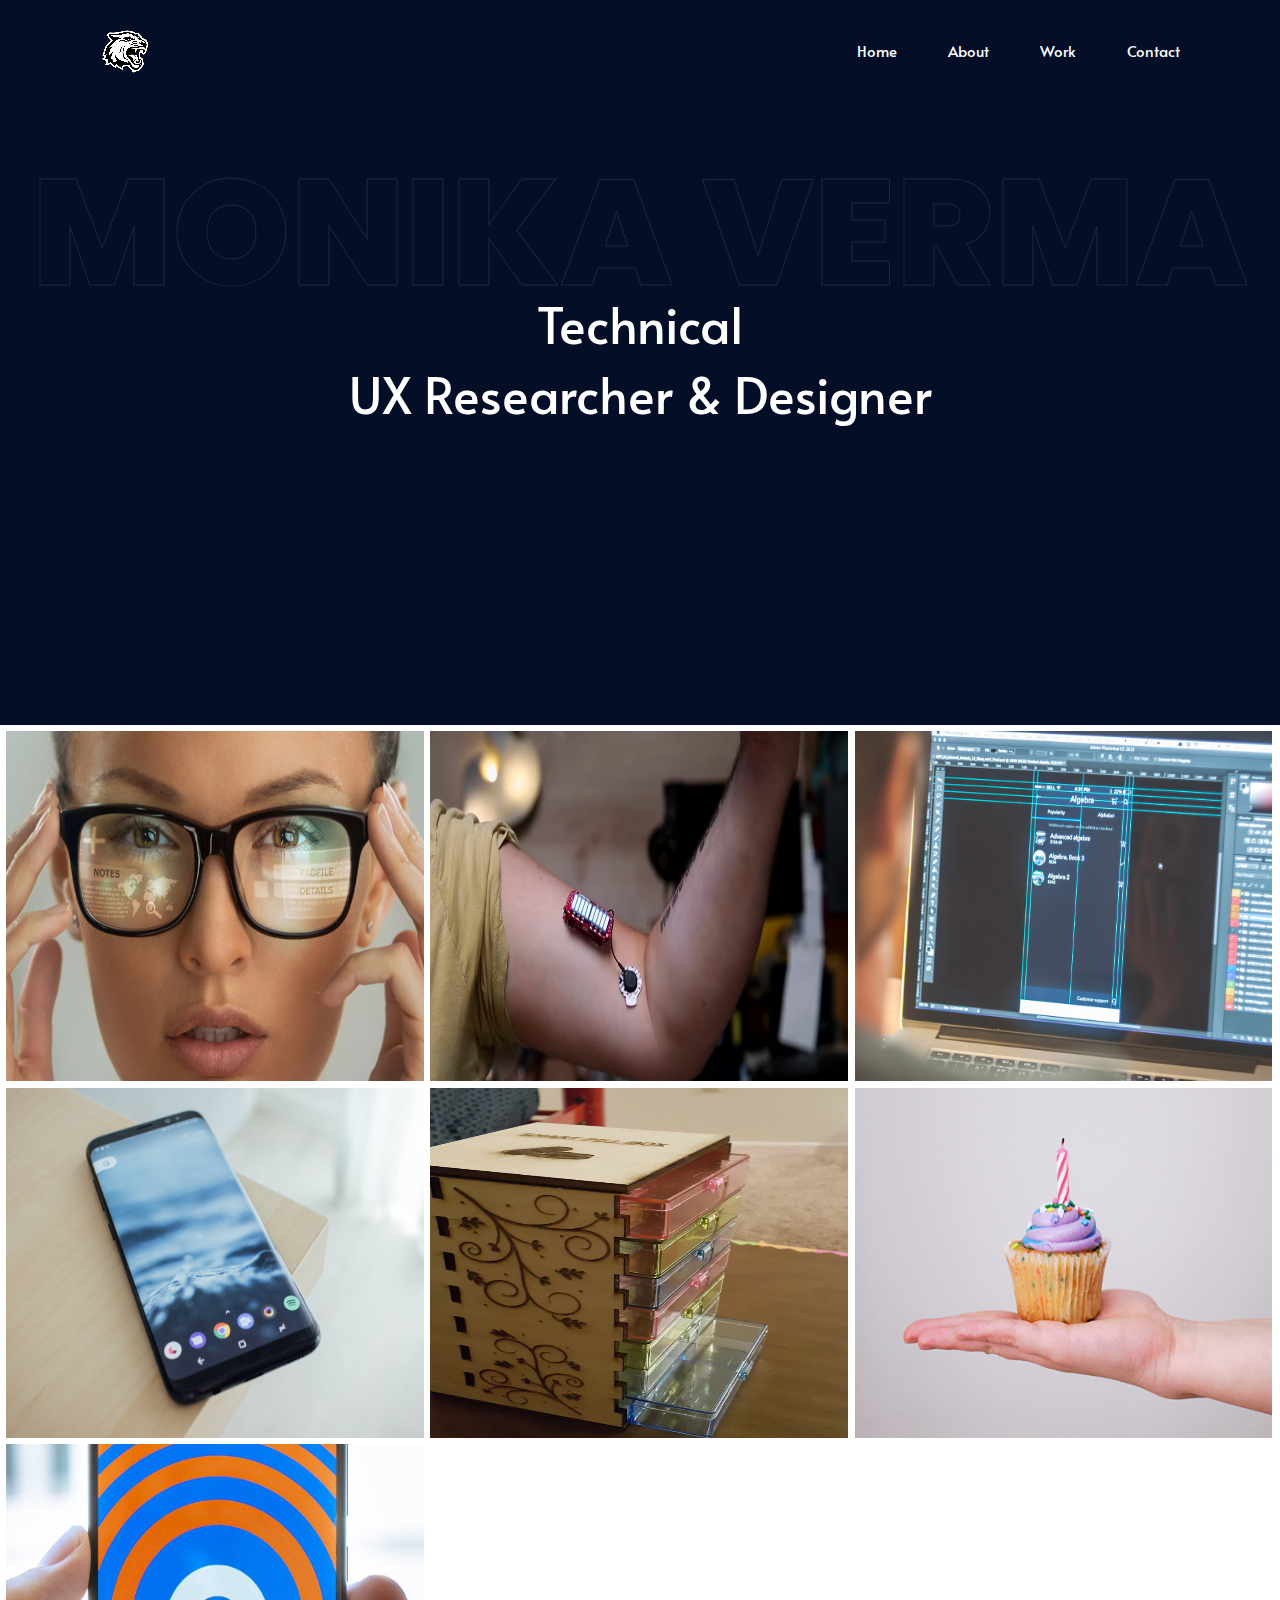
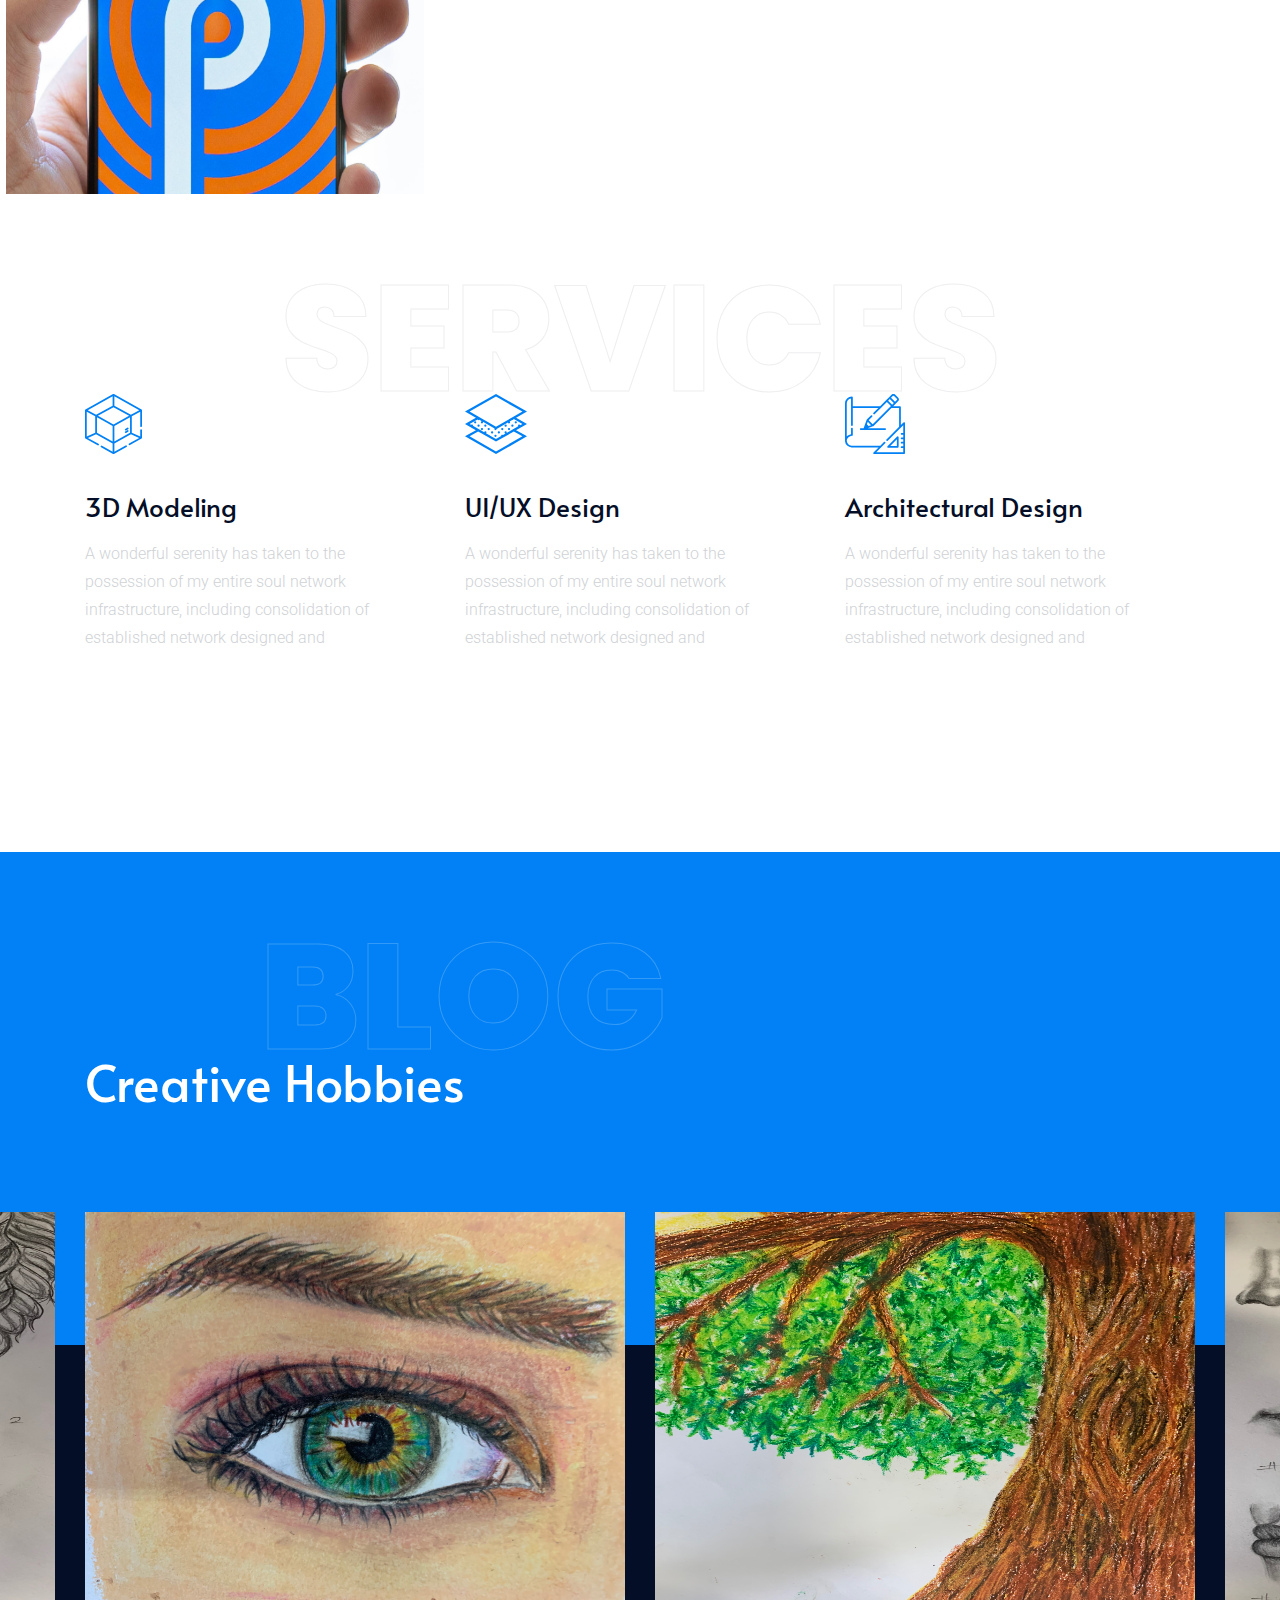
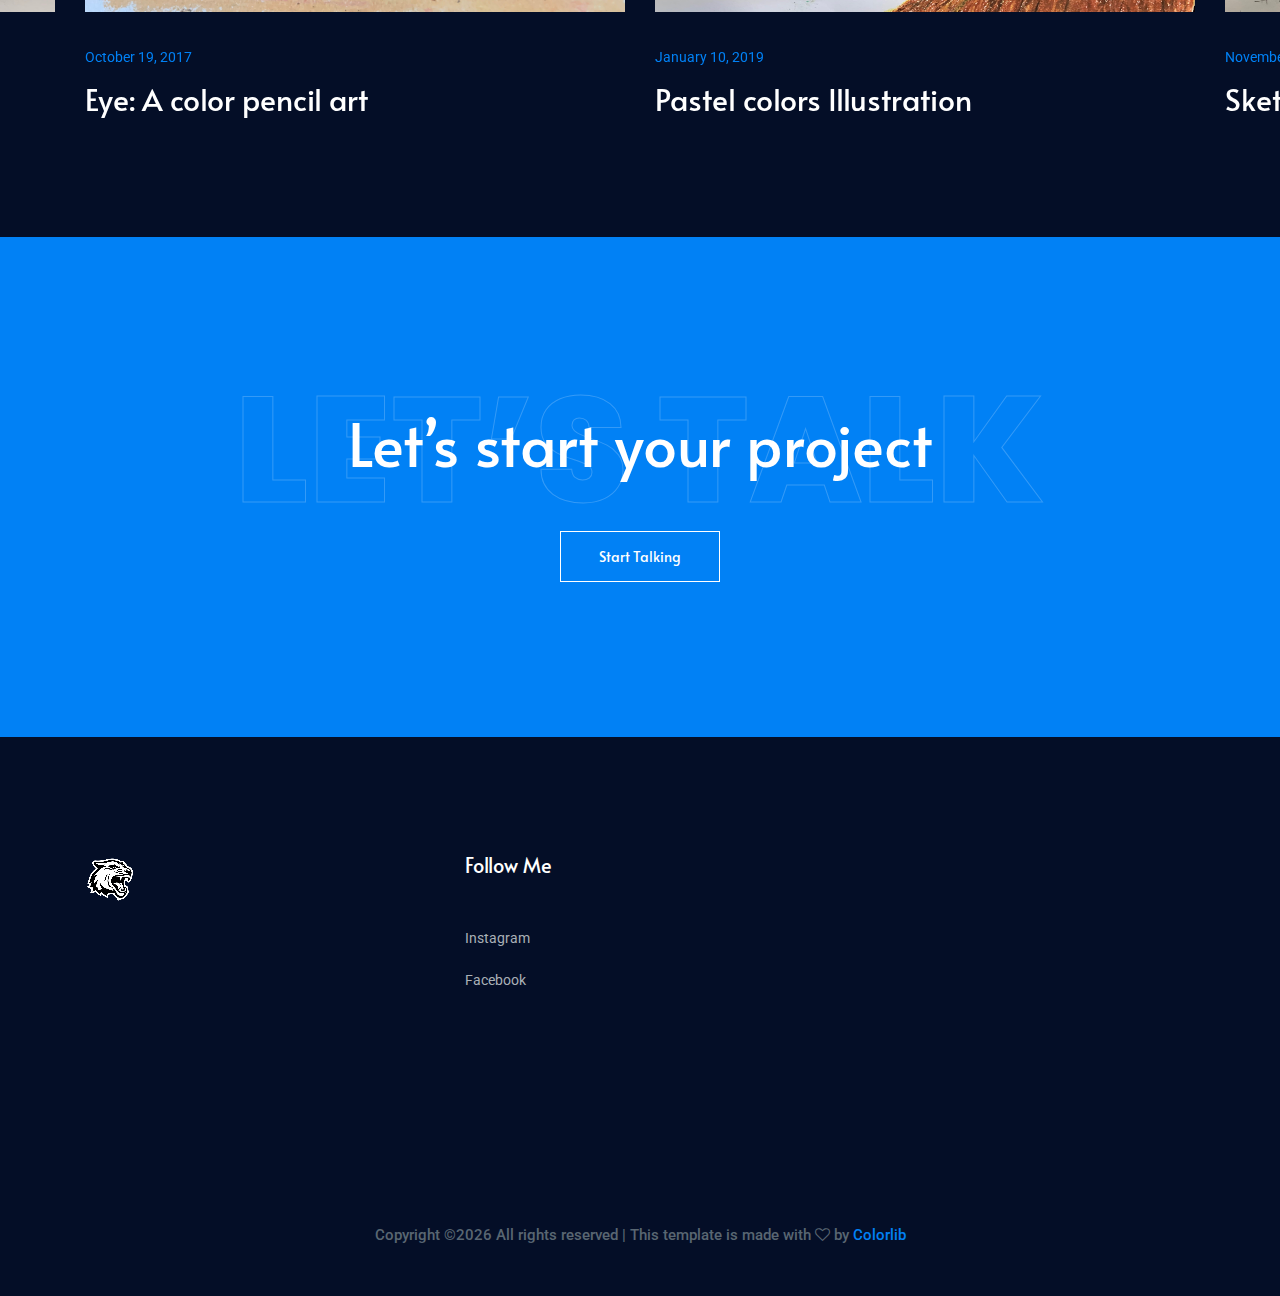
==== commit ea386ec9: "Update index.html" ====
--- a/index.html
+++ b/index.html
@@ -97,7 +97,7 @@
     <div class="portfolio_area">
         <!-- <div class="container-fluid p-0"> -->
             <div class="portfolio_wrap">
-                <div class=" single_gallery">
+                <div class=" single_gallery small_width">
                     <div class="thumb">
                         <img src="img/portfolio/Intelliglass.jpg" alt="">
                     </div>
@@ -141,7 +141,7 @@
                             </div>
                         </div>
                 </div>
-                <div class="single_gallery">
+                <div class="single_gallery small_width">
                     <div class="thumb">
                         <img src="img/portfolio/3.png" alt="">
                     </div>
@@ -163,7 +163,7 @@
                             </div>
                         </div>
                 </div>
-                <div class=" single_gallery">
+                <div class=" single_gallery small_width">
                     <div class="thumb">
                         <img src="img/portfolio/4.png" alt="">
                     </div>
@@ -174,7 +174,7 @@
                             </div>
                         </div>
                 </div>
-                <div class="single_gallery">
+                <div class="single_gallery small_width">
                     <div class="thumb">
                         <img src="img/portfolio/5.png" alt="">
                     </div>
--- a/css/style.css
+++ b/css/style.css
@@ -2127,7 +2127,9 @@
 @media (min-width: 1200px) and (max-width: 1500px) {
   /* line 28, ../../Arafath/CL/December/230. Portfolio/HTML/scss/_gallery.scss */
   .portfolio_area .single_gallery {
-    width: 33.33333%;
+    margin-left: .5%;
+    margin-top: 0.5%;
+    width: 32.63333%;
   }
 }
 
@@ -2169,27 +2171,34 @@
   /* line 64, ../../Arafath/CL/December/230. Portfolio/HTML/scss/_gallery.scss */
   .portfolio_area .single_gallery.small_width {
     width: 100%;
+     margin-bottom: 1%;
   }
 }
 
 @media (min-width: 768px) and (max-width: 991px) {
   /* line 64, ../../Arafath/CL/December/230. Portfolio/HTML/scss/_gallery.scss */
   .portfolio_area .single_gallery.small_width {
-    width: 50%;
+    width: 49%;
+    margin-left: 0.5%;
+    margin-bottom: 0.5%;
   }
 }
 
 @media (min-width: 992px) and (max-width: 1200px) {
   /* line 64, ../../Arafath/CL/December/230. Portfolio/HTML/scss/_gallery.scss */
   .portfolio_area .single_gallery.small_width {
-    width: 50%;
+    width: 49%;
+    margin-left: 0.5%;
+    margin-bottom: 0.5%;
   }
 }
 
 @media (min-width: 1200px) and (max-width: 1500px) {
   /* line 64, ../../Arafath/CL/December/230. Portfolio/HTML/scss/_gallery.scss */
   .portfolio_area .single_gallery.small_width {
-    width: 33.33333%;
+   margin-left: .5%;
+    margin-top: 0.5%;
+    width: 32.63333%;
   }
 }
 
@@ -3604,6 +3613,7 @@
 /* line 59, ../../Arafath/CL/December/230. Portfolio/HTML/scss/_create_blog.scss */
 .creative_blog_area .single_blog .thumb img {
   width: 100%;
+  height: 400px;
 }
 
 /* line 63, ../../Arafath/CL/December/230. Portfolio/HTML/scss/_create_blog.scss */
@@ -7040,4 +7050,4 @@
   font-size: 12px;
 }
 
-/*# sourceMappingURL=style.css.map */+/*# sourceMappingURL=style.css.map */
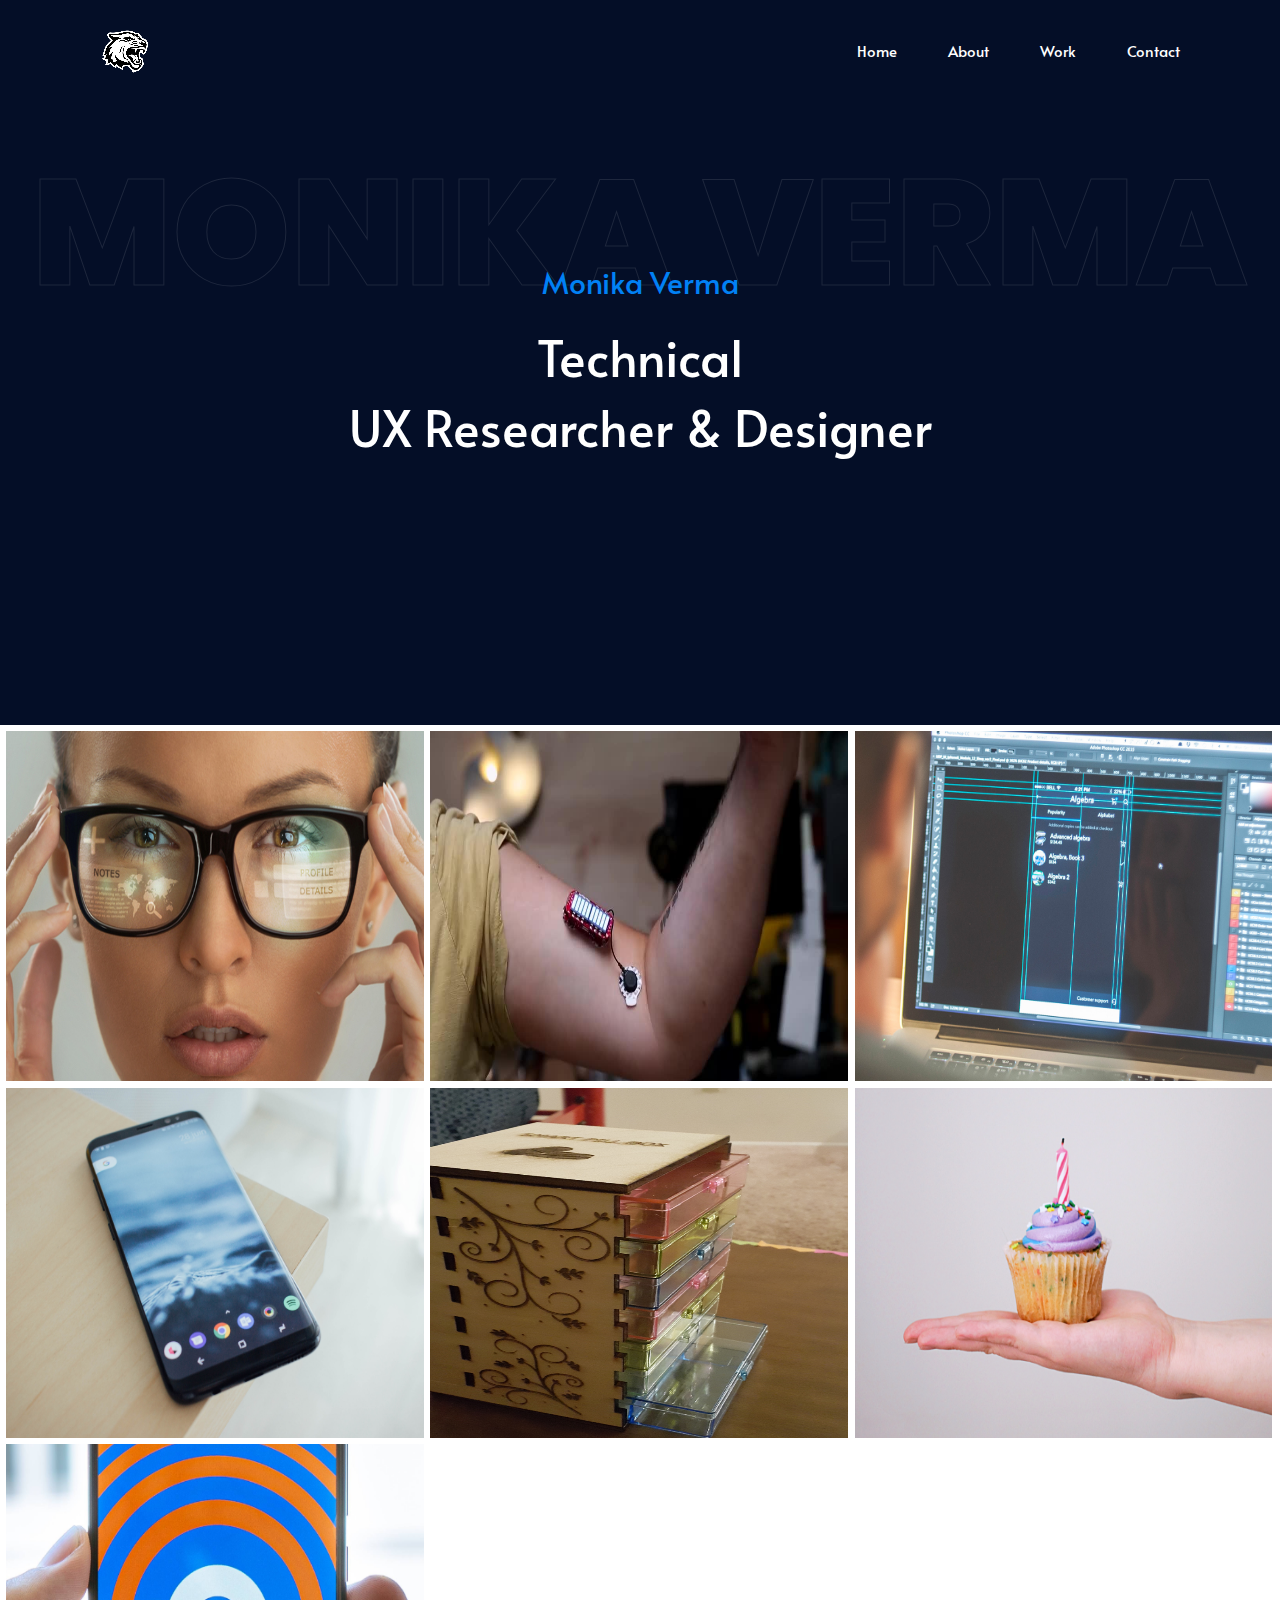
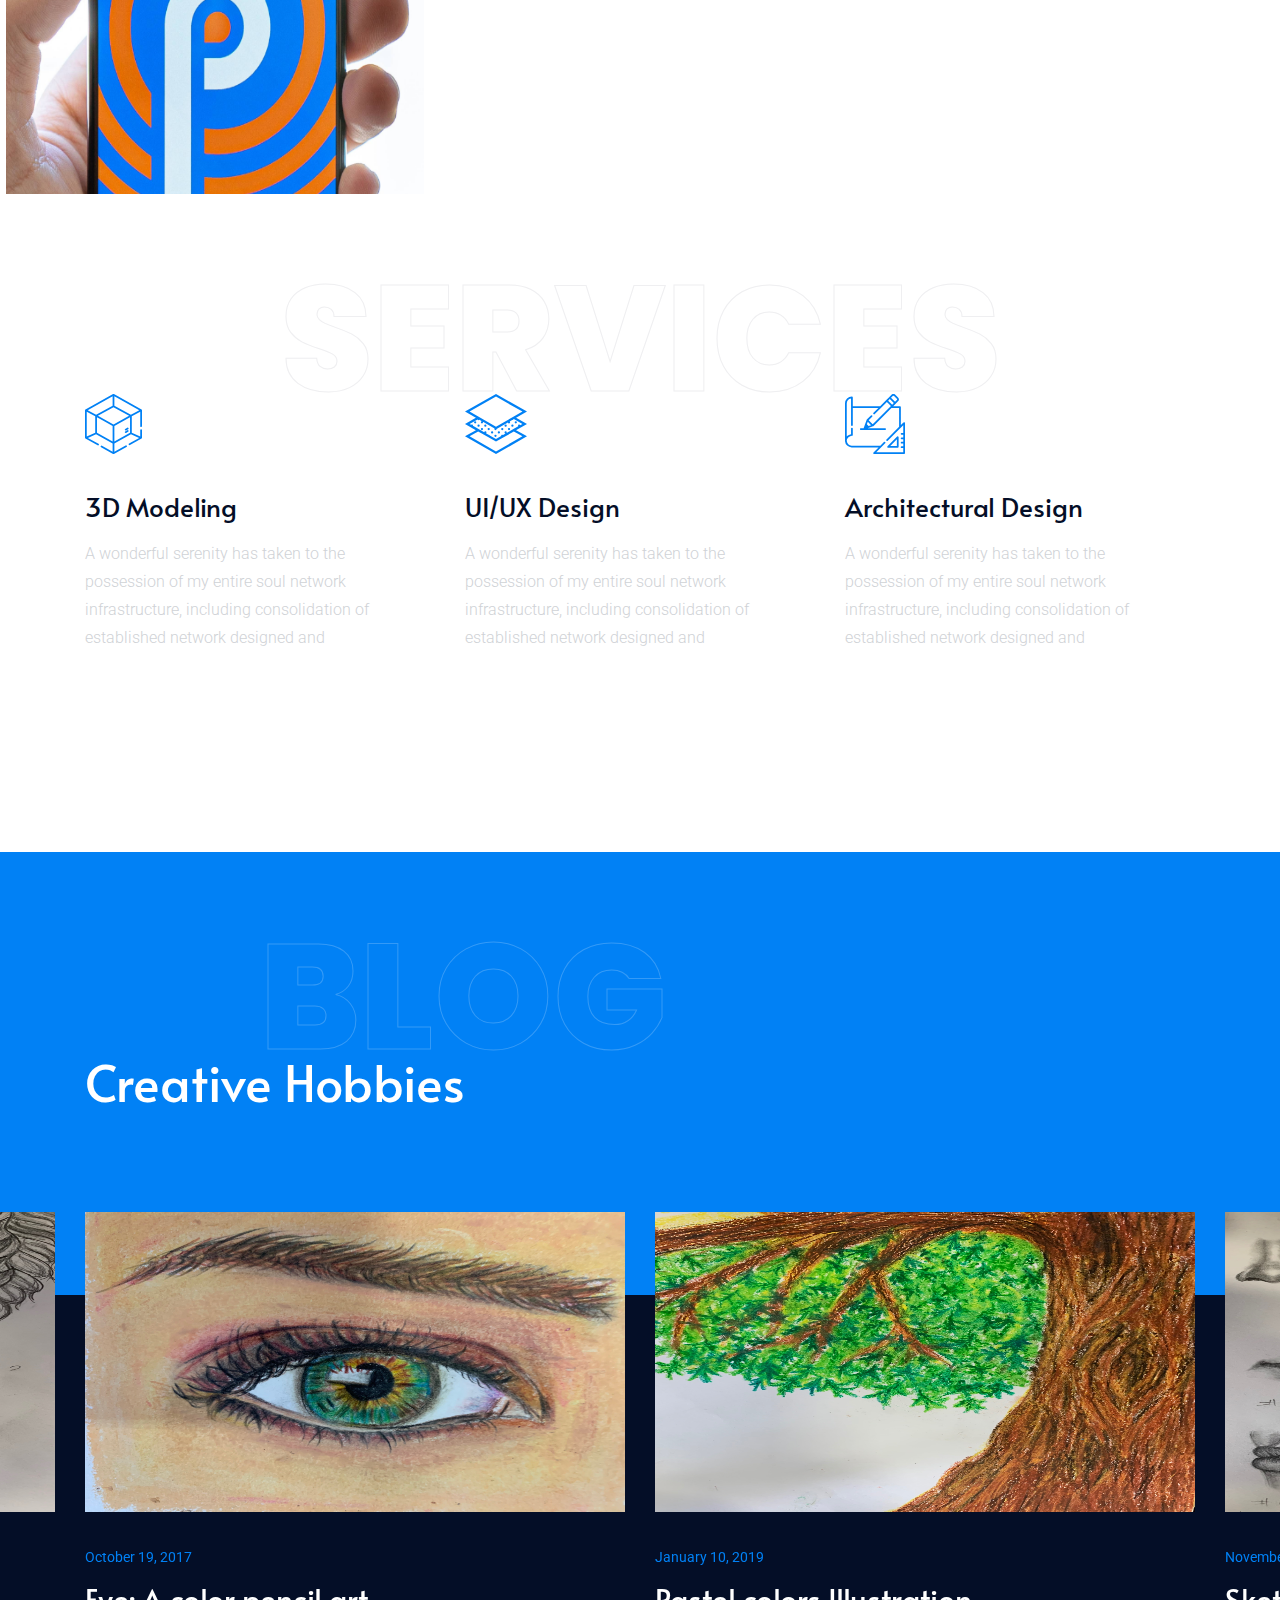
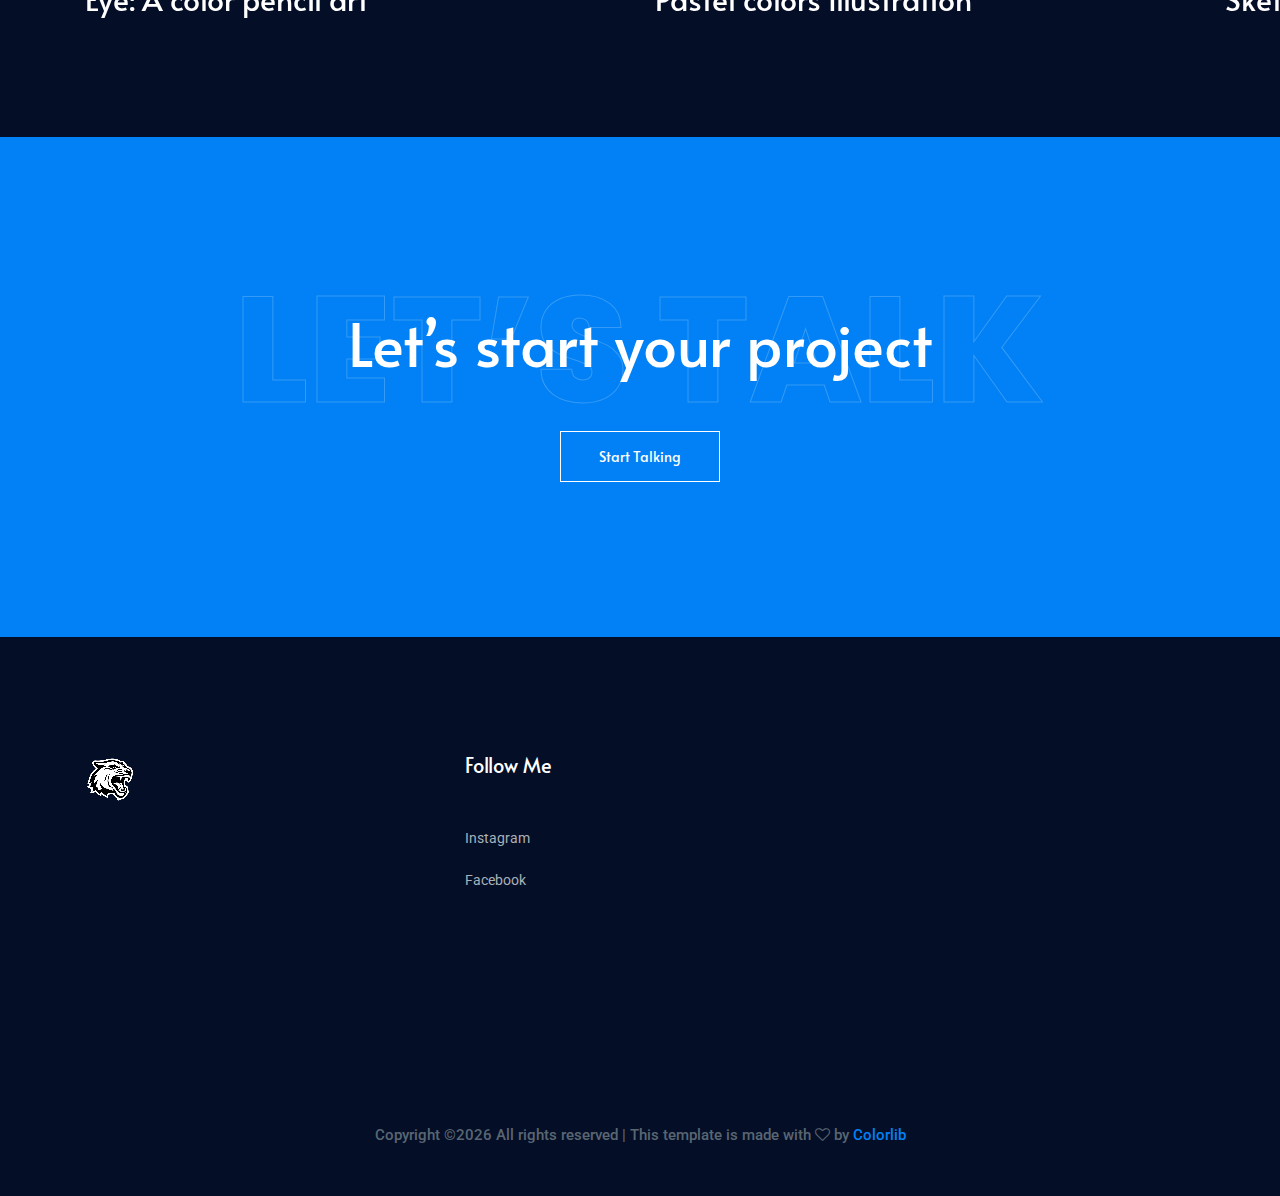
==== commit a1ed0c28: "Update index.html" ====
--- a/index.html
+++ b/index.html
@@ -78,7 +78,7 @@
                 <div class="row align-items-center justify-content-center">
                     <div class="col-xl-12">
                         <div class="slider_text text-center">
-                            <!-- <span>Monika Verma</span> -->
+                            <span>Monika Verma</span>
                             <h3>
                                 Technical 
                             </h3>
--- a/css/style.css
+++ b/css/style.css
@@ -3611,9 +3611,23 @@
 }
 
 /* line 59, ../../Arafath/CL/December/230. Portfolio/HTML/scss/_create_blog.scss */
-.creative_blog_area .single_blog .thumb img {
-  width: 100%;
-  height: 400px;
+@media (min-width: 992px) {
+  .creative_blog_area .single_blog .thumb img {
+    width: 100%;
+    height: 300px;
+  }
+}
+@media (min-width: 768px) and (max-width: 991px) {
+  .creative_blog_area .single_blog .thumb img {
+    width: 100%;
+    height: 275px;
+  }
+}
+@media (max-width: 767px) {
+  .creative_blog_area .single_blog .thumb img {
+    width: 100%;
+    height: 175px;
+  }
 }
 
 /* line 63, ../../Arafath/CL/December/230. Portfolio/HTML/scss/_create_blog.scss */
